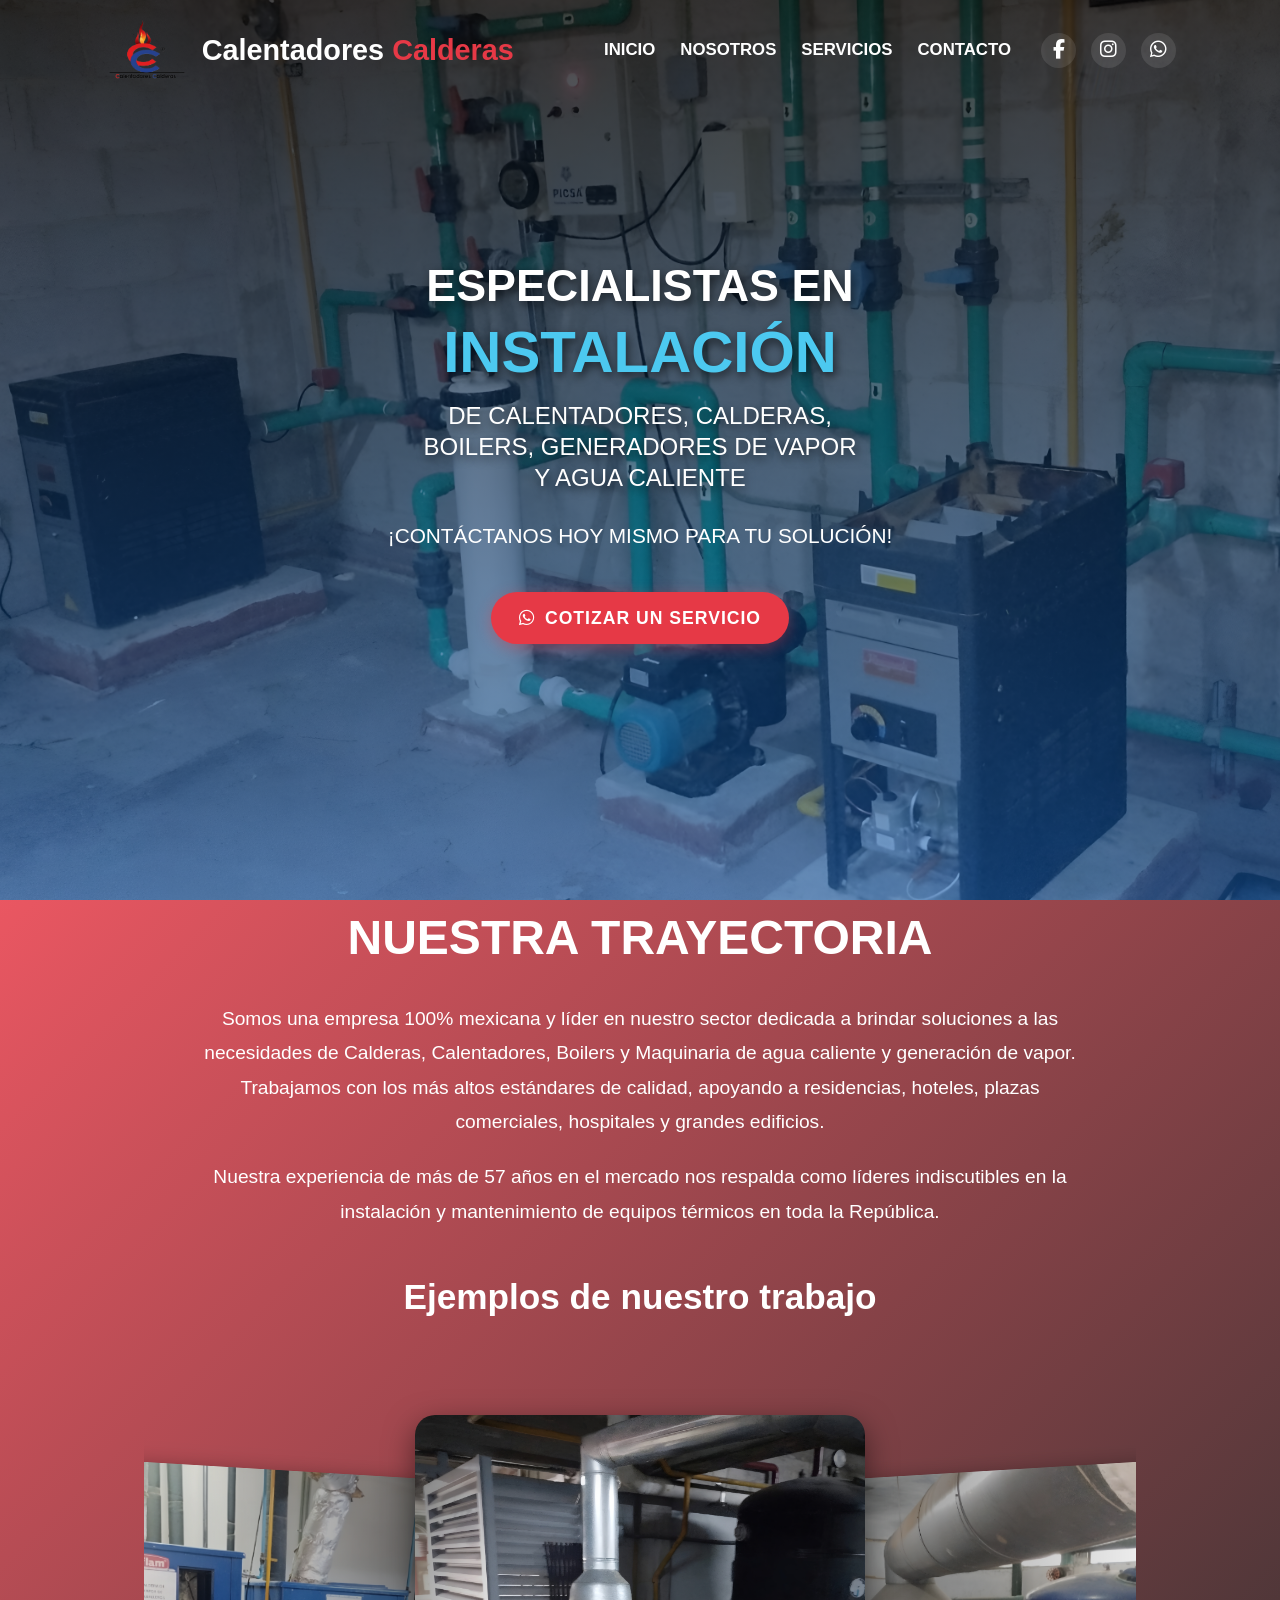
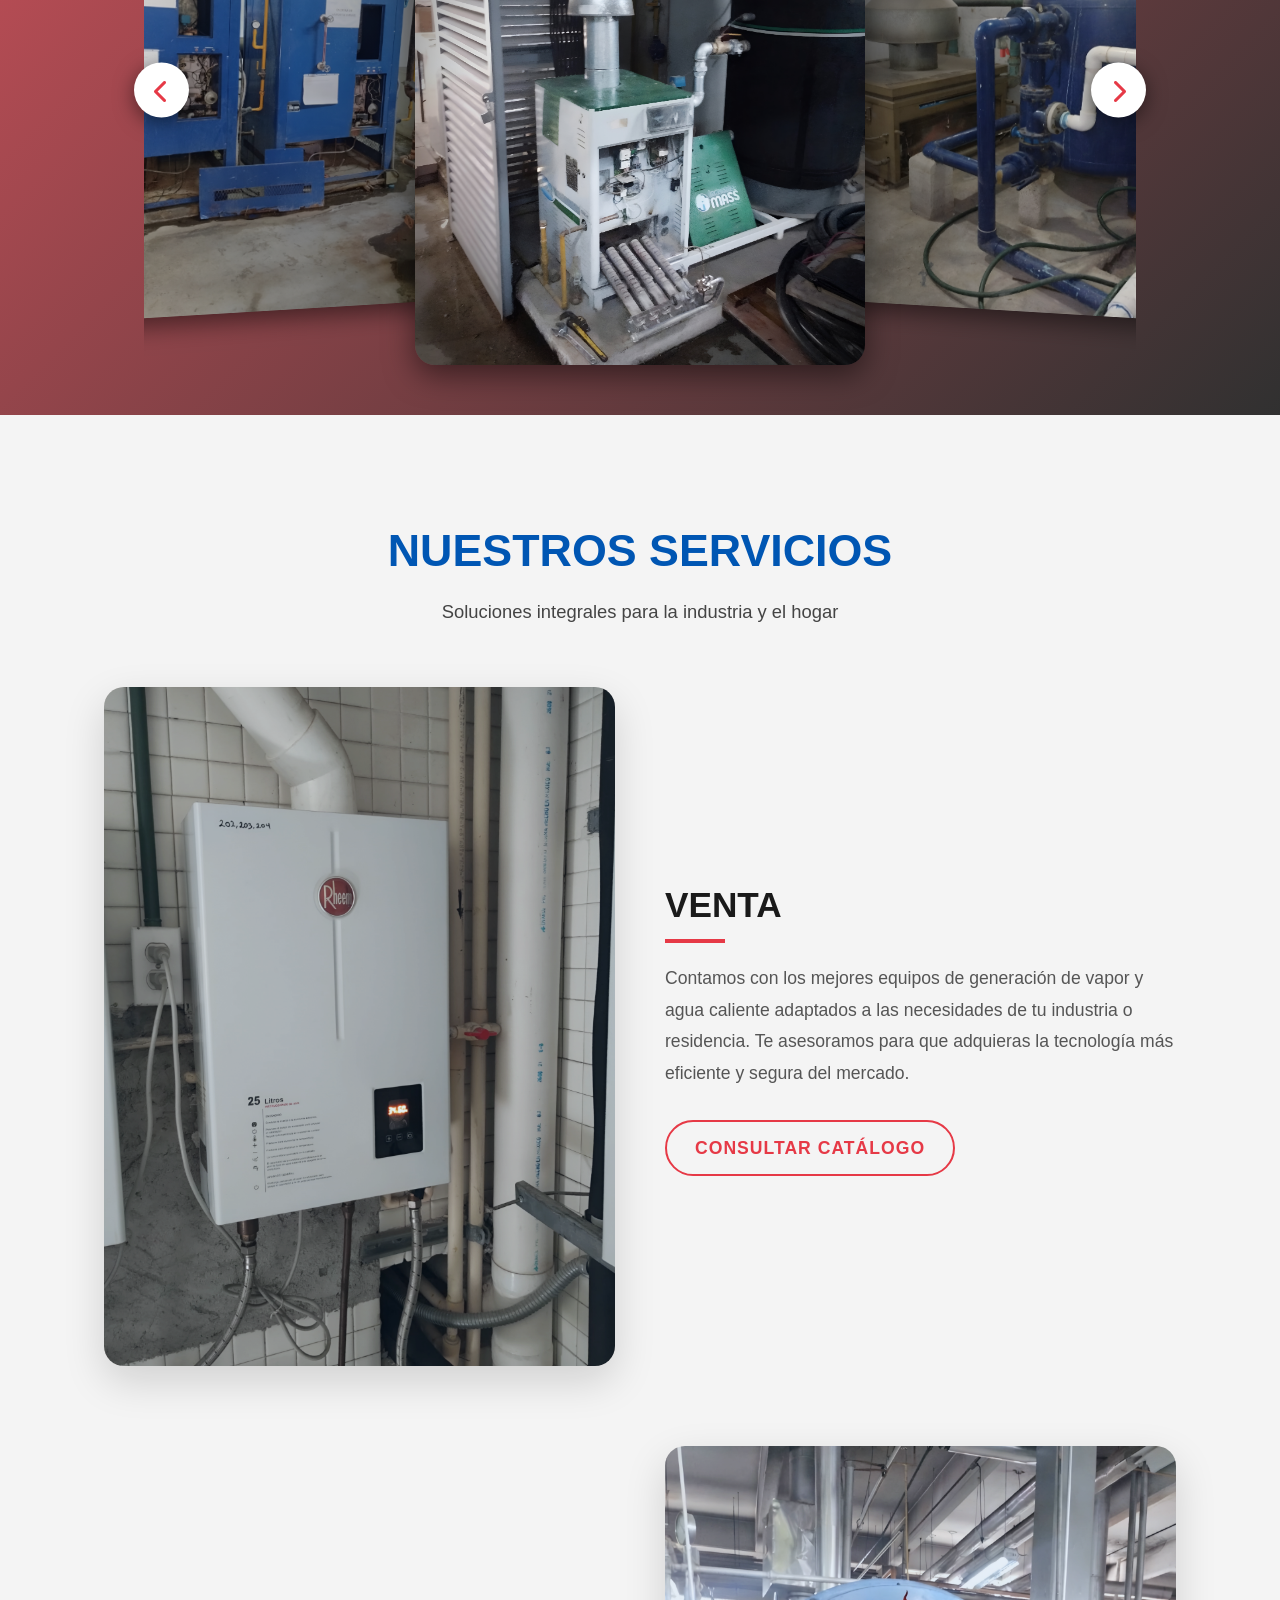
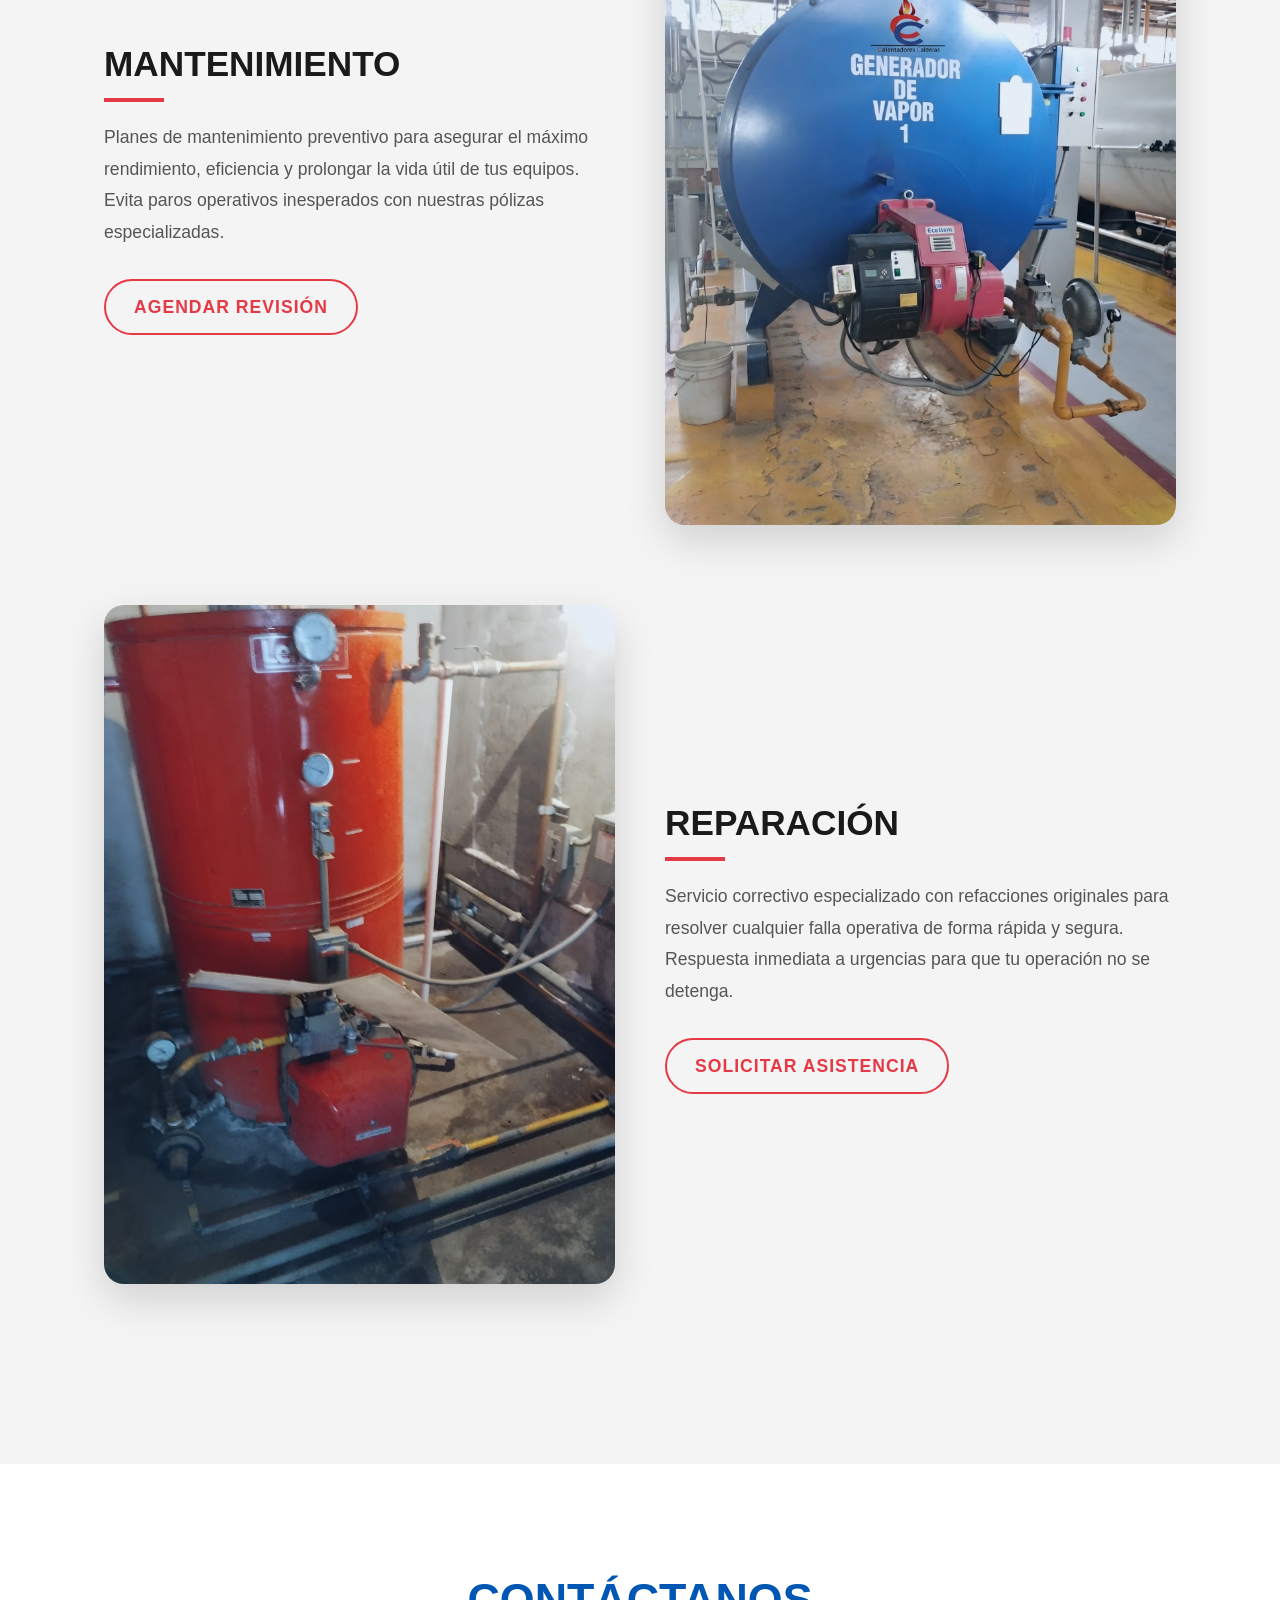
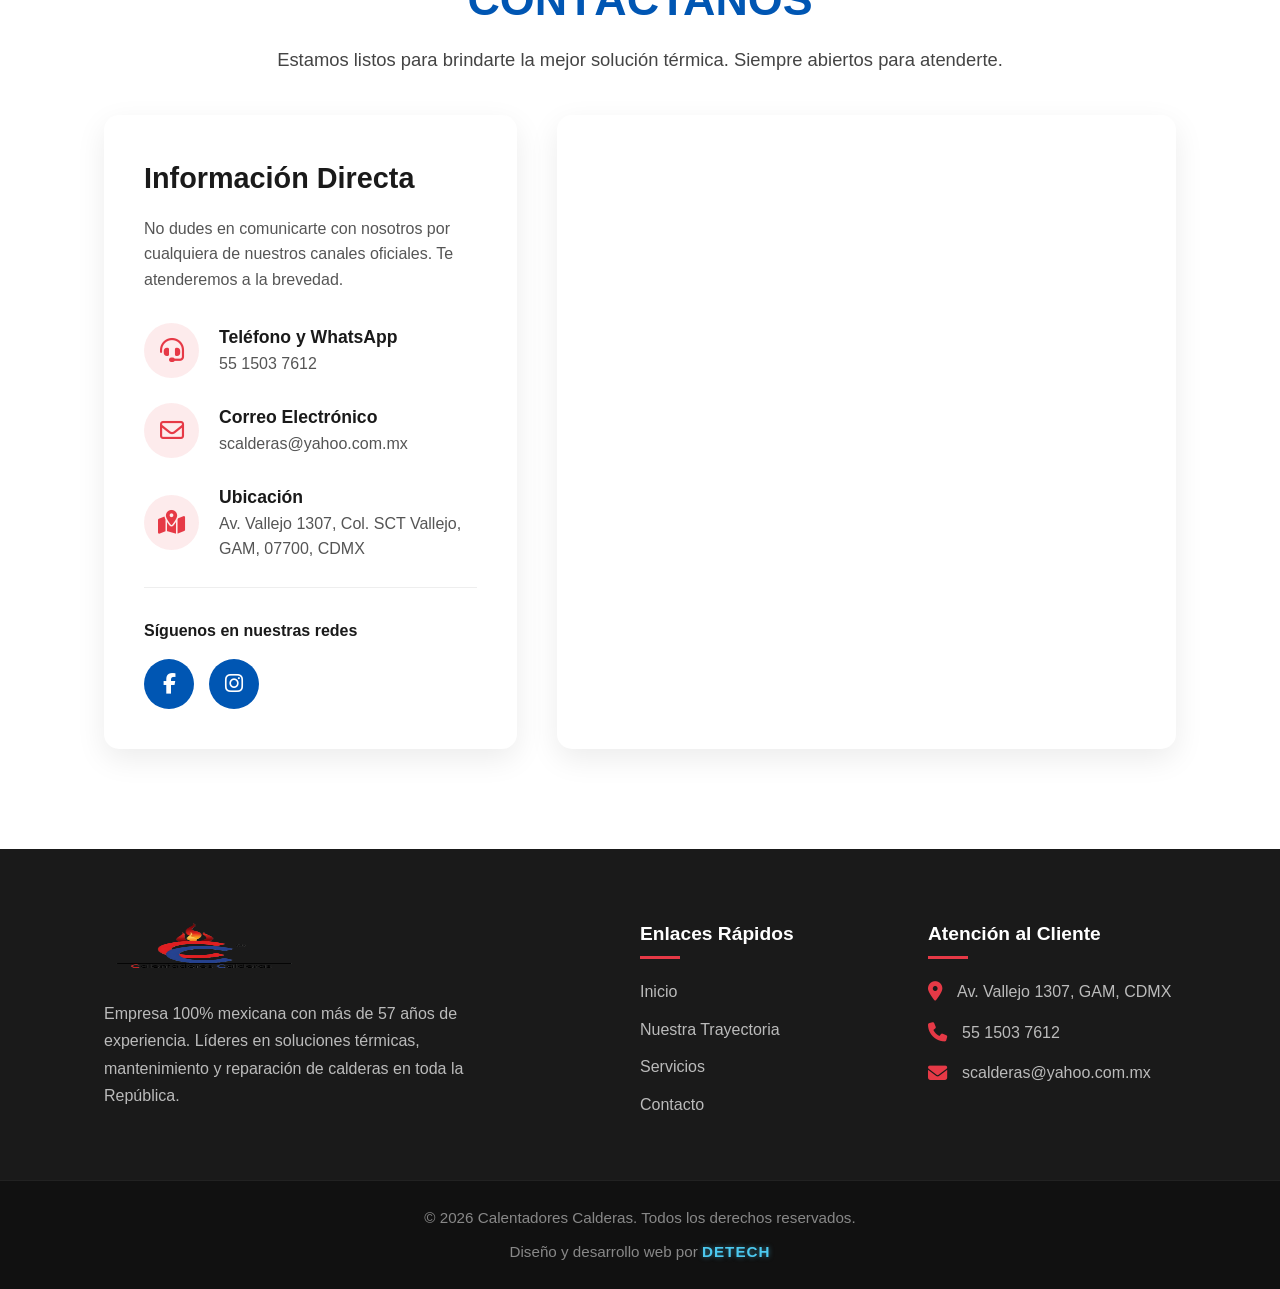
==== index.html @ c5076774 "Link DETECH" ====
<!DOCTYPE html>
<html lang="es">

<head>
    <link rel="icon" type="image/png" href="assets/favicon-32x32.png">
    <!-- Google tag (gtag.js) -->
    <script async src="https://www.googletagmanager.com/gtag/js?id=G-LHD14NDGLD"></script>
    <script>
        window.dataLayer = window.dataLayer || [];
        function gtag() { dataLayer.push(arguments); }
        gtag('js', new Date());
        gtag('config', 'G-LHD14NDGLD');
    </script>

    <!-- Metaetiquetas SEO -->
    <meta charset="UTF-8">
    <meta name="viewport" content="width=device-width, initial-scale=1.0">
    <title>Calentadores Calderas | Reparación, Mantenimiento y Venta de Calderas</title>
    <meta name="description"
        content="Servicios especializados en venta, reparación y mantenimiento preventivo de calderas y maquinaria industrial.">

    <!-- Open Graph para Redes Sociales y WhatsApp -->
    <meta property="og:title" content="Calentadores Calderas | Venta, Mantenimiento y Reparación.">
    <meta property="og:description"
        content="Servicios especializados en venta, reparación y mantenimiento preventivo de calderas y maquinaria industrial.">
    <meta property="og:type" content="website">
    <meta property="og:url" content="https://calentadorescalderas.com.mx/">
    <meta property="og:image" content="https://calentadorescalderas.com.mx/assets/ServiciosCalderas.jpeg">
    <meta property="og:image:width" content="1200">
    <meta property="og:image:height" content="630">

    <link rel="preload" as="image" href="assets/Reparacion-Calderas.png">

    <!-- CSS -->
    <link rel="stylesheet" href="https://cdn.jsdelivr.net/npm/swiper@10/swiper-bundle.min.css" />
    <link rel="stylesheet" href="style.css">

    <!-- Carga de íconos asíncrona -->
    <link rel="stylesheet" href="https://cdnjs.cloudflare.com/ajax/libs/font-awesome/6.4.0/css/all.min.css"
        media="print" onload="this.media='all'">
    <noscript>
        <link rel="stylesheet" href="https://cdnjs.cloudflare.com/ajax/libs/font-awesome/6.4.0/css/all.min.css">
    </noscript>
</head>

<body>

    <header>
        <div class="container nav-container">
            <div class="logo">
                <img src="assets/logo-calentadores-calderas.png" alt="Logo Calentadores Calderas" width="220"
                    height="60" class="logo-img">
                <div class="logo-title">Calentadores <span>Calderas</span></div>
            </div>

            <div class="menu-toggle" id="mobile-menu" aria-label="Abrir menú de navegación" role="button" tabindex="0">
                <i class="fa-solid fa-bars" aria-hidden="true"></i>
            </div>

            <div class="nav-right" id="nav-menu">
                <nav>
                    <ul>
                        <li><a href="#inicio">Inicio</a></li>
                        <li><a href="#nosotros">Nosotros</a></li>
                        <li><a href="#servicios">Servicios</a></li>
                        <li><a href="#contacto">Contacto</a></li>
                    </ul>
                </nav>
                <div class="social-icons">
                    <a href="https://www.facebook.com/calentadorescalderas1/" target="_blank"
                        aria-label="Visitar nuestra página de Facebook"><i class="fab fa-facebook-f"
                            aria-hidden="true"></i></a>
                    <a href="TU_LINK_DE_INSTAGRAM" target="_blank" aria-label="Visitar nuestro perfil de Instagram"><i
                            class="fab fa-instagram" aria-hidden="true"></i></a>
                    <a href="https://wa.me/5515037612" target="_blank" aria-label="Enviar mensaje por WhatsApp"><i
                            class="fab fa-whatsapp" aria-hidden="true"></i></a>
                </div>
            </div>
        </div>
    </header>

    <section id="inicio" class="hero">
        <div class="carousel">
            <div class="slide active" style="background-image: url('assets/Reparacion-Calderas.png');"></div>
            <div class="slide" style="background-image: url('assets/Instalacion-Calderas.png');"></div>
            <div class="slide" style="background-image: url('assets/Mantenimiento-Calderas.png');"></div>
            <div class="slide" style="background-image: url('assets/Distribucion-Calderas.png');"></div>
        </div>
        <div class="hero-overlay"></div>
        <div class="hero-content">
            <h1>ESPECIALISTAS EN <br>
                <span id="dynamic-service" class="text-highlight" style="color: #e63946;">REPARACIÓN</span><br>
                <span class="hero-subtitle">DE CALENTADORES, CALDERAS, <br>BOILERS, GENERADORES DE VAPOR <br>Y AGUA
                    CALIENTE</span>
            </h1>
            <p>¡CONTÁCTANOS HOY MISMO PARA TU SOLUCIÓN!</p>
            <a href="https://wa.me/5515037612" class="btn"><i class="fab fa-whatsapp" aria-hidden="true"></i> Cotizar un
                Servicio</a>
        </div>
    </section>

    <!-- SECCIÓN NOSOTROS -->
    <section id="nosotros" class="nosotros-section">
        <div class="nosotros-bg" style="background-image: url('assets/FondoCalderas.jpeg');"></div>
        <div class="nosotros-overlay"></div>

        <div class="container nosotros-content">
            <h2 class="text-center text-white">Nuestra Trayectoria</h2>
            <div class="nosotros-text">
                <p>Somos una empresa 100% mexicana y líder en nuestro sector dedicada a brindar soluciones a las
                    necesidades de Calderas, Calentadores, Boilers y Maquinaria de agua caliente y generación de vapor.
                    Trabajamos con los más altos estándares de calidad, apoyando a residencias, hoteles, plazas
                    comerciales, hospitales y grandes edificios.</p>
                <p>Nuestra experiencia de más de 57 años en el mercado nos respalda como líderes indiscutibles en la
                    instalación y mantenimiento de equipos térmicos en toda la República.</p>
            </div>

            <!-- Carrusel Modernizado -->
            <div class="trayectoria-carousel-wrapper">
                <h3 class="text-center text-white" style="margin-bottom: 40px; font-size: 2.2rem;">Ejemplos de nuestro
                    trabajo</h3>

                <div class="carousel-container" style="position: relative;">
                    <div class="swiper trayectoria-swiper">
                        <div class="swiper-wrapper">
                            <div class="swiper-slide"><img src="assets/proyectocalderas1.png"
                                    alt="Proyecto de caldera 1" width="600" height="450" loading="lazy"></div>
                            <div class="swiper-slide"><img src="assets/proyectocalderas2.png"
                                    alt="Proyecto de caldera 2" width="600" height="450" loading="lazy"></div>
                            <div class="swiper-slide"><img src="assets/proyectocalderas3.png"
                                    alt="Proyecto de caldera 3" width="600" height="450" loading="lazy"></div>
                            <div class="swiper-slide"><img src="assets/proyectocalderas4.png"
                                    alt="Proyecto de caldera 4" width="600" height="450" loading="lazy"></div>
                            <div class="swiper-slide"><img src="assets/proyectocalderas5.png"
                                    alt="Proyecto de caldera 5" width="600" height="450" loading="lazy"></div>
                            <div class="swiper-slide"><img src="assets/proyectocalderas6.png"
                                    alt="Proyecto de caldera 6" width="600" height="450" loading="lazy"></div>
                            <div class="swiper-slide"><img src="assets/proyectocalderas7.png"
                                    alt="Proyecto de caldera 7" width="600" height="450" loading="lazy"></div>
                            <div class="swiper-slide"><img src="assets/proyectocalderas8.png"
                                    alt="Proyecto de caldera 8" width="600" height="450" loading="lazy"></div>
                        </div>
                    </div>
                    <!-- Botones de Navegación -->
                    <button class="t-btn t-prev" aria-label="Ver imagen anterior"><i class="fa-solid fa-chevron-left"
                            aria-hidden="true"></i></button>
                    <button class="t-btn t-next" aria-label="Ver imagen siguiente"><i class="fa-solid fa-chevron-right"
                            aria-hidden="true"></i></button>
                </div>
            </div>
        </div>
    </section>

    <!-- SECCIÓN SERVICIOS (ZIG-ZAG) -->
    <section id="servicios" class="services-list-section section">
        <div class="container">
            <h2 class="text-center section-title">NUESTROS SERVICIOS</h2>
            <p class="section-subtitle text-center" style="margin-bottom: 60px;">Soluciones integrales para la industria
                y el hogar</p>

            <!-- Venta (Imagen Izquierda, Texto Derecha) -->
            <div class="service-row">
                <div class="service-img-col">
                    <img src="assets/Venta-Calderas.png" alt="Venta de equipos de calderas" width="600" height="400"
                        loading="lazy">
                </div>
                <div class="service-text-col">
                    <h3>VENTA</h3>
                    <p>Contamos con los mejores equipos de generación de vapor y agua caliente adaptados a las
                        necesidades de tu industria o residencia. Te asesoramos para que adquieras la tecnología más
                        eficiente y segura del mercado.</p>
                    <a href="https://wa.me/5515037612" class="btn btn-outline" target="_blank">Consultar Catálogo</a>
                </div>
            </div>

            <!-- Mantenimiento (Texto Izquierda, Imagen Derecha) -->
            <div class="service-row reverse">
                <div class="service-img-col">
                    <img src="assets/Caldera-Calderas.png" alt="Mantenimiento de calderas" width="600" height="400"
                        loading="lazy">
                </div>
                <div class="service-text-col">
                    <h3>MANTENIMIENTO</h3>
                    <p>Planes de mantenimiento preventivo para asegurar el máximo rendimiento, eficiencia y prolongar la
                        vida útil de tus equipos. Evita paros operativos inesperados con nuestras pólizas
                        especializadas.</p>
                    <a href="https://wa.me/5515037612" class="btn btn-outline" target="_blank">Agendar Revisión</a>
                </div>
            </div>

            <!-- Reparación (Imagen Izquierda, Texto Derecha) -->
            <div class="service-row">
                <div class="service-img-col">
                    <img src="assets/Caldera-Reparada.png" alt="Reparación de calderas" width="600" height="400"
                        loading="lazy">
                </div>
                <div class="service-text-col">
                    <h3>REPARACIÓN</h3>
                    <p>Servicio correctivo especializado con refacciones originales para resolver cualquier falla
                        operativa de forma rápida y segura. Respuesta inmediata a urgencias para que tu operación no se
                        detenga.</p>
                    <a href="https://wa.me/5515037612" class="btn btn-outline" target="_blank">Solicitar Asistencia</a>
                </div>
            </div>
        </div>
    </section>

    <!-- SECCIÓN CONTACTO PROFESIONAL (SIN FORMULARIO) -->
    <section id="contacto" class="contact-section section">
        <div class="container">
            <div class="text-center">
                <h2 class="section-title">Contáctanos</h2>
                <p class="section-subtitle">Estamos listos para brindarte la mejor solución térmica. Siempre abiertos
                    para atenderte.</p>
            </div>

            <div class="contact-modern-grid">
                <!-- Información de Contacto -->
                <div class="contact-info-card">
                    <h3>Información Directa</h3>
                    <p style="margin-bottom: 30px; color: #555;">No dudes en comunicarte con nosotros por cualquiera de
                        nuestros canales oficiales. Te atenderemos a la brevedad.</p>

                    <ul class="contact-list">
                        <li>
                            <div class="icon-box"><i class="fa-solid fa-headset" aria-hidden="true"></i></div>
                            <div class="info-text">
                                <strong>Teléfono y WhatsApp</strong>
                                <span><a href="https://wa.me/5515037612" target="_blank" style="color: inherit;">55 1503
                                        7612</a></span>
                            </div>
                        </li>
                        <li>
                            <div class="icon-box"><i class="fa-regular fa-envelope" aria-hidden="true"></i></div>
                            <div class="info-text">
                                <strong>Correo Electrónico</strong>
                                <span><a href="mailto:scalderas@yahoo.com.mx"
                                        style="color: inherit;">scalderas@yahoo.com.mx</a></span>
                            </div>
                        </li>
                        <li>
                            <div class="icon-box"><i class="fa-solid fa-map-location-dot" aria-hidden="true"></i></div>
                            <div class="info-text">
                                <strong>Ubicación</strong>
                                <span>Av. Vallejo 1307, Col. SCT Vallejo, GAM, 07700, CDMX</span>
                            </div>
                        </li>
                    </ul>

                    <div class="contact-socials">
                        <h4>Síguenos en nuestras redes</h4>
                        <div class="social-icons-contact">
                            <a href="https://www.facebook.com/calentadorescalderas1/" target="_blank"
                                aria-label="Visitar Facebook" title="Facebook"><i class="fab fa-facebook-f"
                                    aria-hidden="true"></i></a>
                            <a href="TU_LINK_DE_INSTAGRAM" target="_blank" aria-label="Visitar Instagram"
                                title="Instagram"><i class="fab fa-instagram" aria-hidden="true"></i></a>
                        </div>
                    </div>
                </div>

                <!-- Mapa Ocupando Todo el Lado Derecho -->
                <div class="contact-map-container">
                    <iframe
                        src="https://maps.google.com/maps?q=Av.%20Vallejo%201307,%20Col.%20SCT%20Vallejo,%20GAM,%2007700,%20CDMX&t=&z=15&ie=UTF8&iwloc=&output=embed"
                        width="100%" height="100%" style="border:0;" allowfullscreen="" loading="lazy"
                        title="Mapa interactivo de ubicación de la empresa en Google Maps"></iframe>
                </div>
            </div>
        </div>
    </section>

    <!-- FOOTER EXPANDIDO Y OPTIMIZADO -->
    <footer class="site-footer">
        <div class="container footer-grid">
            <div class="footer-about">
                <img src="assets/logo-calentadores-calderas.png" alt="Logo Footer" width="200" height="54"
                    loading="lazy" class="footer-logo">
                <p>Empresa 100% mexicana con más de 57 años de experiencia. Líderes en soluciones térmicas,
                    mantenimiento y reparación de calderas en toda la República.</p>
            </div>

            <div class="footer-links">
                <h4>Enlaces Rápidos</h4>
                <ul>
                    <li><a href="#inicio">Inicio</a></li>
                    <li><a href="#nosotros">Nuestra Trayectoria</a></li>
                    <li><a href="#servicios">Servicios</a></li>
                    <li><a href="#contacto">Contacto</a></li>
                </ul>
            </div>

            <div class="footer-contact-info">
                <h4>Atención al Cliente</h4>
                <p><i class="fa-solid fa-location-dot"></i> Av. Vallejo 1307, GAM, CDMX</p>
                <p><i class="fa-solid fa-phone"></i> 55 1503 7612</p>
                <p><i class="fa-solid fa-envelope"></i> scalderas@yahoo.com.mx</p>
            </div>
        </div>

        <div class="footer-bottom">
            <p>&copy; 2026 Calentadores Calderas. Todos los derechos reservados.</p>
            <!-- FIRMA DE DETECH CON EFECTO GLOW -->
            <p class="credit">Diseño y desarrollo web por <a href="https://detech-dev.vercel.app/" class="glow-link"
                    target="_blank" rel="noopener noreferrer">DETECH</a></p>
        </div>
    </footer>

    <script src="https://cdn.jsdelivr.net/npm/swiper@10/swiper-bundle.min.js" defer></script>
    <script src="script.js" defer></script>
</body>

</html>
---- style.css ----
/* VARIABLES Y RESETEO */
:root {
    --primary-color: #0056b3;
    --secondary-color: #e63946;
    --dark-color: #1a1a1a;
    --light-color: #f4f4f4;
    --white: #ffffff;
    --font-main: 'Segoe UI', Tahoma, Geneva, Verdana, sans-serif;
}

* {
    margin: 0;
    padding: 0;
    box-sizing: border-box;
}

html {
    scroll-behavior: smooth;
}

body {
    font-family: var(--font-main);
    line-height: 1.6;
    color: var(--dark-color);
    overflow-x: hidden;
}

a {
    text-decoration: none;
    color: inherit;
}

a:focus-visible,
button:focus-visible,
.menu-toggle:focus-visible {
    outline: 3px solid var(--secondary-color);
    outline-offset: 3px;
}

ul {
    list-style: none;
}

.container {
    max-width: 1200px;
    margin: 0 auto;
    padding: 0 5%;
}

.section {
    padding: clamp(60px, 8vw, 100px) 0;
}

.text-center {
    text-align: center;
}

.text-white {
    color: var(--white) !important;
}

/* BOTONES */
.btn {
    display: inline-flex;
    align-items: center;
    justify-content: center;
    gap: 10px;
    background: var(--secondary-color);
    color: var(--white);
    padding: 12px 28px;
    border: none;
    border-radius: 50px;
    cursor: pointer;
    font-weight: bold;
    font-size: 1.1rem;
    text-transform: uppercase;
    letter-spacing: 1px;
    transition: all 0.3s ease;
    box-shadow: 0 4px 15px rgba(230, 57, 70, 0.4);
}

.btn:hover {
    background: #c1121f;
    transform: translateY(-3px);
    box-shadow: 0 6px 20px rgba(230, 57, 70, 0.6);
}

.btn-outline {
    background: transparent;
    color: var(--secondary-color);
    border: 2px solid var(--secondary-color);
    box-shadow: none;
}

.btn-outline:hover {
    background: var(--secondary-color);
    color: var(--white);
    box-shadow: 0 6px 20px rgba(230, 57, 70, 0.4);
}

/* NAVEGACIÓN */
header {
    position: fixed;
    top: 0;
    left: 0;
    width: 100%;
    background: transparent;
    z-index: 1000;
    padding: 15px 0;
    transition: all 0.4s ease;
}

header.scrolled {
    background-color: rgba(26, 26, 26, 0.95);
    backdrop-filter: blur(10px);
    padding: 8px 0;
    box-shadow: 0 2px 15px rgba(0, 0, 0, 0.5);
}

.nav-container {
    display: flex;
    justify-content: space-between;
    align-items: center;
}

.logo {
    display: flex;
    align-items: center;
    gap: 12px;
    z-index: 1001;
}

.logo-img {
    height: clamp(45px, 6vw, 70px);
    width: auto;
    transition: height 0.3s ease;
}

.logo .logo-title {
    color: var(--white);
    font-size: clamp(1.2rem, 3vw, 1.8rem);
    transition: font-size 0.3s ease;
    font-weight: 800;
}

.logo .logo-title span {
    color: var(--secondary-color);
}

.nav-right {
    display: flex;
    align-items: center;
    gap: 30px;
}

nav ul {
    display: flex;
    gap: 25px;
}

nav a {
    color: var(--white);
    font-size: 1.05rem;
    font-weight: 600;
    text-transform: uppercase;
    padding: 5px 0;
    position: relative;
    transition: color 0.3s ease;
}

nav a::after {
    content: '';
    position: absolute;
    bottom: 0;
    left: 0;
    width: 0%;
    height: 2px;
    background-color: var(--secondary-color);
    transition: width 0.3s ease;
}

nav a:hover::after {
    width: 100%;
}

nav a:hover {
    color: var(--secondary-color);
}

.social-icons {
    display: flex;
    gap: 15px;
    align-items: center;
}

.social-icons a {
    color: var(--white);
    font-size: 1.2rem;
    display: flex;
    align-items: center;
    justify-content: center;
    width: 35px;
    height: 35px;
    border-radius: 50%;
    background: rgba(255, 255, 255, 0.1);
    transition: all 0.3s ease;
}

.social-icons a:hover {
    background: var(--secondary-color);
    transform: scale(1.1) translateY(-2px);
}

.menu-toggle {
    display: none;
    color: var(--white);
    font-size: 1.8rem;
    cursor: pointer;
    z-index: 1001;
}

/* HERO */
.hero {
    position: relative;
    height: 100vh;
    min-height: 500px;
    display: flex;
    align-items: center;
    justify-content: center;
    text-align: center;
    color: var(--white);
    overflow: hidden;
}

.carousel,
.slide,
.hero-overlay {
    position: absolute;
    top: 0;
    left: 0;
    width: 100%;
    height: 100%;
}

.slide {
    background-size: cover;
    background-position: center;
    opacity: 0;
    transition: opacity 1s ease-in-out, transform 4s linear;
}

.slide.active {
    opacity: 1;
    transform: scale(1.06);
}

.hero-overlay {
    background: linear-gradient(rgba(0, 0, 0, 0.7), rgba(0, 86, 179, 0.5));
    z-index: 2;
}

.hero-content {
    position: relative;
    z-index: 3;
    padding: 0 20px;
    max-width: 1100px;
}

.hero-content h1 {
    font-size: clamp(1.5rem, 3.5vw, 2.8rem);
    line-height: 1.3;
    margin-bottom: 25px;
    font-weight: 800;
    text-shadow: 2px 4px 10px rgba(0, 0, 0, 0.6);
}

.hero-subtitle {
    font-size: clamp(1rem, 2vw, 1.5rem);
    font-weight: 500;
    display: block;
    margin-top: 10px;
}

.text-highlight {
    display: inline-block;
    font-size: 1.3em;
    text-transform: uppercase;
    transition: opacity 0.5s ease, transform 0.5s ease;
}

.text-highlight.fade-out {
    opacity: 0;
    transform: translateY(-10px);
}

.text-highlight.fade-in {
    opacity: 1;
    transform: translateY(0);
}

.hero-content p {
    font-size: clamp(1.1rem, 2vw, 1.3rem);
    margin-bottom: 40px;
}

/* NOSOTROS */
.nosotros-section {
    position: relative;
    color: var(--white);
    overflow: hidden;
}

.nosotros-bg {
    position: absolute;
    top: 0;
    left: 0;
    width: 100%;
    height: 100%;
    background-size: cover;
    background-position: center;
    background-attachment: fixed;
    z-index: 1;
}

.nosotros-overlay {
    position: absolute;
    top: 0;
    left: 0;
    width: 100%;
    height: 100%;
    background: linear-gradient(135deg, rgba(230, 57, 70, 0.85), rgba(26, 26, 26, 0.9));
    z-index: 2;
}

.nosotros-content {
    position: relative;
    z-index: 3;
}

.nosotros-content h2 {
    font-size: clamp(2rem, 4vw, 3rem);
    margin-bottom: 25px;
    text-transform: uppercase;
}

.nosotros-text p {
    font-size: clamp(1rem, 1.5vw, 1.25rem);
    margin-bottom: 20px;
    line-height: 1.8;
    text-align: center;
    max-width: 900px;
    margin-left: auto;
    margin-right: auto;
}

/* CARRUSEL DE TRAYECTORIA - ACTUALIZADO PARA SER MÁS VISUAL */
.trayectoria-carousel-wrapper {
    position: relative;
    width: 100%;
    max-width: 1200px;
    margin: 40px auto 0;
    padding: 0 40px;
}

.trayectoria-swiper {
    width: 100%;
    padding: 50px 0;
    /* Espacio para el efecto Coverflow */
}

.swiper-slide {
    width: 300px;
    /* Tamaño base de la tarjeta */
    height: 400px;
    border-radius: 20px;
    overflow: hidden;
    box-shadow: 0 10px 30px rgba(0, 0, 0, 0.5);
}

@media(min-width: 768px) {
    .swiper-slide {
        width: 450px;
        height: 550px;
        /* Imágenes mucho más grandes y estéticas en PC */
    }
}

.swiper-slide img {
    width: 100%;
    height: 100%;
    object-fit: cover;
    display: block;
}

.t-btn {
    position: absolute;
    top: 50%;
    transform: translateY(-50%);
    background: var(--white);
    color: var(--secondary-color);
    border: none;
    width: 55px;
    height: 55px;
    border-radius: 50%;
    cursor: pointer;
    font-size: 1.5rem;
    display: flex;
    align-items: center;
    justify-content: center;
    box-shadow: 0 5px 20px rgba(0, 0, 0, 0.5);
    transition: all 0.3s ease;
    z-index: 100;
}

.t-btn:hover {
    background: var(--secondary-color);
    color: var(--white);
    transform: translateY(-50%) scale(1.1);
}

.t-prev {
    left: -10px;
}

.t-next {
    right: -10px;
}

/* SERVICIOS ZIG-ZAG (MODERNO) */
.services-list-section {
    background-color: var(--light-color);
}

.section-title {
    color: var(--primary-color);
    font-size: clamp(2rem, 4vw, 2.8rem);
    text-transform: uppercase;
    margin-bottom: 10px;
    font-weight: 800;
}

.section-subtitle {
    font-size: clamp(1rem, 1.5vw, 1.15rem);
    color: #444;
    margin-bottom: 40px;
}

.service-row {
    display: flex;
    align-items: center;
    justify-content: space-between;
    gap: 50px;
    margin-bottom: 80px;
}

.service-row.reverse {
    flex-direction: row-reverse;
}

.service-img-col {
    flex: 1;
    border-radius: 20px;
    overflow: hidden;
    box-shadow: 0 15px 40px rgba(0, 0, 0, 0.15);
    position: relative;
}

.service-img-col::after {
    content: '';
    position: absolute;
    top: 0;
    left: 0;
    width: 100%;
    height: 100%;
    background: rgba(0, 86, 179, 0.1);
    /* Ligero tinte azul de tu marca */
    pointer-events: none;
}

.service-img-col img {
    width: 100%;
    height: auto;
    display: block;
    transition: transform 0.6s ease;
}

.service-row:hover .service-img-col img {
    transform: scale(1.05);
}

.service-text-col {
    flex: 1;
}

.service-text-col h3 {
    font-size: 2.2rem;
    color: var(--dark-color);
    margin-bottom: 20px;
    text-transform: uppercase;
    position: relative;
    padding-bottom: 10px;
}

.service-text-col h3::after {
    content: '';
    position: absolute;
    left: 0;
    bottom: 0;
    width: 60px;
    height: 4px;
    background-color: var(--secondary-color);
}

.service-text-col p {
    font-size: 1.1rem;
    color: #555;
    line-height: 1.8;
    margin-bottom: 30px;
}

/* CONTACTO (SIN FORMULARIO) */
.contact-modern-grid {
    display: grid;
    grid-template-columns: 1fr 1.5fr;
    /* El mapa ocupa un poco más de espacio visual */
    gap: 40px;
    align-items: stretch;
}

.contact-info-card {
    background: var(--white);
    padding: 40px;
    border-radius: 15px;
    box-shadow: 0 10px 30px rgba(0, 0, 0, 0.08);
    display: flex;
    flex-direction: column;
    justify-content: center;
}

.contact-info-card h3 {
    margin-bottom: 15px;
    color: var(--dark-color);
    font-size: 1.8rem;
}

.contact-list li {
    display: flex;
    align-items: center;
    gap: 20px;
    margin-bottom: 25px;
}

.icon-box {
    width: 55px;
    height: 55px;
    background: rgba(230, 57, 70, 0.1);
    color: var(--secondary-color);
    border-radius: 50%;
    display: flex;
    align-items: center;
    justify-content: center;
    font-size: 1.5rem;
    flex-shrink: 0;
    transition: all 0.3s ease;
}

.contact-list li:hover .icon-box {
    background: var(--secondary-color);
    color: var(--white);
    transform: scale(1.1) rotate(5deg);
}

.info-text strong {
    display: block;
    color: var(--dark-color);
    font-size: 1.1rem;
}

.info-text span {
    color: #555;
    font-size: 1rem;
}

.contact-socials {
    margin-top: auto;
    /* Empuja las redes al fondo de la tarjeta */
    padding-top: 30px;
    border-top: 1px solid #eee;
}

.social-icons-contact {
    display: flex;
    gap: 15px;
    margin-top: 15px;
}

.social-icons-contact a {
    width: 50px;
    height: 50px;
    background: var(--primary-color);
    color: var(--white);
    border-radius: 50%;
    display: flex;
    align-items: center;
    justify-content: center;
    font-size: 1.3rem;
    transition: all 0.3s ease;
}

.social-icons-contact a:hover {
    background: var(--secondary-color);
    transform: translateY(-5px);
    box-shadow: 0 8px 20px rgba(230, 57, 70, 0.4);
}

.contact-map-container {
    width: 100%;
    min-height: 450px;
    /* Altura generosa para el mapa */
    border-radius: 15px;
    overflow: hidden;
    box-shadow: 0 10px 30px rgba(0, 0, 0, 0.08);
}

/* FOOTER EXPANDIDO Y DETECH GLOW */
.site-footer {
    background: var(--dark-color);
    color: var(--light-color);
    padding-top: 70px;
}

.footer-grid {
    display: grid;
    grid-template-columns: 2fr 1fr 1fr;
    gap: 40px;
    margin-bottom: 50px;
}

.footer-logo {
    margin-bottom: 20px;
}

.footer-about p {
    color: #bbb;
    line-height: 1.7;
    max-width: 400px;
}

.footer-links h4,
.footer-contact-info h4 {
    color: var(--white);
    font-size: 1.2rem;
    margin-bottom: 20px;
    position: relative;
    padding-bottom: 10px;
}

.footer-links h4::after,
.footer-contact-info h4::after {
    content: '';
    position: absolute;
    left: 0;
    bottom: 0;
    width: 40px;
    height: 3px;
    background: var(--secondary-color);
}

.footer-links ul li {
    margin-bottom: 12px;
}

.footer-links ul li a {
    color: #bbb;
    transition: color 0.3s ease;
}

.footer-links ul li a:hover {
    color: var(--secondary-color);
    padding-left: 5px;
    /* Pequeño salto a la derecha al hacer hover */
}

.footer-contact-info p {
    margin-bottom: 15px;
    color: #bbb;
    display: flex;
    align-items: center;
    gap: 15px;
}

.footer-contact-info i {
    color: var(--secondary-color);
    font-size: 1.2rem;
}

.footer-bottom {
    background: #111;
    /* Un tono aún más oscuro para la barra inferior */
    text-align: center;
    padding: 25px 5%;
    display: flex;
    flex-direction: column;
    align-items: center;
    gap: 10px;
    border-top: 1px solid #222;
}

.footer-bottom p {
    font-size: 0.95rem;
    color: #888;
}

/* EFECTO NEÓN PARA LA FIRMA DE DETECH */
.glow-link {
    color: #4cc9f0;
    /* Color cyan moderno */
    font-weight: 800;
    letter-spacing: 1px;
    text-transform: uppercase;
    text-shadow: 0 0 5px rgba(76, 201, 240, 0.5);
    transition: all 0.3s ease;
    position: relative;
}

.glow-link:hover {
    color: #fff;
    text-shadow: 0 0 10px #4cc9f0, 0 0 20px #4cc9f0, 0 0 30px #4cc9f0;
}


/* MEDIA QUERIES RESPONSIVOS */
@media(max-width: 992px) {
    .contact-modern-grid {
        grid-template-columns: 1fr;
        /* Apila el contacto y el mapa en tablets */
    }

    .footer-grid {
        grid-template-columns: 1fr 1fr;
    }
}

@media(max-width: 900px) {
    .menu-toggle {
        display: block;
    }

    .nav-right {
        position: fixed;
        top: 0;
        right: -100%;
        width: 80%;
        max-width: 400px;
        height: 100vh;
        background: rgba(26, 26, 26, 0.98);
        backdrop-filter: blur(15px);
        flex-direction: column;
        justify-content: center;
        padding: 50px 20px;
        transition: right 0.4s cubic-bezier(0.77, 0.2, 0.05, 1.0);
        box-shadow: -5px 0 20px rgba(0, 0, 0, 0.5);
    }

    .nav-right.active {
        right: 0;
    }

    nav ul {
        flex-direction: column;
        align-items: center;
        gap: 30px;
        margin-bottom: 40px;
    }

    nav a {
        font-size: 1.5rem;
    }

    .social-icons {
        justify-content: center;
        gap: 25px;
    }

    .social-icons a {
        width: 45px;
        height: 45px;
        font-size: 1.5rem;
    }
}

@media(max-width: 768px) {

    .service-row,
    .service-row.reverse {
        flex-direction: column;
        /* Apila imagen y texto verticalmente en móviles */
        text-align: center;
        gap: 30px;
    }

    .service-text-col h3::after {
        left: 50%;
        transform: translateX(-50%);
        /* Centra la línea del título */
    }

    .footer-grid {
        grid-template-columns: 1fr;
        text-align: center;
    }

    .footer-links h4::after,
    .footer-contact-info h4::after {
        left: 50%;
        transform: translateX(-50%);
    }

    .footer-contact-info p {
        justify-content: center;
    }

    .footer-about p {
        margin: 0 auto;
    }
}

@media(max-width: 600px) {
    .btn {
        width: 100%;
    }

    .trayectoria-carousel-wrapper {
        padding: 0 10px;
    }

    .t-btn {
        width: 40px;
        height: 40px;
        font-size: 1.2rem;
    }

    .contact-info-card {
        padding: 30px 20px;
    }

    .contact-map-container {
        min-height: 300px;
    }
}
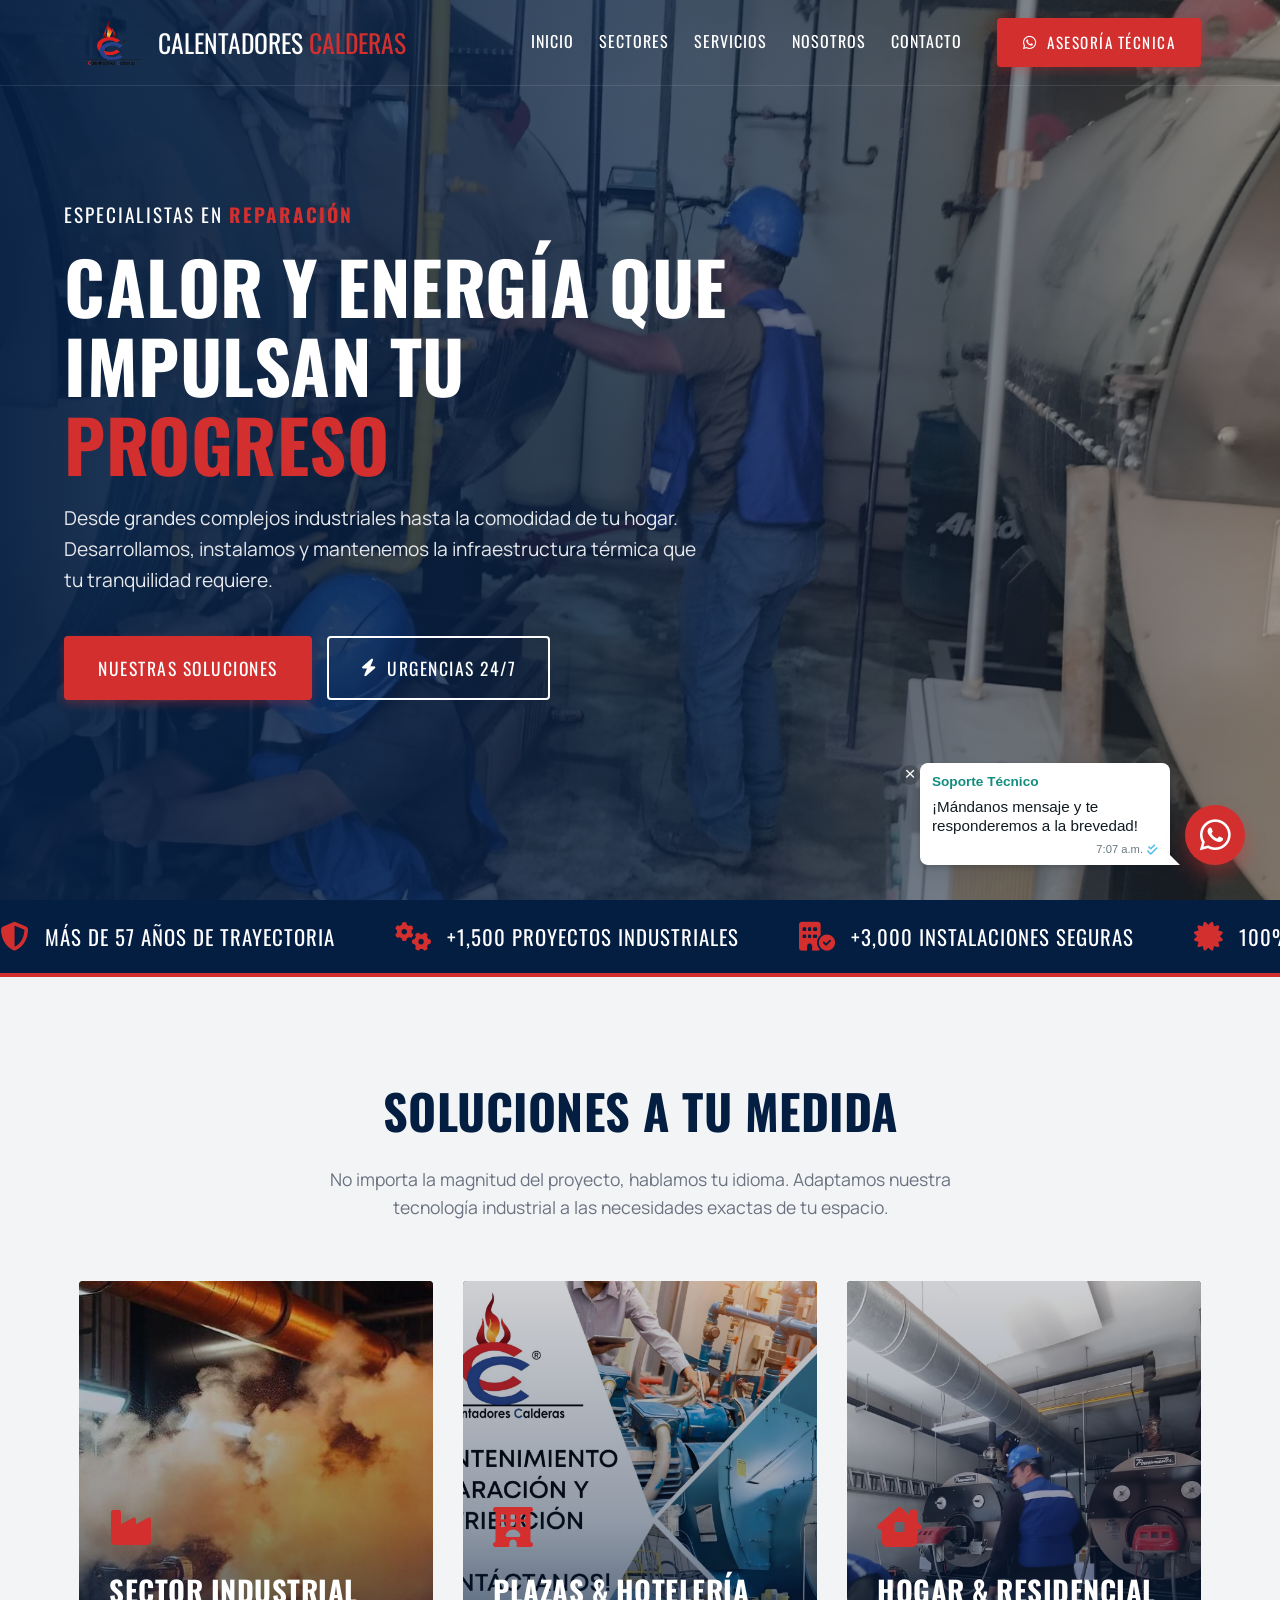
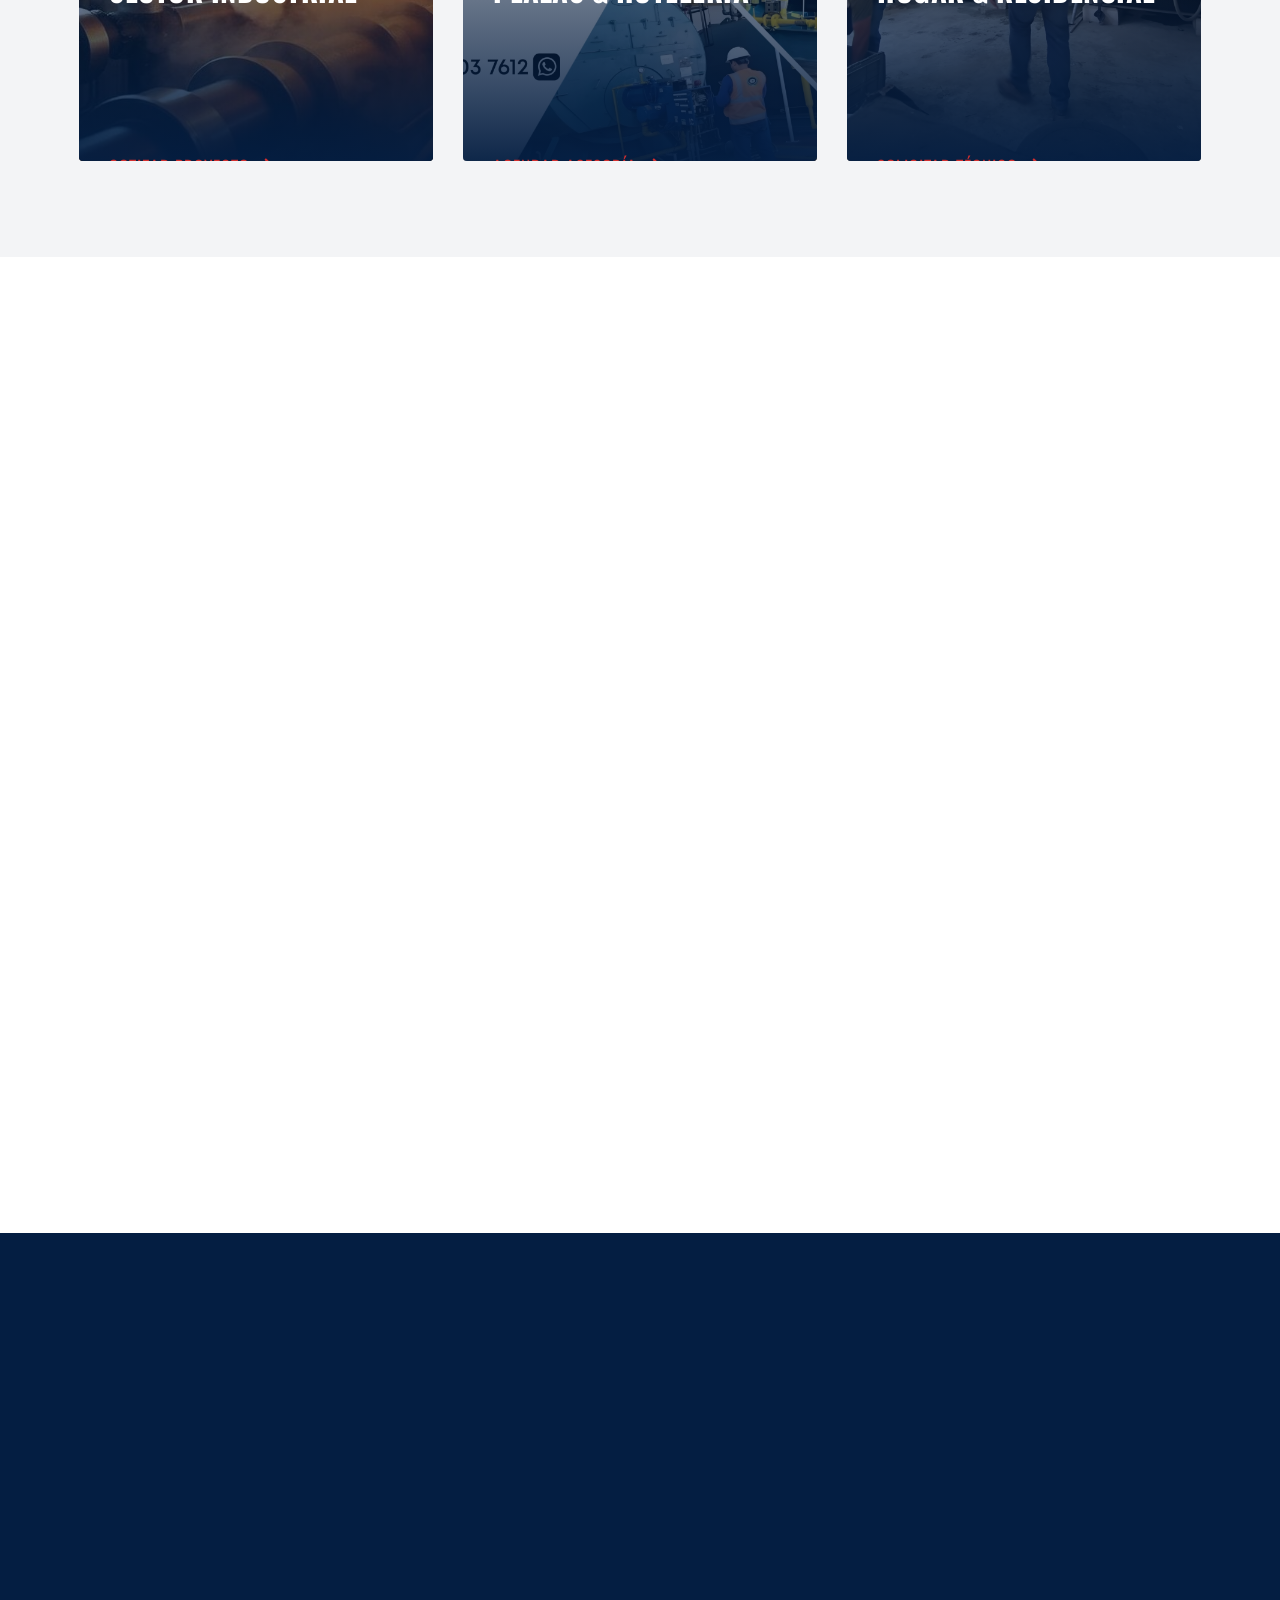
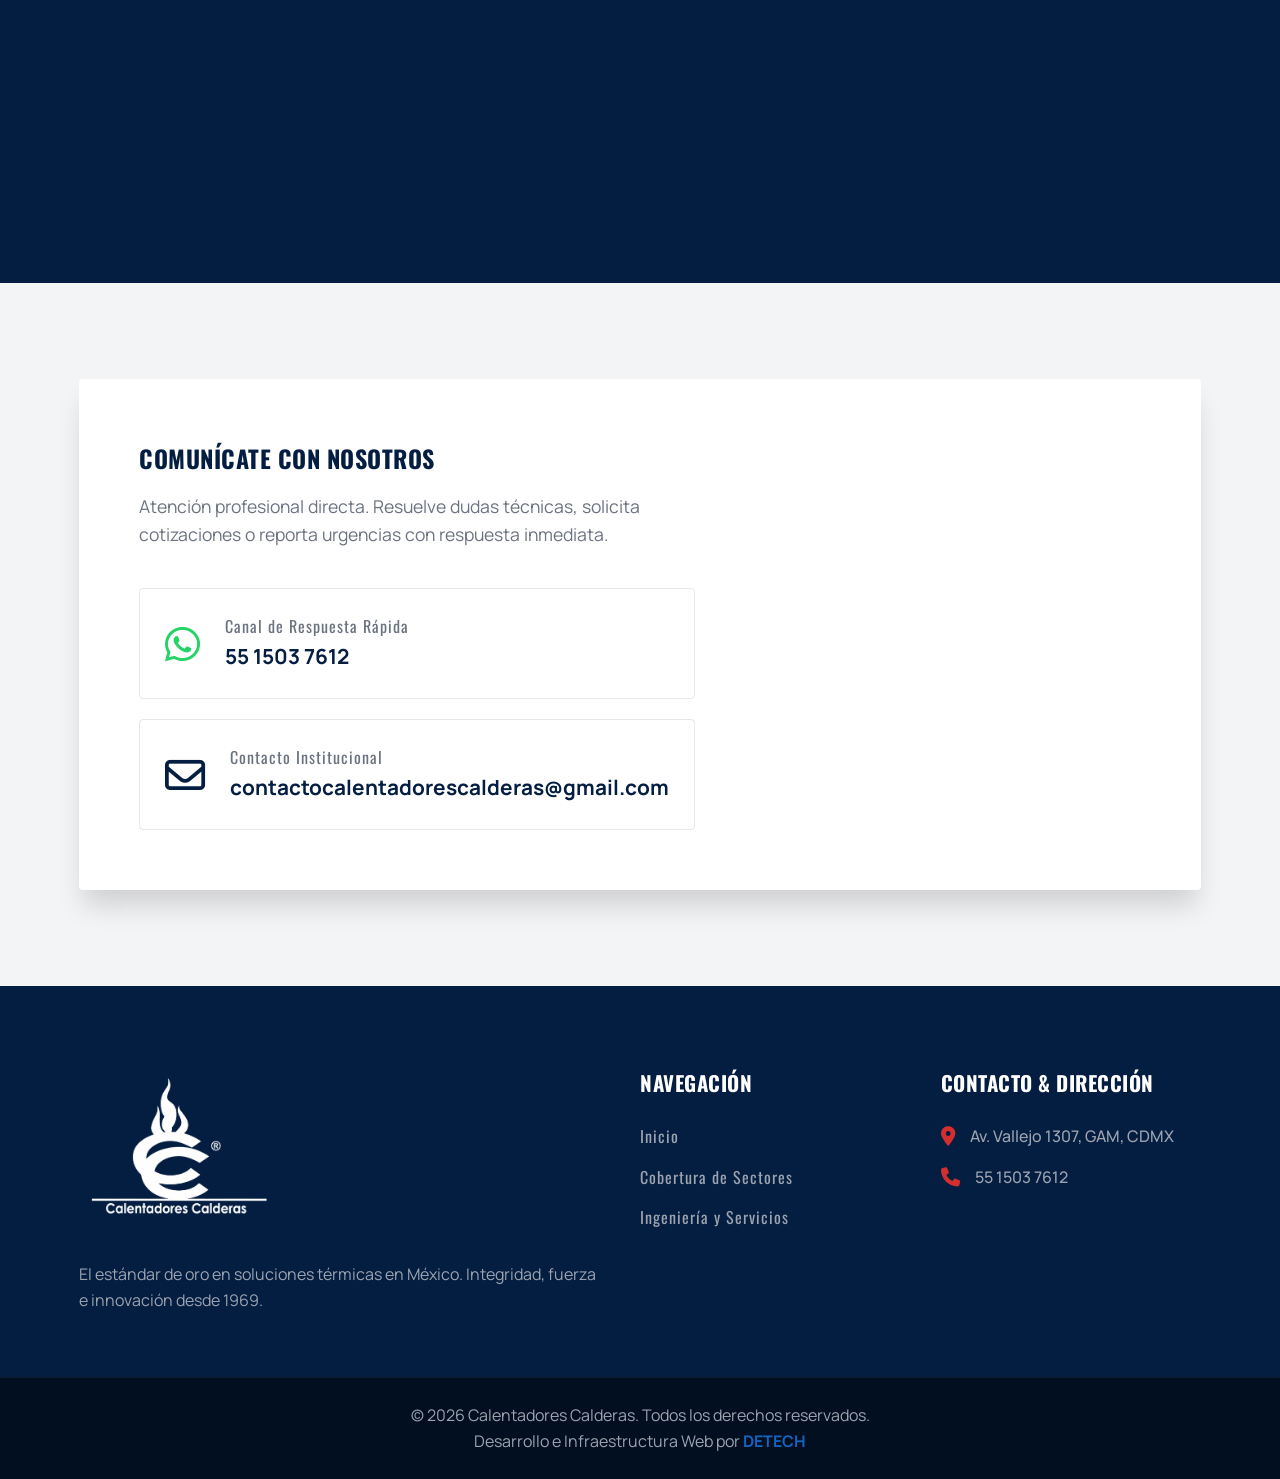
==== commit 9863a6fd: "MEJORA Y RESTRUCTURACION VISUAL" ====
--- a/index.html
+++ b/index.html
@@ -2,7 +2,14 @@
 <html lang="es">
 
 <head>
+    <meta charset="UTF-8">
+    <meta name="viewport" content="width=device-width, initial-scale=1.0">
+    <title>Calentadores Calderas | Ingeniería Térmica Corporativa</title>
+    <meta name="description"
+        content="Más de 57 años brindando calor y energía segura. Venta, reparación y mantenimiento de calderas para fábricas, negocios y residencias.">
+
     <link rel="icon" type="image/png" href="assets/favicon-32x32.png">
+
     <!-- Google tag (gtag.js) -->
     <script async src="https://www.googletagmanager.com/gtag/js?id=G-LHD14NDGLD"></script>
     <script>
@@ -12,299 +19,330 @@
         gtag('config', 'G-LHD14NDGLD');
     </script>
 
-    <!-- Metaetiquetas SEO -->
-    <meta charset="UTF-8">
-    <meta name="viewport" content="width=device-width, initial-scale=1.0">
-    <title>Calentadores Calderas | Reparación, Mantenimiento y Venta de Calderas</title>
-    <meta name="description"
-        content="Servicios especializados en venta, reparación y mantenimiento preventivo de calderas y maquinaria industrial.">
-
-    <!-- Open Graph para Redes Sociales y WhatsApp -->
-    <meta property="og:title" content="Calentadores Calderas | Venta, Mantenimiento y Reparación.">
-    <meta property="og:description"
-        content="Servicios especializados en venta, reparación y mantenimiento preventivo de calderas y maquinaria industrial.">
-    <meta property="og:type" content="website">
-    <meta property="og:url" content="https://calentadorescalderas.com.mx/">
-    <meta property="og:image" content="https://calentadorescalderas.com.mx/assets/ServiciosCalderas.jpeg">
-    <meta property="og:image:width" content="1200">
-    <meta property="og:image:height" content="630">
-
-    <link rel="preload" as="image" href="assets/Reparacion-Calderas.png">
-
-    <!-- CSS -->
+    <!-- TIPOGRAFÍA DE PODER CORPORATIVO: Oswald & Manrope -->
+    <link rel="preconnect" href="https://fonts.googleapis.com">
+    <link rel="preconnect" href="https://fonts.gstatic.com" crossorigin>
+    <link
+        href="https://fonts.googleapis.com/css2?family=Manrope:wght@400;500;600;700&family=Oswald:wght@400;500;600;700&display=swap"
+        rel="stylesheet">
+
+    <!-- Swiper CSS & Font Awesome -->
     <link rel="stylesheet" href="https://cdn.jsdelivr.net/npm/swiper@10/swiper-bundle.min.css" />
+    <link rel="stylesheet" href="https://cdnjs.cloudflare.com/ajax/libs/font-awesome/6.4.0/css/all.min.css">
     <link rel="stylesheet" href="style.css">
-
-    <!-- Carga de íconos asíncrona -->
-    <link rel="stylesheet" href="https://cdnjs.cloudflare.com/ajax/libs/font-awesome/6.4.0/css/all.min.css"
-        media="print" onload="this.media='all'">
-    <noscript>
-        <link rel="stylesheet" href="https://cdnjs.cloudflare.com/ajax/libs/font-awesome/6.4.0/css/all.min.css">
-    </noscript>
 </head>
 
 <body>
-
-    <header>
+    <!-- HEADER -->
+    <header id="main-header">
         <div class="container nav-container">
             <div class="logo">
                 <img src="assets/logo-calentadores-calderas.png" alt="Logo Calentadores Calderas" width="220"
                     height="60" class="logo-img">
-                <div class="logo-title">Calentadores <span>Calderas</span></div>
-            </div>
-
-            <div class="menu-toggle" id="mobile-menu" aria-label="Abrir menú de navegación" role="button" tabindex="0">
-                <i class="fa-solid fa-bars" aria-hidden="true"></i>
+                <div class="logo-title">CALENTADORES <span>CALDERAS</span></div>
+            </div>
+
+            <div class="menu-toggle" id="mobile-menu" aria-label="Abrir menú" role="button" tabindex="0">
+                <i class="fa-solid fa-bars"></i>
             </div>
 
             <div class="nav-right" id="nav-menu">
                 <nav>
                     <ul>
-                        <li><a href="#inicio">Inicio</a></li>
-                        <li><a href="#nosotros">Nosotros</a></li>
-                        <li><a href="#servicios">Servicios</a></li>
-                        <li><a href="#contacto">Contacto</a></li>
+                        <li><a href="#inicio">INICIO</a></li>
+                        <li><a href="#sectores">SECTORES</a></li>
+                        <li><a href="#servicios">SERVICIOS</a></li>
+                        <li><a href="#nosotros">NOSOTROS</a></li>
+                        <li><a href="#contacto">CONTACTO</a></li>
                     </ul>
                 </nav>
-                <div class="social-icons">
-                    <a href="https://www.facebook.com/calentadorescalderas1/" target="_blank"
-                        aria-label="Visitar nuestra página de Facebook"><i class="fab fa-facebook-f"
-                            aria-hidden="true"></i></a>
-                    <a href="TU_LINK_DE_INSTAGRAM" target="_blank" aria-label="Visitar nuestro perfil de Instagram"><i
-                            class="fab fa-instagram" aria-hidden="true"></i></a>
-                    <a href="https://wa.me/5515037612" target="_blank" aria-label="Enviar mensaje por WhatsApp"><i
-                            class="fab fa-whatsapp" aria-hidden="true"></i></a>
+                <div class="header-cta">
+                    <a href="https://wa.me/5515037612" target="_blank" class="btn btn-sm btn-primary">
+                        <i class="fab fa-whatsapp"></i> ASESORÍA TÉCNICA
+                    </a>
                 </div>
             </div>
         </div>
     </header>
 
+    <!-- HERO SECTION -->
     <section id="inicio" class="hero">
         <div class="carousel">
             <div class="slide active" style="background-image: url('assets/Reparacion-Calderas.png');"></div>
             <div class="slide" style="background-image: url('assets/Instalacion-Calderas.png');"></div>
             <div class="slide" style="background-image: url('assets/Mantenimiento-Calderas.png');"></div>
-            <div class="slide" style="background-image: url('assets/Distribucion-Calderas.png');"></div>
         </div>
         <div class="hero-overlay"></div>
-        <div class="hero-content">
-            <h1>ESPECIALISTAS EN <br>
-                <span id="dynamic-service" class="text-highlight" style="color: #e63946;">REPARACIÓN</span><br>
-                <span class="hero-subtitle">DE CALENTADORES, CALDERAS, <br>BOILERS, GENERADORES DE VAPOR <br>Y AGUA
-                    CALIENTE</span>
-            </h1>
-            <p>¡CONTÁCTANOS HOY MISMO PARA TU SOLUCIÓN!</p>
-            <a href="https://wa.me/5515037612" class="btn"><i class="fab fa-whatsapp" aria-hidden="true"></i> Cotizar un
-                Servicio</a>
-        </div>
-    </section>
-
-    <!-- SECCIÓN NOSOTROS -->
-    <section id="nosotros" class="nosotros-section">
-        <div class="nosotros-bg" style="background-image: url('assets/FondoCalderas.jpeg');"></div>
-        <div class="nosotros-overlay"></div>
-
-        <div class="container nosotros-content">
-            <h2 class="text-center text-white">Nuestra Trayectoria</h2>
-            <div class="nosotros-text">
-                <p>Somos una empresa 100% mexicana y líder en nuestro sector dedicada a brindar soluciones a las
-                    necesidades de Calderas, Calentadores, Boilers y Maquinaria de agua caliente y generación de vapor.
-                    Trabajamos con los más altos estándares de calidad, apoyando a residencias, hoteles, plazas
-                    comerciales, hospitales y grandes edificios.</p>
-                <p>Nuestra experiencia de más de 57 años en el mercado nos respalda como líderes indiscutibles en la
-                    instalación y mantenimiento de equipos térmicos en toda la República.</p>
-            </div>
-
-            <!-- Carrusel Modernizado -->
-            <div class="trayectoria-carousel-wrapper">
-                <h3 class="text-center text-white" style="margin-bottom: 40px; font-size: 2.2rem;">Ejemplos de nuestro
-                    trabajo</h3>
-
-                <div class="carousel-container" style="position: relative;">
+        <div class="hero-content reveal fade-bottom">
+            <div class="dynamic-hero-subtitle">
+                ESPECIALISTAS EN <span id="dynamic-text">REPARACIÓN</span>
+            </div>
+
+            <h1>CALOR Y ENERGÍA QUE <br> IMPULSAN TU <span style="color: var(--secondary-color);">PROGRESO</span></h1>
+            <p>Desde grandes complejos industriales hasta la comodidad de tu hogar. Desarrollamos, instalamos y
+                mantenemos la infraestructura térmica que tu tranquilidad requiere.</p>
+            <div class="hero-actions">
+                <a href="#servicios" class="btn btn-primary">NUESTRAS SOLUCIONES</a>
+                <a href="https://wa.me/5515037612" class="btn btn-outline-white"><i class="fa-solid fa-bolt"></i>
+                    URGENCIAS 24/7</a>
+            </div>
+        </div>
+    </section>
+
+    <!-- TRUST BAR (CARRUSEL CORPORATIVO INFINITO) -->
+    <div class="trust-marquee-section">
+        <div class="marquee-wrapper">
+            <div class="marquee-track">
+                <div class="marquee-item">
+                    <i class="fa-solid fa-shield-halved"></i> <span>MÁS DE 57 AÑOS DE TRAYECTORIA</span>
+                </div>
+                <div class="marquee-item">
+                    <i class="fa-solid fa-gears"></i> <span>+1,500 PROYECTOS INDUSTRIALES</span>
+                </div>
+                <div class="marquee-item">
+                    <i class="fa-solid fa-building-circle-check"></i> <span>+3,000 INSTALACIONES SEGURAS</span>
+                </div>
+                <div class="marquee-item">
+                    <i class="fa-solid fa-certificate"></i> <span>100% GARANTÍA DE SATISFACCIÓN</span>
+                </div>
+                <div class="marquee-item">
+                    <i class="fa-solid fa-shield-halved"></i> <span>MÁS DE 57 AÑOS DE TRAYECTORIA</span>
+                </div>
+                <div class="marquee-item">
+                    <i class="fa-solid fa-gears"></i> <span>+1,500 PROYECTOS INDUSTRIALES</span>
+                </div>
+                <div class="marquee-item">
+                    <i class="fa-solid fa-building-circle-check"></i> <span>+3,000 INSTALACIONES SEGURAS</span>
+                </div>
+                <div class="marquee-item">
+                    <i class="fa-solid fa-certificate"></i> <span>100% GARANTÍA DE SATISFACCIÓN</span>
+                </div>
+            </div>
+        </div>
+    </div>
+
+    <!-- SECCIÓN SECTORES -->
+    <section id="sectores" class="sectores-section section bg-light">
+        <div class="container">
+            <div class="text-center reveal fade-bottom">
+                <h2 class="section-title">SOLUCIONES A TU MEDIDA</h2>
+                <p class="section-subtitle">No importa la magnitud del proyecto, hablamos tu idioma. Adaptamos nuestra
+                    tecnología industrial a las necesidades exactas de tu espacio.</p>
+            </div>
+
+            <div class="sector-cards-grid">
+                <div class="sector-card reveal fade-bottom delay-1">
+                    <div class="sector-bg" style="background-image: url('assets/FondoCalderas.jpeg');"></div>
+                    <div class="sector-content">
+                        <div class="sector-icon"><i class="fa-solid fa-industry"></i></div>
+                        <h3>SECTOR INDUSTRIAL</h3>
+                        <p class="sector-text">Potencia operativa sin interrupciones. Optimizamos el consumo energético
+                            de tu planta para que la línea de producción opere al máximo rendimiento.</p>
+                        <a href="https://wa.me/5515037612" class="sector-link">COTIZAR PROYECTO <i
+                                class="fa-solid fa-arrow-right"></i></a>
+                    </div>
+                </div>
+
+                <div class="sector-card reveal fade-bottom delay-2">
+                    <div class="sector-bg" style="background-image: url('assets/ServiciosCalderas.jpeg');"></div>
+                    <div class="sector-content">
+                        <div class="sector-icon"><i class="fa-solid fa-hotel"></i></div>
+                        <h3>PLAZAS & HOTELERÍA</h3>
+                        <p class="sector-text">Confort absoluto para tus huéspedes. Sistemas de calentamiento
+                            silenciosos, eficientes y con planes de mantenimiento fuera de horarios pico.</p>
+                        <a href="https://wa.me/5515037612" class="sector-link">AGENDAR ASESORÍA <i
+                                class="fa-solid fa-arrow-right"></i></a>
+                    </div>
+                </div>
+
+                <div class="sector-card reveal fade-bottom delay-3">
+                    <div class="sector-bg" style="background-image: url('assets/Mantenimiento-Calderas.png');"></div>
+                    <div class="sector-content">
+                        <div class="sector-icon"><i class="fa-solid fa-house-chimney-window"></i></div>
+                        <h3>HOGAR & RESIDENCIAL</h3>
+                        <p class="sector-text">Agua caliente siempre lista para tu familia. Instalaciones estéticas,
+                            rápidas y respaldadas por rigurosos protocolos de seguridad.</p>
+                        <a href="https://wa.me/5515037612" class="sector-link">SOLICITAR TÉCNICO <i
+                                class="fa-solid fa-arrow-right"></i></a>
+                    </div>
+                </div>
+            </div>
+        </div>
+    </section>
+
+    <!-- SECCIÓN SERVICIOS -->
+    <section id="servicios" class="services-section section">
+        <div class="container">
+            <div class="text-center reveal fade-bottom">
+                <h2 class="section-title">¿CÓMO PODEMOS AYUDARTE HOY?</h2>
+                <p class="section-subtitle">Intervenciones precisas ejecutadas por ingenieros y técnicos altamente
+                    capacitados.</p>
+            </div>
+
+            <div class="services-grid">
+                <div class="service-card reveal fade-bottom delay-1">
+                    <div class="service-img">
+                        <img src="assets/Venta-Calderas.png" alt="Venta de equipos" loading="lazy">
+                        <div class="service-badge">Ingeniería Comercial</div>
+                    </div>
+                    <div class="service-info">
+                        <h3>VENTA Y DISTRIBUCIÓN</h3>
+                        <p>Evaluamos tu infraestructura térmica para proveerte el equipo más eficiente del mercado,
+                            garantizando retorno de inversión por ahorro de gas.</p>
+                        <a href="https://wa.me/5515037612" class="link-arrow">Ver equipos <i
+                                class="fa-solid fa-arrow-right"></i></a>
+                    </div>
+                </div>
+
+                <div class="service-card reveal fade-bottom delay-2">
+                    <div class="service-img">
+                        <img src="assets/Caldera-Calderas.png" alt="Mantenimiento preventivo" loading="lazy">
+                        <div class="service-badge badge-blue">Pólizas Preventivas</div>
+                    </div>
+                    <div class="service-info">
+                        <h3>MANTENIMIENTO ESTRATÉGICO</h3>
+                        <p>Protege tu inversión con nuestro programa de mantenimiento calendarizado. Prevenimos averías
+                            críticas y aseguramos el cumplimiento normativo.</p>
+                        <a href="https://wa.me/5515037612" class="link-arrow">Ver pólizas <i
+                                class="fa-solid fa-arrow-right"></i></a>
+                    </div>
+                </div>
+
+                <div class="service-card reveal fade-bottom delay-3">
+                    <div class="service-img">
+                        <img src="assets/Caldera-Reparada.png" alt="Reparación urgente" loading="lazy">
+                        <div class="service-badge badge-red">Soporte Crítico</div>
+                    </div>
+                    <div class="service-info">
+                        <h3>REPARACIÓN CORRECTIVA</h3>
+                        <p>Respuesta inmediata a paros operativos. Diagnóstico certero y sustitución con refacciones
+                            originales para reactivar tu servicio sin demoras.</p>
+                        <a href="https://wa.me/5515037612" class="link-arrow">Reportar avería <i
+                                class="fa-solid fa-arrow-right"></i></a>
+                    </div>
+                </div>
+            </div>
+        </div>
+    </section>
+
+    <!-- NOSOTROS CORPORATIVO -->
+    <section id="nosotros" class="nosotros-corp section bg-dark text-white">
+        <div class="container">
+            <div class="nosotros-corp-grid">
+                <div class="nosotros-text reveal fade-right">
+                    <div class="dynamic-hero-subtitle" style="font-size: 1rem; color: #a9b5c2;">NUESTRO RESPALDO</div>
+                    <h2>CASI 6 DÉCADAS FORJANDO CONFIANZA INDUSTRIAL.</h2>
+                    <p>En Calentadores Calderas, la precisión técnica es nuestra norma. Somos una firma mexicana con un
+                        historial comprobado en la solución de desafíos térmicos complejos en toda la República.</p>
+                    <p>Nuestro enfoque es claro: diagnósticos transparentes, ejecución impecable y un compromiso
+                        absoluto con la seguridad de tu personal y de tu familia.</p>
+                </div>
+                <div class="nosotros-carousel reveal fade-left delay-1">
                     <div class="swiper trayectoria-swiper">
                         <div class="swiper-wrapper">
-                            <div class="swiper-slide"><img src="assets/proyectocalderas1.png"
-                                    alt="Proyecto de caldera 1" width="600" height="450" loading="lazy"></div>
-                            <div class="swiper-slide"><img src="assets/proyectocalderas2.png"
-                                    alt="Proyecto de caldera 2" width="600" height="450" loading="lazy"></div>
-                            <div class="swiper-slide"><img src="assets/proyectocalderas3.png"
-                                    alt="Proyecto de caldera 3" width="600" height="450" loading="lazy"></div>
-                            <div class="swiper-slide"><img src="assets/proyectocalderas4.png"
-                                    alt="Proyecto de caldera 4" width="600" height="450" loading="lazy"></div>
-                            <div class="swiper-slide"><img src="assets/proyectocalderas5.png"
-                                    alt="Proyecto de caldera 5" width="600" height="450" loading="lazy"></div>
-                            <div class="swiper-slide"><img src="assets/proyectocalderas6.png"
-                                    alt="Proyecto de caldera 6" width="600" height="450" loading="lazy"></div>
-                            <div class="swiper-slide"><img src="assets/proyectocalderas7.png"
-                                    alt="Proyecto de caldera 7" width="600" height="450" loading="lazy"></div>
-                            <div class="swiper-slide"><img src="assets/proyectocalderas8.png"
-                                    alt="Proyecto de caldera 8" width="600" height="450" loading="lazy"></div>
+                            <div class="swiper-slide"><img src="assets/proyectocalderas1.png" alt="Proyecto"></div>
+                            <div class="swiper-slide"><img src="assets/proyectocalderas2.png" alt="Proyecto"></div>
+                            <div class="swiper-slide"><img src="assets/proyectocalderas3.png" alt="Proyecto"></div>
                         </div>
-                    </div>
-                    <!-- Botones de Navegación -->
-                    <button class="t-btn t-prev" aria-label="Ver imagen anterior"><i class="fa-solid fa-chevron-left"
-                            aria-hidden="true"></i></button>
-                    <button class="t-btn t-next" aria-label="Ver imagen siguiente"><i class="fa-solid fa-chevron-right"
-                            aria-hidden="true"></i></button>
-                </div>
-            </div>
-        </div>
-    </section>
-
-    <!-- SECCIÓN SERVICIOS (ZIG-ZAG) -->
-    <section id="servicios" class="services-list-section section">
-        <div class="container">
-            <h2 class="text-center section-title">NUESTROS SERVICIOS</h2>
-            <p class="section-subtitle text-center" style="margin-bottom: 60px;">Soluciones integrales para la industria
-                y el hogar</p>
-
-            <!-- Venta (Imagen Izquierda, Texto Derecha) -->
-            <div class="service-row">
-                <div class="service-img-col">
-                    <img src="assets/Venta-Calderas.png" alt="Venta de equipos de calderas" width="600" height="400"
-                        loading="lazy">
-                </div>
-                <div class="service-text-col">
-                    <h3>VENTA</h3>
-                    <p>Contamos con los mejores equipos de generación de vapor y agua caliente adaptados a las
-                        necesidades de tu industria o residencia. Te asesoramos para que adquieras la tecnología más
-                        eficiente y segura del mercado.</p>
-                    <a href="https://wa.me/5515037612" class="btn btn-outline" target="_blank">Consultar Catálogo</a>
-                </div>
-            </div>
-
-            <!-- Mantenimiento (Texto Izquierda, Imagen Derecha) -->
-            <div class="service-row reverse">
-                <div class="service-img-col">
-                    <img src="assets/Caldera-Calderas.png" alt="Mantenimiento de calderas" width="600" height="400"
-                        loading="lazy">
-                </div>
-                <div class="service-text-col">
-                    <h3>MANTENIMIENTO</h3>
-                    <p>Planes de mantenimiento preventivo para asegurar el máximo rendimiento, eficiencia y prolongar la
-                        vida útil de tus equipos. Evita paros operativos inesperados con nuestras pólizas
-                        especializadas.</p>
-                    <a href="https://wa.me/5515037612" class="btn btn-outline" target="_blank">Agendar Revisión</a>
-                </div>
-            </div>
-
-            <!-- Reparación (Imagen Izquierda, Texto Derecha) -->
-            <div class="service-row">
-                <div class="service-img-col">
-                    <img src="assets/Caldera-Reparada.png" alt="Reparación de calderas" width="600" height="400"
-                        loading="lazy">
-                </div>
-                <div class="service-text-col">
-                    <h3>REPARACIÓN</h3>
-                    <p>Servicio correctivo especializado con refacciones originales para resolver cualquier falla
-                        operativa de forma rápida y segura. Respuesta inmediata a urgencias para que tu operación no se
-                        detenga.</p>
-                    <a href="https://wa.me/5515037612" class="btn btn-outline" target="_blank">Solicitar Asistencia</a>
-                </div>
-            </div>
-        </div>
-    </section>
-
-    <!-- SECCIÓN CONTACTO PROFESIONAL (SIN FORMULARIO) -->
+                        <div class="swiper-pagination"></div>
+                    </div>
+                </div>
+            </div>
+        </div>
+    </section>
+
+    <!-- CONTACTO -->
     <section id="contacto" class="contact-section section">
         <div class="container">
-            <div class="text-center">
-                <h2 class="section-title">Contáctanos</h2>
-                <p class="section-subtitle">Estamos listos para brindarte la mejor solución térmica. Siempre abiertos
-                    para atenderte.</p>
-            </div>
-
-            <div class="contact-modern-grid">
-                <!-- Información de Contacto -->
-                <div class="contact-info-card">
-                    <h3>Información Directa</h3>
-                    <p style="margin-bottom: 30px; color: #555;">No dudes en comunicarte con nosotros por cualquiera de
-                        nuestros canales oficiales. Te atenderemos a la brevedad.</p>
-
-                    <ul class="contact-list">
-                        <li>
-                            <div class="icon-box"><i class="fa-solid fa-headset" aria-hidden="true"></i></div>
-                            <div class="info-text">
-                                <strong>Teléfono y WhatsApp</strong>
-                                <span><a href="https://wa.me/5515037612" target="_blank" style="color: inherit;">55 1503
-                                        7612</a></span>
+            <div class="contact-card shadow-corp reveal fade-bottom">
+                <div class="contact-content">
+                    <h2>COMUNÍCATE CON NOSOTROS</h2>
+                    <p>Atención profesional directa. Resuelve dudas técnicas, solicita cotizaciones o reporta urgencias
+                        con respuesta inmediata.</p>
+
+                    <div class="contact-methods">
+                        <a href="https://wa.me/5515037612" class="contact-btn whatsapp">
+                            <i class="fab fa-whatsapp"></i>
+                            <div class="text">
+                                <span>Canal de Respuesta Rápida</span>
+                                <strong>55 1503 7612</strong>
                             </div>
-                        </li>
-                        <li>
-                            <div class="icon-box"><i class="fa-regular fa-envelope" aria-hidden="true"></i></div>
-                            <div class="info-text">
-                                <strong>Correo Electrónico</strong>
-                                <span><a href="mailto:scalderas@yahoo.com.mx"
-                                        style="color: inherit;">scalderas@yahoo.com.mx</a></span>
+                        </a>
+                        <a href="mailto:scalderas@yahoo.com.mx" class="contact-btn email">
+                            <i class="fa-regular fa-envelope"></i>
+                            <div class="text">
+                                <span>Contacto Institucional</span>
+                                <strong>contactocalentadorescalderas@gmail.com</strong>
                             </div>
-                        </li>
-                        <li>
-                            <div class="icon-box"><i class="fa-solid fa-map-location-dot" aria-hidden="true"></i></div>
-                            <div class="info-text">
-                                <strong>Ubicación</strong>
-                                <span>Av. Vallejo 1307, Col. SCT Vallejo, GAM, 07700, CDMX</span>
-                            </div>
-                        </li>
-                    </ul>
-
-                    <div class="contact-socials">
-                        <h4>Síguenos en nuestras redes</h4>
-                        <div class="social-icons-contact">
-                            <a href="https://www.facebook.com/calentadorescalderas1/" target="_blank"
-                                aria-label="Visitar Facebook" title="Facebook"><i class="fab fa-facebook-f"
-                                    aria-hidden="true"></i></a>
-                            <a href="TU_LINK_DE_INSTAGRAM" target="_blank" aria-label="Visitar Instagram"
-                                title="Instagram"><i class="fab fa-instagram" aria-hidden="true"></i></a>
-                        </div>
-                    </div>
-                </div>
-
-                <!-- Mapa Ocupando Todo el Lado Derecho -->
-                <div class="contact-map-container">
+                        </a>
+                    </div>
+                </div>
+                <div class="contact-map">
                     <iframe
                         src="https://maps.google.com/maps?q=Av.%20Vallejo%201307,%20Col.%20SCT%20Vallejo,%20GAM,%2007700,%20CDMX&t=&z=15&ie=UTF8&iwloc=&output=embed"
-                        width="100%" height="100%" style="border:0;" allowfullscreen="" loading="lazy"
-                        title="Mapa interactivo de ubicación de la empresa en Google Maps"></iframe>
-                </div>
-            </div>
-        </div>
-    </section>
-
-    <!-- FOOTER EXPANDIDO Y OPTIMIZADO -->
+                        width="100%" height="100%" style="border:0;" allowfullscreen="" loading="lazy"></iframe>
+                </div>
+            </div>
+        </div>
+    </section>
+
+    <!-- FOOTER -->
     <footer class="site-footer">
         <div class="container footer-grid">
             <div class="footer-about">
-                <img src="assets/logo-calentadores-calderas.png" alt="Logo Footer" width="200" height="54"
-                    loading="lazy" class="footer-logo">
-                <p>Empresa 100% mexicana con más de 57 años de experiencia. Líderes en soluciones térmicas,
-                    mantenimiento y reparación de calderas en toda la República.</p>
-            </div>
-
+                <img src="assets/logo-calentadores-calderas.png" alt="Logo Footer" width="200" class="footer-logo">
+                <p>El estándar de oro en soluciones térmicas en México. Integridad, fuerza e innovación desde 1969.</p>
+            </div>
             <div class="footer-links">
-                <h4>Enlaces Rápidos</h4>
+                <h4>NAVEGACIÓN</h4>
                 <ul>
                     <li><a href="#inicio">Inicio</a></li>
-                    <li><a href="#nosotros">Nuestra Trayectoria</a></li>
-                    <li><a href="#servicios">Servicios</a></li>
-                    <li><a href="#contacto">Contacto</a></li>
+                    <li><a href="#sectores">Cobertura de Sectores</a></li>
+                    <li><a href="#servicios">Ingeniería y Servicios</a></li>
                 </ul>
             </div>
-
-            <div class="footer-contact-info">
-                <h4>Atención al Cliente</h4>
+            <div class="footer-contact">
+                <h4>CONTACTO & DIRECCIÓN</h4>
                 <p><i class="fa-solid fa-location-dot"></i> Av. Vallejo 1307, GAM, CDMX</p>
                 <p><i class="fa-solid fa-phone"></i> 55 1503 7612</p>
-                <p><i class="fa-solid fa-envelope"></i> scalderas@yahoo.com.mx</p>
-            </div>
-        </div>
-
+            </div>
+        </div>
         <div class="footer-bottom">
             <p>&copy; 2026 Calentadores Calderas. Todos los derechos reservados.</p>
-            <!-- FIRMA DE DETECH CON EFECTO GLOW -->
-            <p class="credit">Diseño y desarrollo web por <a href="https://detech-dev.vercel.app/" class="glow-link"
-                    target="_blank" rel="noopener noreferrer">DETECH</a></p>
+            <p class="credit">Desarrollo e Infraestructura Web por <a href="https://detech-dev.com" class="glow-link"
+                    target="_blank">DETECH</a></p>
         </div>
     </footer>
+
+    <!-- WIDGET DE WHATSAPP FLOTANTE (ESTILO REALISTA) -->
+    <div class="whatsapp-wrapper">
+        <div class="whatsapp-float">
+            <!-- Burbuja estilo WhatsApp Real -->
+            <div class="wa-message-bubble" id="wa-tooltip">
+                <span class="close-wa" id="close-wa" aria-label="Cerrar">&times;</span>
+
+                <div class="wa-message-header">Soporte Técnico</div>
+
+                <div class="wa-message-body">
+                    ¡Mándanos mensaje y te responderemos a la brevedad!
+                </div>
+
+                <div class="wa-message-footer">
+                    <span id="wa-time">12:00 PM</span>
+                    <i class="fa-solid fa-check-double wa-check"></i>
+                </div>
+
+                <!-- El piquito de la burbuja -->
+                <div class="wa-tail"></div>
+            </div>
+
+            <!-- Ícono y enlace (Rojo corporativo) -->
+            <a href="https://wa.me/5515037612" target="_blank" rel="noopener noreferrer" class="wa-icon"
+                aria-label="Abrir chat de WhatsApp">
+                <i class="fab fa-whatsapp"></i>
+            </a>
+        </div>
+    </div>
 
     <script src="https://cdn.jsdelivr.net/npm/swiper@10/swiper-bundle.min.js" defer></script>
     <script src="script.js" defer></script>
--- a/style.css
+++ b/style.css
@@ -1,11 +1,25 @@
-/* VARIABLES Y RESETEO */
+/* VARIABLES CORPORATIVAS DE ALTO NIVEL */
 :root {
-    --primary-color: #0056b3;
-    --secondary-color: #e63946;
-    --dark-color: #1a1a1a;
-    --light-color: #f4f4f4;
+    --primary-color: #041E42;
+    --secondary-color: #D32F2F;
+    --accent-color: #1565C0;
+    --bg-light: #F3F4F6;
+    --dark-color: #111827;
+    --text-main: #374151;
+    --text-muted: #6B7280;
     --white: #ffffff;
-    --font-main: 'Segoe UI', Tahoma, Geneva, Verdana, sans-serif;
+
+    /* TIPOGRAFÍAS DE PODER */
+    --font-heading: 'Oswald', sans-serif;
+    --font-body: 'Manrope', sans-serif;
+
+    --shadow-soft: 0 4px 6px -1px rgba(0, 0, 0, 0.05);
+    --shadow-corp: 0 20px 25px -5px rgba(0, 0, 0, 0.15);
+    --shadow-hover: 0 25px 50px -12px rgba(0, 0, 0, 0.3);
+
+    --radius-md: 4px;
+    --radius-lg: 8px;
+    --transition: 0.4s cubic-bezier(0.4, 0, 0.2, 1);
 }
 
 * {
@@ -19,22 +33,27 @@
 }
 
 body {
-    font-family: var(--font-main);
+    font-family: var(--font-body);
+    color: var(--text-main);
+    background-color: var(--white);
     line-height: 1.6;
-    color: var(--dark-color);
     overflow-x: hidden;
+}
+
+h1,
+h2,
+h3,
+h4 {
+    font-family: var(--font-heading);
+    color: var(--primary-color);
+    text-transform: uppercase;
+    letter-spacing: 0.5px;
 }
 
 a {
     text-decoration: none;
     color: inherit;
-}
-
-a:focus-visible,
-button:focus-visible,
-.menu-toggle:focus-visible {
-    outline: 3px solid var(--secondary-color);
-    outline-offset: 3px;
+    transition: var(--transition);
 }
 
 ul {
@@ -42,13 +61,13 @@
 }
 
 .container {
-    max-width: 1200px;
+    max-width: 1250px;
     margin: 0 auto;
     padding: 0 5%;
 }
 
 .section {
-    padding: clamp(60px, 8vw, 100px) 0;
+    padding: 6rem 0;
 }
 
 .text-center {
@@ -59,62 +78,147 @@
     color: var(--white) !important;
 }
 
-/* BOTONES */
+.bg-light {
+    background-color: var(--bg-light);
+}
+
+.bg-dark {
+    background-color: var(--primary-color);
+}
+
+.shadow-corp {
+    box-shadow: var(--shadow-corp);
+}
+
+/* UTILIDADES */
+.link-arrow {
+    display: inline-flex;
+    align-items: center;
+    gap: 8px;
+    color: var(--accent-color);
+    font-weight: 700;
+    margin-top: 15px;
+    font-size: 1rem;
+    text-transform: uppercase;
+    font-family: var(--font-heading);
+    letter-spacing: 1px;
+}
+
+.link-arrow:hover {
+    color: var(--primary-color);
+    gap: 12px;
+}
+
+/* ANIMACIONES REVEAL */
+.reveal {
+    opacity: 0;
+    visibility: hidden;
+    transition: all 0.8s cubic-bezier(0.5, 0, 0, 1);
+}
+
+.reveal.active {
+    opacity: 1;
+    visibility: visible;
+    transform: translateY(0) translateX(0);
+}
+
+.fade-bottom {
+    transform: translateY(40px);
+}
+
+.fade-left {
+    transform: translateX(-40px);
+}
+
+.fade-right {
+    transform: translateX(40px);
+}
+
+.delay-1 {
+    transition-delay: 0.1s;
+}
+
+.delay-2 {
+    transition-delay: 0.2s;
+}
+
+.delay-3 {
+    transition-delay: 0.3s;
+}
+
+/* BOTONES CORPORATIVOS */
 .btn {
     display: inline-flex;
     align-items: center;
     justify-content: center;
     gap: 10px;
+    padding: 16px 32px;
+    border-radius: var(--radius-md);
+    font-family: var(--font-heading);
+    font-size: 1.1rem;
+    letter-spacing: 1.5px;
+    cursor: pointer;
+    transition: var(--transition);
+    border: 2px solid transparent;
+}
+
+.btn-sm {
+    padding: 10px 24px;
+    font-size: 0.95rem;
+}
+
+.btn-primary {
     background: var(--secondary-color);
     color: var(--white);
-    padding: 12px 28px;
-    border: none;
-    border-radius: 50px;
-    cursor: pointer;
-    font-weight: bold;
-    font-size: 1.1rem;
-    text-transform: uppercase;
-    letter-spacing: 1px;
-    transition: all 0.3s ease;
-    box-shadow: 0 4px 15px rgba(230, 57, 70, 0.4);
-}
-
-.btn:hover {
-    background: #c1121f;
-    transform: translateY(-3px);
-    box-shadow: 0 6px 20px rgba(230, 57, 70, 0.6);
-}
-
-.btn-outline {
+    box-shadow: 0 4px 10px rgba(211, 47, 47, 0.3);
+}
+
+.btn-primary:hover {
+    background: #B71C1C;
+    transform: translateY(-2px);
+    box-shadow: 0 6px 15px rgba(211, 47, 47, 0.4);
+}
+
+.btn-outline-white {
     background: transparent;
-    color: var(--secondary-color);
-    border: 2px solid var(--secondary-color);
-    box-shadow: none;
-}
-
-.btn-outline:hover {
-    background: var(--secondary-color);
-    color: var(--white);
-    box-shadow: 0 6px 20px rgba(230, 57, 70, 0.4);
-}
-
-/* NAVEGACIÓN */
+    color: var(--white);
+    border-color: var(--white);
+}
+
+.btn-outline-white:hover {
+    background: var(--white);
+    color: var(--primary-color);
+}
+
+/* HEADER */
 header {
     position: fixed;
     top: 0;
     left: 0;
     width: 100%;
-    background: transparent;
     z-index: 1000;
     padding: 15px 0;
-    transition: all 0.4s ease;
+    transition: var(--transition);
+    background: transparent;
+    border-bottom: 1px solid rgba(255, 255, 255, 0.1);
 }
 
 header.scrolled {
-    background-color: rgba(26, 26, 26, 0.95);
-    backdrop-filter: blur(10px);
-    padding: 8px 0;
-    box-shadow: 0 2px 15px rgba(0, 0, 0, 0.5);
+    background: var(--white);
+    box-shadow: var(--shadow-soft);
+    padding: 12px 0;
+}
+
+header.scrolled .logo-title {
+    color: var(--primary-color);
+}
+
+header.scrolled nav a {
+    color: var(--primary-color);
+}
+
+header.scrolled .menu-toggle {
+    color: var(--primary-color);
 }
 
 .nav-container {
@@ -131,26 +235,25 @@
 }
 
 .logo-img {
-    height: clamp(45px, 6vw, 70px);
+    height: clamp(40px, 5vw, 55px);
     width: auto;
-    transition: height 0.3s ease;
-}
-
-.logo .logo-title {
-    color: var(--white);
-    font-size: clamp(1.2rem, 3vw, 1.8rem);
-    transition: font-size 0.3s ease;
-    font-weight: 800;
-}
-
-.logo .logo-title span {
+}
+
+.logo-title {
+    color: var(--white);
+    font-family: var(--font-heading);
+    font-size: 1.6rem;
+    transition: var(--transition);
+}
+
+.logo-title span {
     color: var(--secondary-color);
 }
 
 .nav-right {
     display: flex;
     align-items: center;
-    gap: 30px;
+    gap: 35px;
 }
 
 nav ul {
@@ -160,74 +263,43 @@
 
 nav a {
     color: var(--white);
-    font-size: 1.05rem;
-    font-weight: 600;
-    text-transform: uppercase;
-    padding: 5px 0;
+    font-family: var(--font-heading);
+    font-size: 1rem;
+    letter-spacing: 1px;
     position: relative;
-    transition: color 0.3s ease;
 }
 
 nav a::after {
     content: '';
     position: absolute;
-    bottom: 0;
+    bottom: -5px;
     left: 0;
     width: 0%;
     height: 2px;
-    background-color: var(--secondary-color);
-    transition: width 0.3s ease;
+    background: var(--secondary-color);
+    transition: width var(--transition);
 }
 
 nav a:hover::after {
     width: 100%;
 }
 
-nav a:hover {
-    color: var(--secondary-color);
-}
-
-.social-icons {
-    display: flex;
-    gap: 15px;
-    align-items: center;
-}
-
-.social-icons a {
-    color: var(--white);
-    font-size: 1.2rem;
-    display: flex;
-    align-items: center;
-    justify-content: center;
-    width: 35px;
-    height: 35px;
-    border-radius: 50%;
-    background: rgba(255, 255, 255, 0.1);
-    transition: all 0.3s ease;
-}
-
-.social-icons a:hover {
-    background: var(--secondary-color);
-    transform: scale(1.1) translateY(-2px);
-}
-
 .menu-toggle {
     display: none;
-    color: var(--white);
     font-size: 1.8rem;
+    color: var(--white);
     cursor: pointer;
     z-index: 1001;
 }
 
-/* HERO */
+/* HERO SECTION */
 .hero {
     position: relative;
     height: 100vh;
-    min-height: 500px;
-    display: flex;
-    align-items: center;
-    justify-content: center;
-    text-align: center;
+    min-height: 650px;
+    display: flex;
+    align-items: center;
+    text-align: left;
     color: var(--white);
     overflow: hidden;
 }
@@ -236,8 +308,7 @@
 .slide,
 .hero-overlay {
     position: absolute;
-    top: 0;
-    left: 0;
+    inset: 0;
     width: 100%;
     height: 100%;
 }
@@ -246,494 +317,527 @@
     background-size: cover;
     background-position: center;
     opacity: 0;
-    transition: opacity 1s ease-in-out, transform 4s linear;
+    transition: opacity 1.5s, transform 6s;
 }
 
 .slide.active {
     opacity: 1;
-    transform: scale(1.06);
+    transform: scale(1.08);
 }
 
 .hero-overlay {
-    background: linear-gradient(rgba(0, 0, 0, 0.7), rgba(0, 86, 179, 0.5));
+    background: linear-gradient(90deg, rgba(4, 30, 66, 0.95) 0%, rgba(4, 30, 66, 0.7) 50%, rgba(0, 0, 0, 0.4) 100%);
     z-index: 2;
 }
 
 .hero-content {
     position: relative;
     z-index: 3;
-    padding: 0 20px;
-    max-width: 1100px;
+    max-width: 800px;
+    padding-left: 5%;
 }
 
 .hero-content h1 {
-    font-size: clamp(1.5rem, 3.5vw, 2.8rem);
-    line-height: 1.3;
-    margin-bottom: 25px;
-    font-weight: 800;
-    text-shadow: 2px 4px 10px rgba(0, 0, 0, 0.6);
-}
-
-.hero-subtitle {
-    font-size: clamp(1rem, 2vw, 1.5rem);
-    font-weight: 500;
-    display: block;
-    margin-top: 10px;
-}
-
-.text-highlight {
+    color: var(--white);
+    font-size: clamp(3rem, 6vw, 4.5rem);
+    margin-bottom: 20px;
+    line-height: 1.1;
+}
+
+.hero-content p {
+    font-size: 1.2rem;
+    color: #E5E7EB;
+    margin-bottom: 40px;
+    font-weight: 400;
+    max-width: 650px;
+}
+
+.hero-actions {
+    display: flex;
+    gap: 15px;
+    flex-wrap: wrap;
+}
+
+/* NUEVO SUBTÍTULO DINÁMICO */
+.dynamic-hero-subtitle {
+    font-family: var(--font-heading);
+    font-size: 1.2rem;
+    letter-spacing: 2px;
+    color: var(--white);
+    margin-bottom: 15px;
+    text-transform: uppercase;
+}
+
+#dynamic-text {
+    font-weight: 700;
+    color: var(--secondary-color);
+    /* Color por defecto, JS lo cambiará */
     display: inline-block;
-    font-size: 1.3em;
-    text-transform: uppercase;
-    transition: opacity 0.5s ease, transform 0.5s ease;
-}
-
-.text-highlight.fade-out {
+    transition: opacity 0.4s ease, transform 0.4s ease;
+}
+
+#dynamic-text.fade-out {
     opacity: 0;
     transform: translateY(-10px);
 }
 
-.text-highlight.fade-in {
+#dynamic-text.fade-in {
     opacity: 1;
     transform: translateY(0);
 }
 
-.hero-content p {
-    font-size: clamp(1.1rem, 2vw, 1.3rem);
-    margin-bottom: 40px;
-}
-
-/* NOSOTROS */
-.nosotros-section {
+/* BANDA INFINITA (MARQUEE CORPORATIVO) */
+.trust-marquee-section {
+    background: var(--primary-color);
+    color: var(--white);
+    padding: 20px 0;
+    overflow: hidden;
     position: relative;
-    color: var(--white);
+    border-bottom: 4px solid var(--secondary-color);
+    z-index: 10;
+}
+
+.marquee-wrapper {
+    width: 100%;
     overflow: hidden;
-}
-
-.nosotros-bg {
+    display: flex;
+}
+
+.marquee-track {
+    display: flex;
+    gap: 60px;
+    animation: marquee 25s linear infinite;
+    white-space: nowrap;
+    align-items: center;
+}
+
+.marquee-item {
+    display: flex;
+    align-items: center;
+    gap: 15px;
+    font-family: var(--font-heading);
+    font-size: 1.3rem;
+    letter-spacing: 1px;
+}
+
+.marquee-item i {
+    color: var(--secondary-color);
+    font-size: 1.8rem;
+}
+
+@keyframes marquee {
+    0% {
+        transform: translateX(0);
+    }
+
+    100% {
+        transform: translateX(-50%);
+    }
+}
+
+/* SECTORES (TARJETAS DE REVELACIÓN MODERNAS) */
+.section-title {
+    font-size: clamp(2.2rem, 4vw, 3rem);
+    margin-bottom: 15px;
+}
+
+.section-subtitle {
+    font-size: 1.1rem;
+    color: var(--text-muted);
+    max-width: 700px;
+    margin: 0 auto 60px;
+}
+
+.sector-cards-grid {
+    display: grid;
+    grid-template-columns: repeat(3, 1fr);
+    gap: 30px;
+}
+
+.sector-card {
+    position: relative;
+    height: 480px;
+    overflow: hidden;
+    border-radius: var(--radius-md);
+    cursor: pointer;
+    background: var(--dark-color);
+}
+
+.sector-bg {
     position: absolute;
-    top: 0;
+    inset: 0;
+    background-size: cover;
+    background-position: center;
+    transition: transform 0.8s ease;
+    opacity: 0.8;
+}
+
+.sector-card::before {
+    content: '';
+    position: absolute;
+    inset: 0;
+    z-index: 1;
+    background: linear-gradient(to top, rgba(4, 30, 66, 0.95) 0%, rgba(4, 30, 66, 0.3) 50%, transparent 100%);
+    transition: var(--transition);
+}
+
+.sector-content {
+    position: absolute;
+    bottom: 0;
     left: 0;
     width: 100%;
-    height: 100%;
-    background-size: cover;
-    background-position: center;
-    background-attachment: fixed;
-    z-index: 1;
-}
-
-.nosotros-overlay {
-    position: absolute;
-    top: 0;
-    left: 0;
-    width: 100%;
-    height: 100%;
-    background: linear-gradient(135deg, rgba(230, 57, 70, 0.85), rgba(26, 26, 26, 0.9));
+    padding: 40px 30px;
     z-index: 2;
-}
-
-.nosotros-content {
+    color: var(--white);
+    transform: translateY(60px);
+    transition: transform 0.5s cubic-bezier(0.4, 0, 0.2, 1);
+}
+
+.sector-icon i {
+    font-size: 2.5rem;
+    color: var(--secondary-color);
+    margin-bottom: 20px;
+    transition: var(--transition);
+}
+
+.sector-content h3 {
+    color: var(--white);
+    font-size: 1.8rem;
+    margin-bottom: 15px;
+}
+
+.sector-text {
+    opacity: 0;
+    transition: opacity 0.5s ease;
+    margin-bottom: 20px;
+    font-size: 0.95rem;
+    line-height: 1.7;
+    color: #D1D5DB;
+}
+
+.sector-link {
+    font-family: var(--font-heading);
+    font-size: 1.1rem;
+    color: var(--secondary-color);
+    text-transform: uppercase;
+    letter-spacing: 1px;
+    display: inline-flex;
+    align-items: center;
+    gap: 8px;
+}
+
+.sector-card:hover .sector-bg {
+    transform: scale(1.1);
+    opacity: 0.4;
+}
+
+.sector-card:hover::before {
+    background: linear-gradient(to top, rgba(4, 30, 66, 0.98) 0%, rgba(4, 30, 66, 0.8) 100%);
+}
+
+.sector-card:hover .sector-content {
+    transform: translateY(0);
+}
+
+.sector-card:hover .sector-text {
+    opacity: 1;
+}
+
+.sector-card:hover .sector-icon i {
+    transform: scale(1.1);
+    color: var(--white);
+}
+
+/* SERVICIOS CORPORATIVOS */
+.services-grid {
+    display: grid;
+    grid-template-columns: repeat(auto-fit, minmax(320px, 1fr));
+    gap: 30px;
+}
+
+.service-card {
+    background: var(--white);
+    border-radius: var(--radius-md);
+    overflow: hidden;
+    box-shadow: var(--shadow-soft);
+    transition: var(--transition);
+    border: 1px solid #E5E7EB;
+}
+
+.service-card:hover {
+    transform: translateY(-10px);
+    box-shadow: var(--shadow-hover);
+}
+
+.service-img {
     position: relative;
-    z-index: 3;
-}
-
-.nosotros-content h2 {
-    font-size: clamp(2rem, 4vw, 3rem);
-    margin-bottom: 25px;
-    text-transform: uppercase;
-}
-
-.nosotros-text p {
-    font-size: clamp(1rem, 1.5vw, 1.25rem);
-    margin-bottom: 20px;
-    line-height: 1.8;
-    text-align: center;
-    max-width: 900px;
-    margin-left: auto;
-    margin-right: auto;
-}
-
-/* CARRUSEL DE TRAYECTORIA - ACTUALIZADO PARA SER MÁS VISUAL */
-.trayectoria-carousel-wrapper {
-    position: relative;
-    width: 100%;
-    max-width: 1200px;
-    margin: 40px auto 0;
-    padding: 0 40px;
-}
-
-.trayectoria-swiper {
-    width: 100%;
-    padding: 50px 0;
-    /* Espacio para el efecto Coverflow */
-}
-
-.swiper-slide {
-    width: 300px;
-    /* Tamaño base de la tarjeta */
-    height: 400px;
-    border-radius: 20px;
+    height: 240px;
     overflow: hidden;
-    box-shadow: 0 10px 30px rgba(0, 0, 0, 0.5);
-}
-
-@media(min-width: 768px) {
-    .swiper-slide {
-        width: 450px;
-        height: 550px;
-        /* Imágenes mucho más grandes y estéticas en PC */
-    }
-}
-
-.swiper-slide img {
+}
+
+.service-img img {
     width: 100%;
     height: 100%;
     object-fit: cover;
+    transition: transform 0.8s;
+}
+
+.service-card:hover .service-img img {
+    transform: scale(1.08);
+}
+
+.service-badge {
+    position: absolute;
+    top: 15px;
+    right: 15px;
+    background: rgba(255, 255, 255, 0.95);
+    color: var(--primary-color);
+    padding: 6px 18px;
+    border-radius: 2px;
+    font-family: var(--font-heading);
+    letter-spacing: 1px;
+}
+
+.badge-blue {
+    background: var(--accent-color);
+    color: var(--white);
+}
+
+.badge-red {
+    background: var(--secondary-color);
+    color: var(--white);
+}
+
+.service-info {
+    padding: 40px 30px;
+}
+
+.service-info h3 {
+    margin-bottom: 15px;
+    font-size: 1.5rem;
+}
+
+.service-info p {
+    color: var(--text-muted);
+    margin-bottom: 20px;
+    font-size: 1rem;
+}
+
+/* NOSOTROS CORPORATIVO */
+.nosotros-corp-grid {
+    display: grid;
+    grid-template-columns: 1fr 1fr;
+    gap: 60px;
+    align-items: center;
+}
+
+.nosotros-text h2 {
+    color: var(--white);
+    margin-bottom: 25px;
+    font-size: 2.8rem;
+}
+
+.nosotros-text p {
+    color: #D1D5DB;
+    margin-bottom: 20px;
+    font-size: 1.1rem;
+    font-weight: 300;
+}
+
+.nosotros-carousel {
+    border-radius: var(--radius-md);
+    overflow: hidden;
+    box-shadow: var(--shadow-corp);
+    border: 4px solid rgba(255, 255, 255, 0.1);
+}
+
+.nosotros-carousel img {
+    width: 100%;
+    height: 450px;
+    object-fit: cover;
     display: block;
 }
 
-.t-btn {
-    position: absolute;
-    top: 50%;
-    transform: translateY(-50%);
+.swiper-pagination-bullet-active {
+    background: var(--secondary-color) !important;
+}
+
+/* CONTACTO CERCANO */
+.contact-section {
+    background-color: var(--bg-light);
+}
+
+.contact-card {
     background: var(--white);
-    color: var(--secondary-color);
-    border: none;
-    width: 55px;
-    height: 55px;
-    border-radius: 50%;
-    cursor: pointer;
-    font-size: 1.5rem;
-    display: flex;
-    align-items: center;
+    border-radius: var(--radius-md);
+    overflow: hidden;
+    display: grid;
+    grid-template-columns: 1fr 1fr;
+}
+
+.contact-content {
+    padding: 60px;
+    display: flex;
+    flex-direction: column;
     justify-content: center;
-    box-shadow: 0 5px 20px rgba(0, 0, 0, 0.5);
-    transition: all 0.3s ease;
-    z-index: 100;
-}
-
-.t-btn:hover {
-    background: var(--secondary-color);
-    color: var(--white);
-    transform: translateY(-50%) scale(1.1);
-}
-
-.t-prev {
-    left: -10px;
-}
-
-.t-next {
-    right: -10px;
-}
-
-/* SERVICIOS ZIG-ZAG (MODERNO) */
-.services-list-section {
-    background-color: var(--light-color);
-}
-
-.section-title {
+}
+
+.contact-content h2 {
+    margin-bottom: 15px;
+}
+
+.contact-content p {
+    color: var(--text-muted);
+    margin-bottom: 40px;
+    font-size: 1.1rem;
+}
+
+.contact-methods {
+    display: flex;
+    flex-direction: column;
+    gap: 20px;
+}
+
+.contact-btn {
+    display: flex;
+    align-items: center;
+    gap: 25px;
+    padding: 25px;
+    border-radius: var(--radius-md);
+    border: 1px solid #E5E7EB;
+    transition: var(--transition);
+}
+
+.contact-btn:hover {
+    background: var(--bg-light);
+    border-color: var(--primary-color);
+    transform: translateX(10px);
+}
+
+.contact-btn i {
+    font-size: 2.5rem;
     color: var(--primary-color);
-    font-size: clamp(2rem, 4vw, 2.8rem);
-    text-transform: uppercase;
-    margin-bottom: 10px;
-    font-weight: 800;
-}
-
-.section-subtitle {
-    font-size: clamp(1rem, 1.5vw, 1.15rem);
-    color: #444;
-    margin-bottom: 40px;
-}
-
-.service-row {
-    display: flex;
-    align-items: center;
-    justify-content: space-between;
-    gap: 50px;
-    margin-bottom: 80px;
-}
-
-.service-row.reverse {
-    flex-direction: row-reverse;
-}
-
-.service-img-col {
-    flex: 1;
-    border-radius: 20px;
-    overflow: hidden;
-    box-shadow: 0 15px 40px rgba(0, 0, 0, 0.15);
-    position: relative;
-}
-
-.service-img-col::after {
-    content: '';
-    position: absolute;
-    top: 0;
-    left: 0;
+}
+
+.contact-btn.whatsapp i {
+    color: #25D366;
+}
+
+.contact-btn .text span {
+    display: block;
+    font-family: var(--font-heading);
+    font-size: 1rem;
+    color: var(--text-muted);
+    letter-spacing: 1px;
+}
+
+.contact-btn .text strong {
+    display: block;
+    font-size: 1.3rem;
+    color: var(--primary-color);
+    font-weight: 700;
+}
+
+.contact-map iframe {
     width: 100%;
     height: 100%;
-    background: rgba(0, 86, 179, 0.1);
-    /* Ligero tinte azul de tu marca */
-    pointer-events: none;
-}
-
-.service-img-col img {
-    width: 100%;
-    height: auto;
+    min-height: 400px;
     display: block;
-    transition: transform 0.6s ease;
-}
-
-.service-row:hover .service-img-col img {
-    transform: scale(1.05);
-}
-
-.service-text-col {
-    flex: 1;
-}
-
-.service-text-col h3 {
-    font-size: 2.2rem;
-    color: var(--dark-color);
-    margin-bottom: 20px;
-    text-transform: uppercase;
-    position: relative;
-    padding-bottom: 10px;
-}
-
-.service-text-col h3::after {
-    content: '';
-    position: absolute;
-    left: 0;
-    bottom: 0;
-    width: 60px;
-    height: 4px;
-    background-color: var(--secondary-color);
-}
-
-.service-text-col p {
-    font-size: 1.1rem;
-    color: #555;
-    line-height: 1.8;
-    margin-bottom: 30px;
-}
-
-/* CONTACTO (SIN FORMULARIO) */
-.contact-modern-grid {
-    display: grid;
-    grid-template-columns: 1fr 1.5fr;
-    /* El mapa ocupa un poco más de espacio visual */
-    gap: 40px;
-    align-items: stretch;
-}
-
-.contact-info-card {
-    background: var(--white);
-    padding: 40px;
-    border-radius: 15px;
-    box-shadow: 0 10px 30px rgba(0, 0, 0, 0.08);
-    display: flex;
-    flex-direction: column;
-    justify-content: center;
-}
-
-.contact-info-card h3 {
-    margin-bottom: 15px;
-    color: var(--dark-color);
-    font-size: 1.8rem;
-}
-
-.contact-list li {
-    display: flex;
-    align-items: center;
-    gap: 20px;
-    margin-bottom: 25px;
-}
-
-.icon-box {
-    width: 55px;
-    height: 55px;
-    background: rgba(230, 57, 70, 0.1);
-    color: var(--secondary-color);
-    border-radius: 50%;
-    display: flex;
-    align-items: center;
-    justify-content: center;
-    font-size: 1.5rem;
-    flex-shrink: 0;
-    transition: all 0.3s ease;
-}
-
-.contact-list li:hover .icon-box {
-    background: var(--secondary-color);
-    color: var(--white);
-    transform: scale(1.1) rotate(5deg);
-}
-
-.info-text strong {
-    display: block;
-    color: var(--dark-color);
-    font-size: 1.1rem;
-}
-
-.info-text span {
-    color: #555;
-    font-size: 1rem;
-}
-
-.contact-socials {
-    margin-top: auto;
-    /* Empuja las redes al fondo de la tarjeta */
-    padding-top: 30px;
-    border-top: 1px solid #eee;
-}
-
-.social-icons-contact {
-    display: flex;
-    gap: 15px;
-    margin-top: 15px;
-}
-
-.social-icons-contact a {
-    width: 50px;
-    height: 50px;
+}
+
+/* FOOTER */
+.site-footer {
     background: var(--primary-color);
-    color: var(--white);
-    border-radius: 50%;
-    display: flex;
-    align-items: center;
-    justify-content: center;
-    font-size: 1.3rem;
-    transition: all 0.3s ease;
-}
-
-.social-icons-contact a:hover {
-    background: var(--secondary-color);
-    transform: translateY(-5px);
-    box-shadow: 0 8px 20px rgba(230, 57, 70, 0.4);
-}
-
-.contact-map-container {
-    width: 100%;
-    min-height: 450px;
-    /* Altura generosa para el mapa */
-    border-radius: 15px;
-    overflow: hidden;
-    box-shadow: 0 10px 30px rgba(0, 0, 0, 0.08);
-}
-
-/* FOOTER EXPANDIDO Y DETECH GLOW */
-.site-footer {
-    background: var(--dark-color);
-    color: var(--light-color);
-    padding-top: 70px;
+    color: #9CA3AF;
+    padding-top: 5rem;
 }
 
 .footer-grid {
     display: grid;
     grid-template-columns: 2fr 1fr 1fr;
     gap: 40px;
-    margin-bottom: 50px;
+    margin-bottom: 4rem;
 }
 
 .footer-logo {
-    margin-bottom: 20px;
-}
-
-.footer-about p {
-    color: #bbb;
-    line-height: 1.7;
-    max-width: 400px;
+    filter: brightness(0) invert(1);
+    margin-bottom: 25px;
 }
 
 .footer-links h4,
-.footer-contact-info h4 {
-    color: var(--white);
-    font-size: 1.2rem;
-    margin-bottom: 20px;
-    position: relative;
-    padding-bottom: 10px;
-}
-
-.footer-links h4::after,
-.footer-contact-info h4::after {
-    content: '';
-    position: absolute;
-    left: 0;
-    bottom: 0;
-    width: 40px;
-    height: 3px;
-    background: var(--secondary-color);
+.footer-contact h4 {
+    color: var(--white);
+    margin-bottom: 25px;
+    font-size: 1.3rem;
 }
 
 .footer-links ul li {
-    margin-bottom: 12px;
-}
-
-.footer-links ul li a {
-    color: #bbb;
-    transition: color 0.3s ease;
-}
-
-.footer-links ul li a:hover {
+    margin-bottom: 15px;
+    font-family: var(--font-heading);
+    letter-spacing: 1px;
+}
+
+.footer-links a:hover {
     color: var(--secondary-color);
     padding-left: 5px;
-    /* Pequeño salto a la derecha al hacer hover */
-}
-
-.footer-contact-info p {
+}
+
+.footer-contact p {
     margin-bottom: 15px;
-    color: #bbb;
     display: flex;
     align-items: center;
     gap: 15px;
-}
-
-.footer-contact-info i {
+    font-weight: 500;
+}
+
+.footer-contact i {
     color: var(--secondary-color);
     font-size: 1.2rem;
 }
 
 .footer-bottom {
-    background: #111;
-    /* Un tono aún más oscuro para la barra inferior */
+    background: #020f21;
+    padding: 25px 5%;
     text-align: center;
-    padding: 25px 5%;
-    display: flex;
-    flex-direction: column;
-    align-items: center;
-    gap: 10px;
-    border-top: 1px solid #222;
-}
-
-.footer-bottom p {
-    font-size: 0.95rem;
-    color: #888;
-}
-
-/* EFECTO NEÓN PARA LA FIRMA DE DETECH */
+    border-top: 1px solid rgba(255, 255, 255, 0.05);
+}
+
 .glow-link {
-    color: #4cc9f0;
-    /* Color cyan moderno */
-    font-weight: 800;
-    letter-spacing: 1px;
+    color: var(--accent-color);
+    font-weight: 700;
     text-transform: uppercase;
-    text-shadow: 0 0 5px rgba(76, 201, 240, 0.5);
-    transition: all 0.3s ease;
-    position: relative;
 }
 
 .glow-link:hover {
-    color: #fff;
-    text-shadow: 0 0 10px #4cc9f0, 0 0 20px #4cc9f0, 0 0 30px #4cc9f0;
-}
-
-
-/* MEDIA QUERIES RESPONSIVOS */
+    color: var(--white);
+    text-shadow: 0 0 10px var(--accent-color);
+}
+
+/* RESPONSIVE MULTIDISPOSITIVO */
 @media(max-width: 992px) {
-    .contact-modern-grid {
+    .sector-cards-grid {
         grid-template-columns: 1fr;
-        /* Apila el contacto y el mapa en tablets */
+    }
+
+    .sector-card {
+        height: 350px;
+    }
+
+    .sector-content {
+        transform: translateY(0);
+    }
+
+    .sector-text {
+        opacity: 1;
+    }
+
+    .nosotros-corp-grid {
+        grid-template-columns: 1fr;
+        gap: 40px;
+    }
+
+    .contact-card {
+        grid-template-columns: 1fr;
     }
 
     .footer-grid {
@@ -741,68 +845,63 @@
     }
 }
 
-@media(max-width: 900px) {
+@media(max-width: 768px) {
     .menu-toggle {
         display: block;
+    }
+
+    .header-cta {
+        display: none;
     }
 
     .nav-right {
         position: fixed;
         top: 0;
         right: -100%;
-        width: 80%;
-        max-width: 400px;
+        width: 85%;
         height: 100vh;
-        background: rgba(26, 26, 26, 0.98);
-        backdrop-filter: blur(15px);
+        background: var(--primary-color);
         flex-direction: column;
         justify-content: center;
         padding: 50px 20px;
-        transition: right 0.4s cubic-bezier(0.77, 0.2, 0.05, 1.0);
-        box-shadow: -5px 0 20px rgba(0, 0, 0, 0.5);
+        transition: 0.4s;
+        z-index: 999;
     }
 
     .nav-right.active {
         right: 0;
+        box-shadow: -10px 0 20px rgba(0, 0, 0, 0.5);
     }
 
     nav ul {
         flex-direction: column;
-        align-items: center;
-        gap: 30px;
-        margin-bottom: 40px;
+        text-align: center;
+        gap: 35px;
     }
 
     nav a {
         font-size: 1.5rem;
     }
 
-    .social-icons {
+    .hero {
+        text-align: center;
+    }
+
+    .hero-content {
+        padding-left: 0;
+        margin: 0 auto;
+    }
+
+    .hero-actions {
         justify-content: center;
-        gap: 25px;
-    }
-
-    .social-icons a {
-        width: 45px;
-        height: 45px;
-        font-size: 1.5rem;
-    }
-}
-
-@media(max-width: 768px) {
-
-    .service-row,
-    .service-row.reverse {
-        flex-direction: column;
-        /* Apila imagen y texto verticalmente en móviles */
-        text-align: center;
-        gap: 30px;
-    }
-
-    .service-text-col h3::after {
-        left: 50%;
-        transform: translateX(-50%);
-        /* Centra la línea del título */
+    }
+
+    .hero-overlay {
+        background: linear-gradient(180deg, rgba(4, 30, 66, 0.8) 0%, rgba(4, 30, 66, 0.95) 100%);
+    }
+
+    .contact-content {
+        padding: 40px 20px;
     }
 
     .footer-grid {
@@ -810,41 +909,206 @@
         text-align: center;
     }
 
-    .footer-links h4::after,
-    .footer-contact-info h4::after {
-        left: 50%;
-        transform: translateX(-50%);
-    }
-
-    .footer-contact-info p {
+    .footer-contact p {
         justify-content: center;
     }
 
-    .footer-about p {
-        margin: 0 auto;
-    }
-}
-
-@media(max-width: 600px) {
-    .btn {
-        width: 100%;
-    }
-
-    .trayectoria-carousel-wrapper {
-        padding: 0 10px;
-    }
-
-    .t-btn {
-        width: 40px;
-        height: 40px;
-        font-size: 1.2rem;
-    }
-
-    .contact-info-card {
-        padding: 30px 20px;
-    }
-
-    .contact-map-container {
-        min-height: 300px;
+    /* Marquee ajuste móvil */
+    .marquee-item {
+        font-size: 1rem;
+    }
+
+    .marquee-track {
+        gap: 30px;
+        animation-duration: 15s;
+    }
+}
+
+/* =========================================
+   WIDGET WHATSAPP FLOTANTE (MENSAJE REAL)
+   ========================================= */
+
+.whatsapp-wrapper {
+    position: fixed;
+    bottom: 35px;
+    right: 35px;
+    z-index: 9999;
+    /* Entrada fluida de derecha a izquierda */
+    animation: slideInRight 1.2s cubic-bezier(0.68, -0.55, 0.265, 1.55) 0.5s both;
+}
+
+.whatsapp-float {
+    display: flex;
+    align-items: flex-end;
+    /* Alinea por debajo */
+    gap: 15px;
+    /* Flote suave */
+    animation: floatUpDown 3s ease-in-out infinite 1.5s;
+}
+
+/* CAJA DEL MENSAJE (ESTILO WHATSAPP UI) */
+.wa-message-bubble {
+    background: #ffffff;
+    border-radius: 8px 8px 0 8px;
+    /* Borde típico de mensaje enviado */
+    box-shadow: 0 2px 5px rgba(11, 20, 26, 0.2), 0 10px 20px rgba(11, 20, 26, 0.1);
+    padding: 8px 12px 6px 12px;
+    font-family: -apple-system, BlinkMacSystemFont, "Segoe UI", Roboto, Helvetica, Arial, sans-serif;
+    /* Tipografía nativa de sistemas/WhatsApp */
+    width: 250px;
+    position: relative;
+    transition: all 0.4s cubic-bezier(0.4, 0, 0.2, 1);
+    transform-origin: bottom right;
+}
+
+/* Tache para cerrar súper discreto */
+.close-wa {
+    position: absolute;
+    top: 2px;
+    left: -20px;
+    font-size: 1.2rem;
+    cursor: pointer;
+    color: #fff;
+    background: rgba(0, 0, 0, 0.2);
+    width: 20px;
+    height: 20px;
+    display: flex;
+    align-items: center;
+    justify-content: center;
+    border-radius: 50%;
+    transition: var(--transition);
+}
+
+.close-wa:hover {
+    background: var(--secondary-color);
+}
+
+/* Remitente */
+.wa-message-header {
+    font-size: 0.85rem;
+    font-weight: 600;
+    color: #128C7E;
+    /* Verde clásico de WhatsApp para nombres */
+    margin-bottom: 4px;
+    letter-spacing: 0;
+    text-transform: none;
+}
+
+/* Cuerpo del mensaje */
+.wa-message-body {
+    font-size: 0.95rem;
+    color: #111b21;
+    line-height: 1.3;
+    margin-bottom: 5px;
+    text-transform: none;
+    letter-spacing: 0;
+}
+
+/* Pie de la burbuja (Hora y Palomitas) */
+.wa-message-footer {
+    display: flex;
+    justify-content: flex-end;
+    align-items: center;
+    gap: 4px;
+    font-size: 0.7rem;
+    color: #667781;
+}
+
+.wa-check {
+    color: #53bdeb;
+    /* Palomitas azules de leído */
+    font-size: 0.75rem;
+}
+
+/* La colita del globo (Pico apuntando a la derecha) */
+.wa-tail {
+    position: absolute;
+    bottom: 0;
+    right: -10px;
+    width: 0;
+    height: 0;
+    border-top: 15px solid transparent;
+    border-left: 15px solid #ffffff;
+    border-bottom: 0px solid transparent;
+    filter: drop-shadow(2px 1px 1px rgba(11, 20, 26, 0.1));
+}
+
+/* BOTÓN ROJO CORPORATIVO */
+.wa-icon {
+    width: 60px;
+    height: 60px;
+    background-color: var(--secondary-color);
+    /* Rojo Fuerte */
+    color: var(--white);
+    border-radius: 50%;
+    display: flex;
+    align-items: center;
+    justify-content: center;
+    font-size: 2.2rem;
+    box-shadow: 0 10px 20px rgba(211, 47, 47, 0.4);
+    transition: transform 0.3s cubic-bezier(0.175, 0.885, 0.32, 1.275), background-color 0.3s;
+    text-decoration: none;
+    z-index: 2;
+}
+
+.wa-icon:hover {
+    transform: scale(1.1) rotate(-10deg);
+    background-color: #B71C1C;
+}
+
+/* KEYFRAMES */
+@keyframes slideInRight {
+    0% {
+        transform: translateX(150%);
+        opacity: 0;
+    }
+
+    100% {
+        transform: translateX(0);
+        opacity: 1;
+    }
+}
+
+@keyframes floatUpDown {
+
+    0%,
+    100% {
+        transform: translateY(0);
+    }
+
+    50% {
+        transform: translateY(-8px);
+    }
+}
+
+/* MODO RESPONSIVO CELULAR */
+@media(max-width: 768px) {
+    .whatsapp-wrapper {
+        bottom: 20px;
+        right: 20px;
+    }
+
+    .whatsapp-float {
+        gap: 12px;
+    }
+
+    .wa-message-bubble {
+        width: 220px;
+        padding: 8px 10px;
+    }
+
+    .wa-message-body {
+        font-size: 0.9rem;
+    }
+
+    .wa-icon {
+        width: 55px;
+        height: 55px;
+        font-size: 2rem;
+    }
+
+    .close-wa {
+        left: 5px;
+        top: -15px;
     }
 }
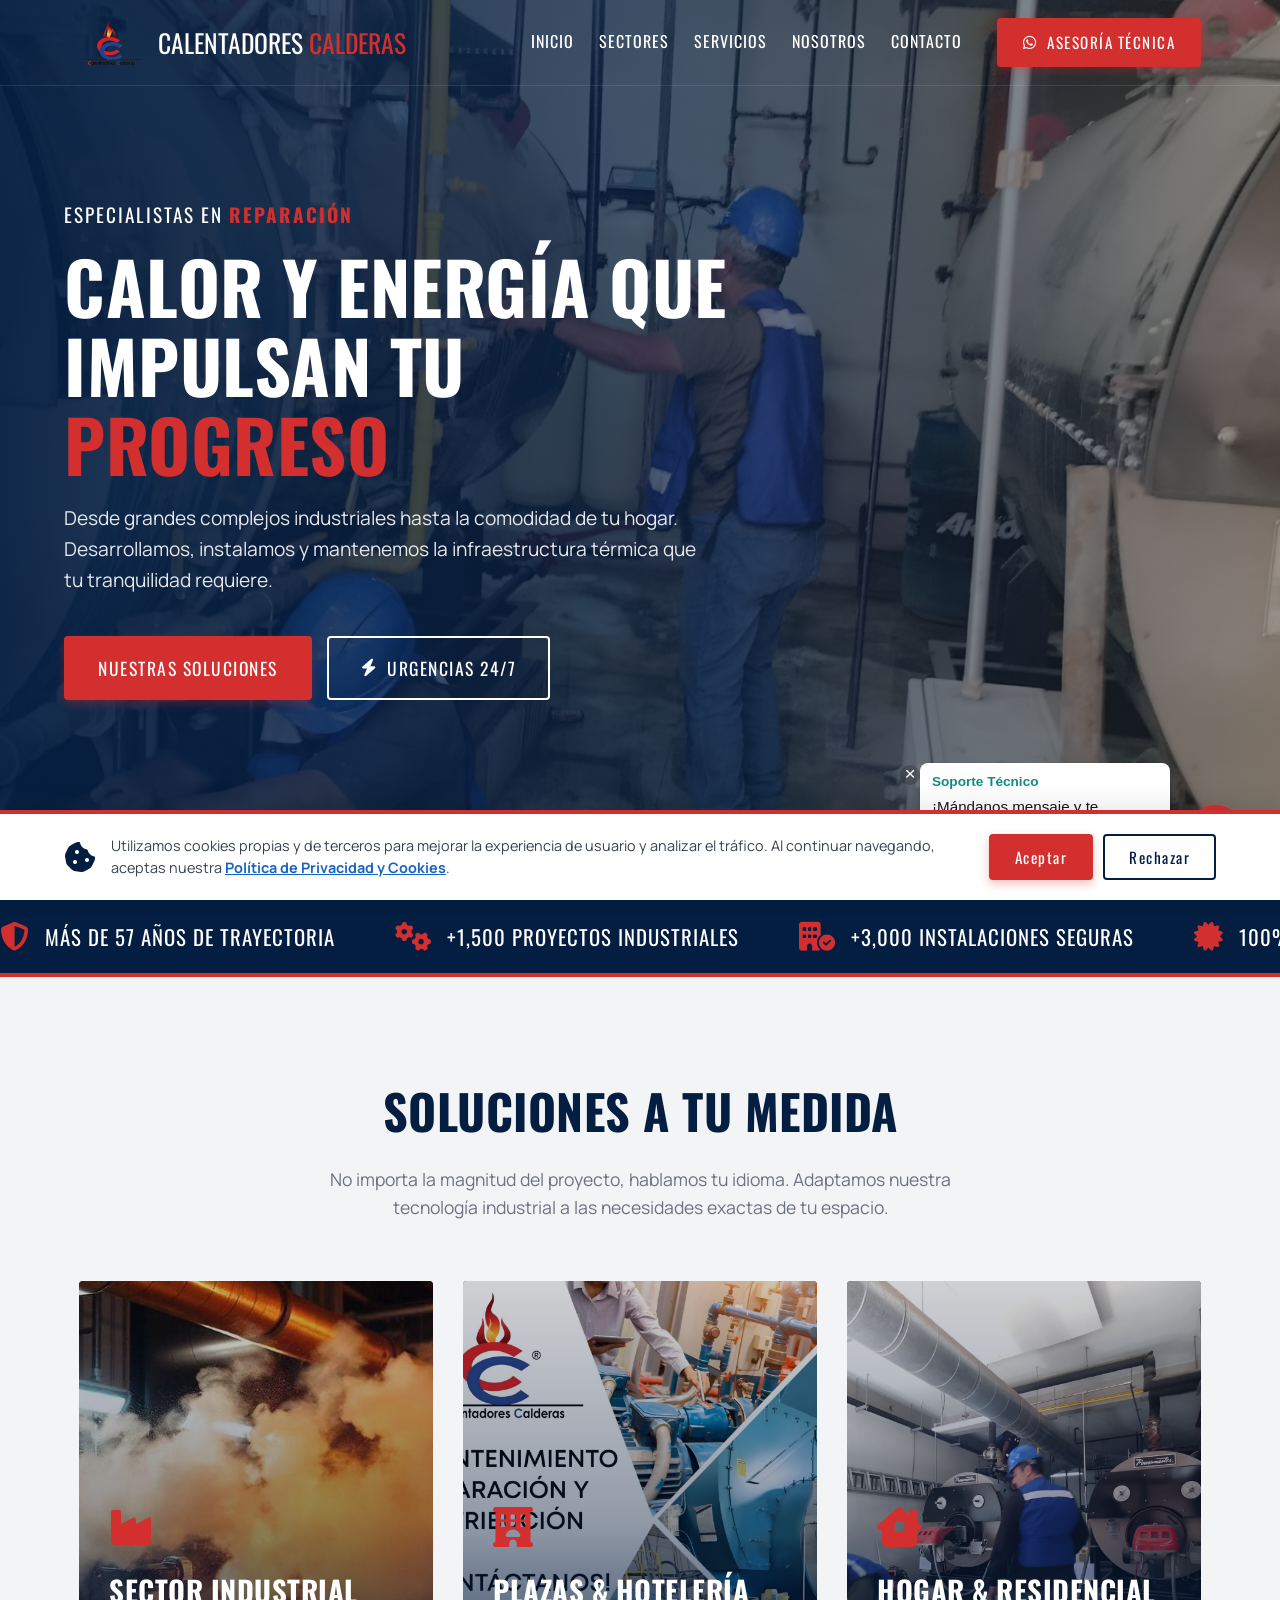
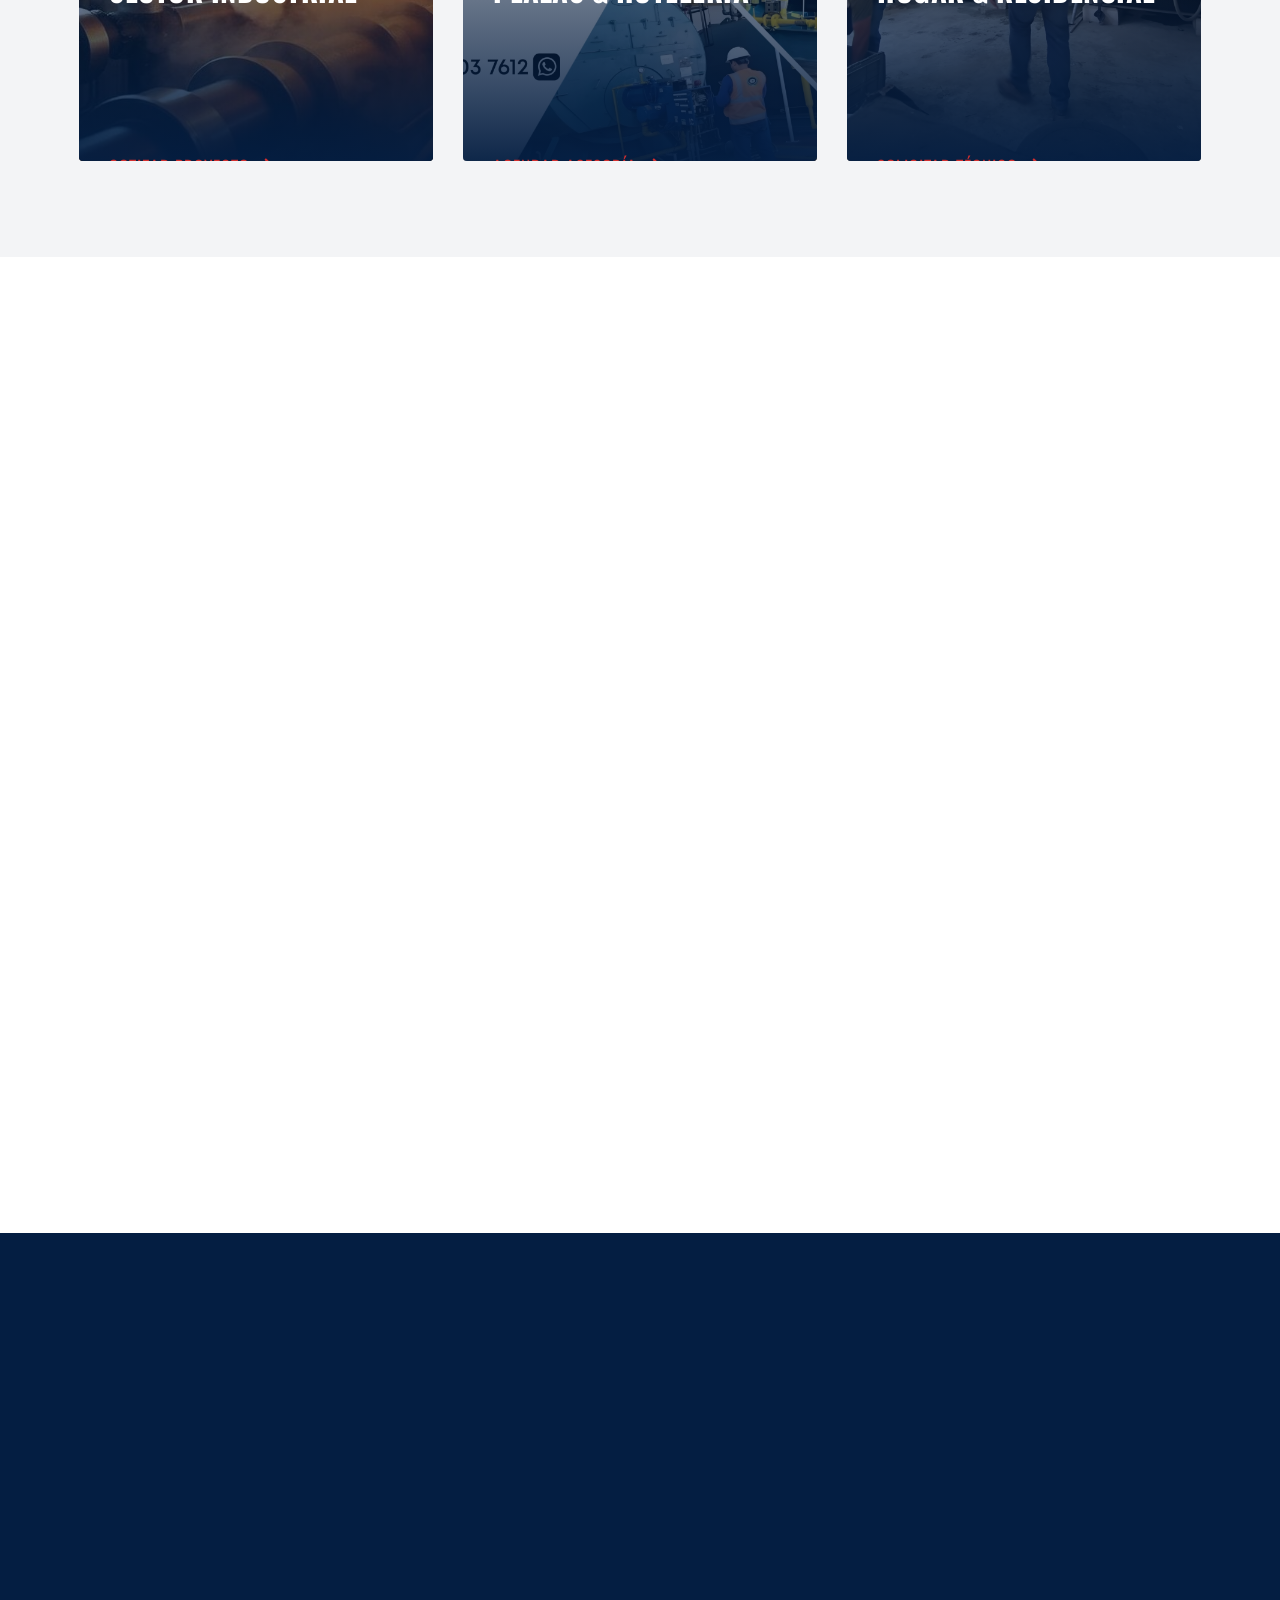
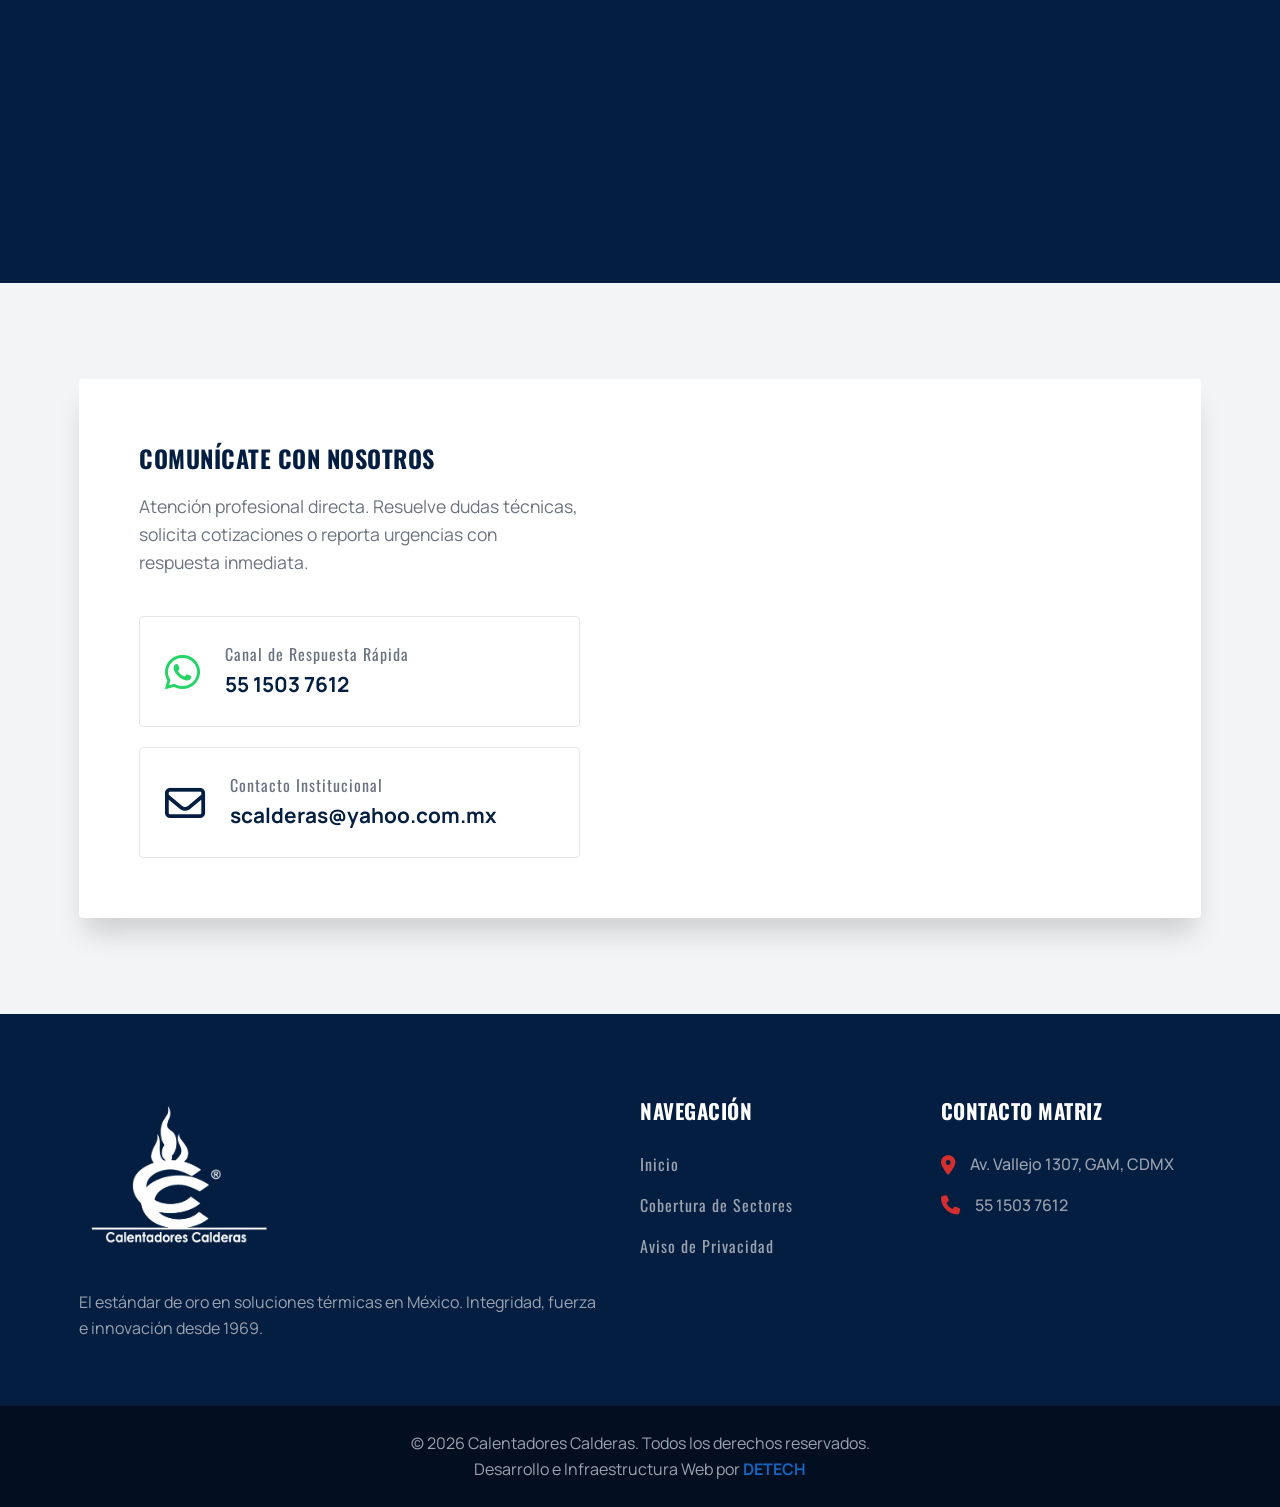
==== commit c4e04bb0: "Cookies y Privacidad" ====
--- a/index.html
+++ b/index.html
@@ -29,11 +29,13 @@
     <!-- Swiper CSS & Font Awesome -->
     <link rel="stylesheet" href="https://cdn.jsdelivr.net/npm/swiper@10/swiper-bundle.min.css" />
     <link rel="stylesheet" href="https://cdnjs.cloudflare.com/ajax/libs/font-awesome/6.4.0/css/all.min.css">
+
+    <!-- Hoja de Estilos -->
     <link rel="stylesheet" href="style.css">
 </head>
 
 <body>
-    <!-- HEADER -->
+    <!-- HEADER STICKY -->
     <header id="main-header">
         <div class="container nav-container">
             <div class="logo">
@@ -65,7 +67,7 @@
         </div>
     </header>
 
-    <!-- HERO SECTION -->
+    <!-- HERO SECTION (Con texto dinámico y control de zoom) -->
     <section id="inicio" class="hero">
         <div class="carousel">
             <div class="slide active" style="background-image: url('assets/Reparacion-Calderas.png');"></div>
@@ -89,39 +91,33 @@
         </div>
     </section>
 
-    <!-- TRUST BAR (CARRUSEL CORPORATIVO INFINITO) -->
+    <!-- BANDA INFINITA (MARQUEE CORPORATIVO) -->
     <div class="trust-marquee-section">
         <div class="marquee-wrapper">
             <div class="marquee-track">
-                <div class="marquee-item">
-                    <i class="fa-solid fa-shield-halved"></i> <span>MÁS DE 57 AÑOS DE TRAYECTORIA</span>
-                </div>
-                <div class="marquee-item">
-                    <i class="fa-solid fa-gears"></i> <span>+1,500 PROYECTOS INDUSTRIALES</span>
-                </div>
-                <div class="marquee-item">
-                    <i class="fa-solid fa-building-circle-check"></i> <span>+3,000 INSTALACIONES SEGURAS</span>
-                </div>
-                <div class="marquee-item">
-                    <i class="fa-solid fa-certificate"></i> <span>100% GARANTÍA DE SATISFACCIÓN</span>
-                </div>
-                <div class="marquee-item">
-                    <i class="fa-solid fa-shield-halved"></i> <span>MÁS DE 57 AÑOS DE TRAYECTORIA</span>
-                </div>
-                <div class="marquee-item">
-                    <i class="fa-solid fa-gears"></i> <span>+1,500 PROYECTOS INDUSTRIALES</span>
-                </div>
-                <div class="marquee-item">
-                    <i class="fa-solid fa-building-circle-check"></i> <span>+3,000 INSTALACIONES SEGURAS</span>
-                </div>
-                <div class="marquee-item">
-                    <i class="fa-solid fa-certificate"></i> <span>100% GARANTÍA DE SATISFACCIÓN</span>
-                </div>
+                <!-- Set 1 -->
+                <div class="marquee-item"><i class="fa-solid fa-shield-halved"></i> <span>MÁS DE 57 AÑOS DE
+                        TRAYECTORIA</span></div>
+                <div class="marquee-item"><i class="fa-solid fa-gears"></i> <span>+1,500 PROYECTOS INDUSTRIALES</span>
+                </div>
+                <div class="marquee-item"><i class="fa-solid fa-building-circle-check"></i> <span>+3,000 INSTALACIONES
+                        SEGURAS</span></div>
+                <div class="marquee-item"><i class="fa-solid fa-certificate"></i> <span>100% GARANTÍA DE
+                        SATISFACCIÓN</span></div>
+                <!-- Set 2 (Duplicado para efecto infinito) -->
+                <div class="marquee-item"><i class="fa-solid fa-shield-halved"></i> <span>MÁS DE 57 AÑOS DE
+                        TRAYECTORIA</span></div>
+                <div class="marquee-item"><i class="fa-solid fa-gears"></i> <span>+1,500 PROYECTOS INDUSTRIALES</span>
+                </div>
+                <div class="marquee-item"><i class="fa-solid fa-building-circle-check"></i> <span>+3,000 INSTALACIONES
+                        SEGURAS</span></div>
+                <div class="marquee-item"><i class="fa-solid fa-certificate"></i> <span>100% GARANTÍA DE
+                        SATISFACCIÓN</span></div>
             </div>
         </div>
     </div>
 
-    <!-- SECCIÓN SECTORES -->
+    <!-- SECCIÓN SECTORES (TARJETAS DE REVELACIÓN) -->
     <section id="sectores" class="sectores-section section bg-light">
         <div class="container">
             <div class="text-center reveal fade-bottom">
@@ -131,6 +127,7 @@
             </div>
 
             <div class="sector-cards-grid">
+                <!-- Industria -->
                 <div class="sector-card reveal fade-bottom delay-1">
                     <div class="sector-bg" style="background-image: url('assets/FondoCalderas.jpeg');"></div>
                     <div class="sector-content">
@@ -143,6 +140,7 @@
                     </div>
                 </div>
 
+                <!-- Comercial -->
                 <div class="sector-card reveal fade-bottom delay-2">
                     <div class="sector-bg" style="background-image: url('assets/ServiciosCalderas.jpeg');"></div>
                     <div class="sector-content">
@@ -155,6 +153,7 @@
                     </div>
                 </div>
 
+                <!-- Residencial -->
                 <div class="sector-card reveal fade-bottom delay-3">
                     <div class="sector-bg" style="background-image: url('assets/Mantenimiento-Calderas.png');"></div>
                     <div class="sector-content">
@@ -240,9 +239,9 @@
                 <div class="nosotros-carousel reveal fade-left delay-1">
                     <div class="swiper trayectoria-swiper">
                         <div class="swiper-wrapper">
-                            <div class="swiper-slide"><img src="assets/proyectocalderas1.png" alt="Proyecto"></div>
-                            <div class="swiper-slide"><img src="assets/proyectocalderas2.png" alt="Proyecto"></div>
-                            <div class="swiper-slide"><img src="assets/proyectocalderas3.png" alt="Proyecto"></div>
+                            <div class="swiper-slide"><img src="assets/proyectocalderas1.png" alt="Proyecto 1"></div>
+                            <div class="swiper-slide"><img src="assets/proyectocalderas2.png" alt="Proyecto 2"></div>
+                            <div class="swiper-slide"><img src="assets/proyectocalderas3.png" alt="Proyecto 3"></div>
                         </div>
                         <div class="swiper-pagination"></div>
                     </div>
@@ -251,7 +250,7 @@
         </div>
     </section>
 
-    <!-- CONTACTO -->
+    <!-- CONTACTO CERCANO -->
     <section id="contacto" class="contact-section section">
         <div class="container">
             <div class="contact-card shadow-corp reveal fade-bottom">
@@ -272,7 +271,7 @@
                             <i class="fa-regular fa-envelope"></i>
                             <div class="text">
                                 <span>Contacto Institucional</span>
-                                <strong>contactocalentadorescalderas@gmail.com</strong>
+                                <strong>scalderas@yahoo.com.mx</strong>
                             </div>
                         </a>
                     </div>
@@ -286,7 +285,7 @@
         </div>
     </section>
 
-    <!-- FOOTER -->
+    <!-- FOOTER CORPORATIVO -->
     <footer class="site-footer">
         <div class="container footer-grid">
             <div class="footer-about">
@@ -298,45 +297,37 @@
                 <ul>
                     <li><a href="#inicio">Inicio</a></li>
                     <li><a href="#sectores">Cobertura de Sectores</a></li>
-                    <li><a href="#servicios">Ingeniería y Servicios</a></li>
+                    <li><a href="privacidad.html">Aviso de Privacidad</a></li>
                 </ul>
             </div>
             <div class="footer-contact">
-                <h4>CONTACTO & DIRECCIÓN</h4>
+                <h4>CONTACTO MATRIZ</h4>
                 <p><i class="fa-solid fa-location-dot"></i> Av. Vallejo 1307, GAM, CDMX</p>
                 <p><i class="fa-solid fa-phone"></i> 55 1503 7612</p>
             </div>
         </div>
         <div class="footer-bottom">
             <p>&copy; 2026 Calentadores Calderas. Todos los derechos reservados.</p>
-            <p class="credit">Desarrollo e Infraestructura Web por <a href="https://detech-dev.com" class="glow-link"
-                    target="_blank">DETECH</a></p>
+            <p class="credit">Desarrollo e Infraestructura Web por <a href="https://detech-dev.vercel.app/"
+                    class="glow-link" target="_blank">DETECH</a></p>
         </div>
     </footer>
 
-    <!-- WIDGET DE WHATSAPP FLOTANTE (ESTILO REALISTA) -->
+    <!-- WIDGET DE WHATSAPP REALISTA -->
     <div class="whatsapp-wrapper">
         <div class="whatsapp-float">
-            <!-- Burbuja estilo WhatsApp Real -->
             <div class="wa-message-bubble" id="wa-tooltip">
                 <span class="close-wa" id="close-wa" aria-label="Cerrar">&times;</span>
-
                 <div class="wa-message-header">Soporte Técnico</div>
-
                 <div class="wa-message-body">
                     ¡Mándanos mensaje y te responderemos a la brevedad!
                 </div>
-
                 <div class="wa-message-footer">
-                    <span id="wa-time">12:00 PM</span>
+                    <span id="wa-time"></span>
                     <i class="fa-solid fa-check-double wa-check"></i>
                 </div>
-
-                <!-- El piquito de la burbuja -->
                 <div class="wa-tail"></div>
             </div>
-
-            <!-- Ícono y enlace (Rojo corporativo) -->
             <a href="https://wa.me/5515037612" target="_blank" rel="noopener noreferrer" class="wa-icon"
                 aria-label="Abrir chat de WhatsApp">
                 <i class="fab fa-whatsapp"></i>
@@ -344,6 +335,26 @@
         </div>
     </div>
 
+    <!-- BANNER DE COOKIES -->
+    <div class="cookie-banner" id="cookie-banner">
+        <div class="cookie-content">
+            <div class="cookie-text">
+                <i class="fa-solid fa-cookie-bite"></i>
+                <p>
+                    Utilizamos cookies propias y de terceros para mejorar la experiencia de usuario y analizar el
+                    tráfico. Al continuar navegando, aceptas nuestra
+                    <a href="privacidad.html">Política de Privacidad y Cookies</a>.
+                </p>
+            </div>
+            <div class="cookie-actions">
+                <button class="btn btn-sm btn-primary" id="accept-cookies">Aceptar</button>
+                <button class="btn btn-sm btn-outline-white" style="border-color: #041E42; color: #041E42;"
+                    id="reject-cookies">Rechazar</button>
+            </div>
+        </div>
+    </div>
+
+    <!-- Scripts -->
     <script src="https://cdn.jsdelivr.net/npm/swiper@10/swiper-bundle.min.js" defer></script>
     <script src="script.js" defer></script>
 </body>
--- a/style.css
+++ b/style.css
@@ -1,8 +1,13 @@
-/* VARIABLES CORPORATIVAS DE ALTO NIVEL */
+/* =========================================
+   VARIABLES Y RESETEO CORPORATIVO
+   ========================================= */
 :root {
     --primary-color: #041E42;
+    /* Azul Corporativo Oscuro */
     --secondary-color: #D32F2F;
+    /* Rojo Industrial Fuerte */
     --accent-color: #1565C0;
+    /* Azul Técnico de acento */
     --bg-light: #F3F4F6;
     --dark-color: #111827;
     --text-main: #374151;
@@ -13,6 +18,7 @@
     --font-heading: 'Oswald', sans-serif;
     --font-body: 'Manrope', sans-serif;
 
+    /* SOMBRAS */
     --shadow-soft: 0 4px 6px -1px rgba(0, 0, 0, 0.05);
     --shadow-corp: 0 20px 25px -5px rgba(0, 0, 0, 0.15);
     --shadow-hover: 0 25px 50px -12px rgba(0, 0, 0, 0.3);
@@ -90,7 +96,7 @@
     box-shadow: var(--shadow-corp);
 }
 
-/* UTILIDADES */
+/* UTILIDADES Y LINKS */
 .link-arrow {
     display: inline-flex;
     align-items: center;
@@ -109,7 +115,7 @@
     gap: 12px;
 }
 
-/* ANIMACIONES REVEAL */
+/* ANIMACIONES REVEAL (INTERSECTION OBSERVER) */
 .reveal {
     opacity: 0;
     visibility: hidden;
@@ -190,7 +196,9 @@
     color: var(--primary-color);
 }
 
-/* HEADER */
+/* =========================================
+   HEADER STICKY
+   ========================================= */
 header {
     position: fixed;
     top: 0;
@@ -292,7 +300,9 @@
     z-index: 1001;
 }
 
-/* HERO SECTION */
+/* =========================================
+   HERO SECTION & TEXTO DINÁMICO
+   ========================================= */
 .hero {
     position: relative;
     height: 100vh;
@@ -302,6 +312,7 @@
     text-align: left;
     color: var(--white);
     overflow: hidden;
+    /* FIX: Evita desbordamiento del zoom */
 }
 
 .carousel,
@@ -358,7 +369,6 @@
     flex-wrap: wrap;
 }
 
-/* NUEVO SUBTÍTULO DINÁMICO */
 .dynamic-hero-subtitle {
     font-family: var(--font-heading);
     font-size: 1.2rem;
@@ -371,7 +381,6 @@
 #dynamic-text {
     font-weight: 700;
     color: var(--secondary-color);
-    /* Color por defecto, JS lo cambiará */
     display: inline-block;
     transition: opacity 0.4s ease, transform 0.4s ease;
 }
@@ -386,7 +395,9 @@
     transform: translateY(0);
 }
 
-/* BANDA INFINITA (MARQUEE CORPORATIVO) */
+/* =========================================
+   BANDA INFINITA (MARQUEE)
+   ========================================= */
 .trust-marquee-section {
     background: var(--primary-color);
     color: var(--white);
@@ -435,7 +446,9 @@
     }
 }
 
-/* SECTORES (TARJETAS DE REVELACIÓN MODERNAS) */
+/* =========================================
+   SECTORES (TARJETAS DE REVELACIÓN)
+   ========================================= */
 .section-title {
     font-size: clamp(2.2rem, 4vw, 3rem);
     margin-bottom: 15px;
@@ -548,7 +561,9 @@
     color: var(--white);
 }
 
-/* SERVICIOS CORPORATIVOS */
+/* =========================================
+   SERVICIOS CORPORATIVOS
+   ========================================= */
 .services-grid {
     display: grid;
     grid-template-columns: repeat(auto-fit, minmax(320px, 1fr));
@@ -623,7 +638,9 @@
     font-size: 1rem;
 }
 
-/* NOSOTROS CORPORATIVO */
+/* =========================================
+   NOSOTROS CORPORATIVO
+   ========================================= */
 .nosotros-corp-grid {
     display: grid;
     grid-template-columns: 1fr 1fr;
@@ -662,7 +679,9 @@
     background: var(--secondary-color) !important;
 }
 
-/* CONTACTO CERCANO */
+/* =========================================
+   CONTACTO CERCANO
+   ========================================= */
 .contact-section {
     background-color: var(--bg-light);
 }
@@ -745,7 +764,9 @@
     display: block;
 }
 
-/* FOOTER */
+/* =========================================
+   FOOTER
+   ========================================= */
 .site-footer {
     background: var(--primary-color);
     color: #9CA3AF;
@@ -813,7 +834,299 @@
     text-shadow: 0 0 10px var(--accent-color);
 }
 
-/* RESPONSIVE MULTIDISPOSITIVO */
+/* =========================================
+   WIDGET WHATSAPP REALISTA
+   ========================================= */
+.whatsapp-wrapper {
+    position: fixed;
+    bottom: 35px;
+    right: 35px;
+    z-index: 9999;
+    animation: slideInRight 1.2s cubic-bezier(0.68, -0.55, 0.265, 1.55) 0.5s both;
+}
+
+.whatsapp-float {
+    display: flex;
+    align-items: flex-end;
+    gap: 15px;
+    animation: floatUpDown 3s ease-in-out infinite 1.5s;
+}
+
+.wa-message-bubble {
+    background: #ffffff;
+    border-radius: 8px 8px 0 8px;
+    box-shadow: 0 2px 5px rgba(11, 20, 26, 0.2), 0 10px 20px rgba(11, 20, 26, 0.1);
+    padding: 8px 12px 6px 12px;
+    font-family: -apple-system, BlinkMacSystemFont, "Segoe UI", Roboto, Helvetica, Arial, sans-serif;
+    width: 250px;
+    position: relative;
+    transition: all 0.4s cubic-bezier(0.4, 0, 0.2, 1);
+    transform-origin: bottom right;
+}
+
+.close-wa {
+    position: absolute;
+    top: 2px;
+    left: -20px;
+    font-size: 1.2rem;
+    cursor: pointer;
+    color: #fff;
+    background: rgba(0, 0, 0, 0.2);
+    width: 20px;
+    height: 20px;
+    display: flex;
+    align-items: center;
+    justify-content: center;
+    border-radius: 50%;
+    transition: var(--transition);
+}
+
+.close-wa:hover {
+    background: var(--secondary-color);
+}
+
+.wa-message-header {
+    font-size: 0.85rem;
+    font-weight: 600;
+    color: #128C7E;
+    margin-bottom: 4px;
+}
+
+.wa-message-body {
+    font-size: 0.95rem;
+    color: #111b21;
+    line-height: 1.3;
+    margin-bottom: 5px;
+}
+
+.wa-message-footer {
+    display: flex;
+    justify-content: flex-end;
+    align-items: center;
+    gap: 4px;
+    font-size: 0.7rem;
+    color: #667781;
+}
+
+.wa-check {
+    color: #53bdeb;
+    font-size: 0.75rem;
+}
+
+.wa-tail {
+    position: absolute;
+    bottom: 0;
+    right: -10px;
+    width: 0;
+    height: 0;
+    border-top: 15px solid transparent;
+    border-left: 15px solid #ffffff;
+    border-bottom: 0px solid transparent;
+    filter: drop-shadow(2px 1px 1px rgba(11, 20, 26, 0.1));
+}
+
+.wa-icon {
+    width: 60px;
+    height: 60px;
+    background-color: var(--secondary-color);
+    color: var(--white);
+    border-radius: 50%;
+    display: flex;
+    align-items: center;
+    justify-content: center;
+    font-size: 2.2rem;
+    box-shadow: 0 10px 20px rgba(211, 47, 47, 0.4);
+    transition: transform 0.3s cubic-bezier(0.175, 0.885, 0.32, 1.275), background-color 0.3s;
+    z-index: 2;
+}
+
+.wa-icon:hover {
+    transform: scale(1.1) rotate(-10deg);
+    background-color: #B71C1C;
+}
+
+@keyframes slideInRight {
+    0% {
+        transform: translateX(150%);
+        opacity: 0;
+    }
+
+    100% {
+        transform: translateX(0);
+        opacity: 1;
+    }
+}
+
+@keyframes floatUpDown {
+
+    0%,
+    100% {
+        transform: translateY(0);
+    }
+
+    50% {
+        transform: translateY(-8px);
+    }
+}
+
+/* =========================================
+   BANNER DE COOKIES CORPORATIVO
+   ========================================= */
+.cookie-banner {
+    position: fixed;
+    bottom: -100%;
+    left: 0;
+    width: 100%;
+    background: #ffffff;
+    box-shadow: 0 -5px 25px rgba(0, 0, 0, 0.1);
+    z-index: 10000;
+    padding: 20px 5%;
+    border-top: 4px solid var(--secondary-color);
+    transition: bottom 0.6s cubic-bezier(0.16, 1, 0.3, 1);
+}
+
+.cookie-banner.show {
+    bottom: 0;
+}
+
+.cookie-content {
+    max-width: 1250px;
+    margin: 0 auto;
+    display: flex;
+    align-items: center;
+    justify-content: space-between;
+    gap: 30px;
+}
+
+.cookie-text {
+    display: flex;
+    align-items: center;
+    gap: 15px;
+}
+
+.cookie-text i {
+    font-size: 2rem;
+    color: var(--primary-color);
+}
+
+.cookie-text p {
+    margin: 0;
+    font-size: 0.9rem;
+    color: var(--text-main);
+    line-height: 1.5;
+}
+
+.cookie-text a {
+    color: var(--accent-color);
+    font-weight: 700;
+    text-decoration: underline;
+}
+
+.cookie-actions {
+    display: flex;
+    gap: 10px;
+    flex-shrink: 0;
+}
+
+/* =========================================
+   ESTILOS DE LA PÁGINA DE PRIVACIDAD
+   ========================================= */
+.legal-page header {
+    background: var(--primary-color);
+    position: relative;
+    padding: 15px 0;
+}
+
+.legal-page header .logo-title,
+.legal-page header nav a {
+    color: var(--white);
+}
+
+.legal-hero {
+    background: var(--primary-color);
+    padding: 80px 0 60px 0;
+    color: var(--white);
+    border-top: 1px solid rgba(255, 255, 255, 0.1);
+}
+
+.legal-hero h1 {
+    color: var(--white);
+    font-size: clamp(2rem, 4vw, 3rem);
+    margin-bottom: 10px;
+    letter-spacing: 1px;
+}
+
+.legal-hero p {
+    color: var(--accent-color);
+    font-family: var(--font-heading);
+    letter-spacing: 2px;
+    text-transform: uppercase;
+}
+
+.legal-content-section {
+    padding: 3rem 0 6rem 0;
+}
+
+.legal-card {
+    background: var(--white);
+    padding: 60px;
+    border-radius: var(--radius-lg);
+    max-width: 900px;
+    margin: -40px auto 0 auto;
+    position: relative;
+    z-index: 10;
+    border-top: 5px solid var(--secondary-color);
+}
+
+.legal-block {
+    margin-bottom: 40px;
+}
+
+.legal-block:last-child {
+    margin-bottom: 0;
+}
+
+.legal-block h2 {
+    font-size: 1.5rem;
+    color: var(--primary-color);
+    margin-bottom: 15px;
+    padding-bottom: 10px;
+    border-bottom: 1px solid #E5E7EB;
+}
+
+.legal-block p {
+    color: var(--text-main);
+    line-height: 1.8;
+    margin-bottom: 15px;
+    font-size: 1.05rem;
+}
+
+.legal-block ul {
+    list-style: disc;
+    padding-left: 25px;
+    margin-bottom: 15px;
+    color: var(--text-main);
+}
+
+.legal-block li {
+    margin-bottom: 8px;
+    line-height: 1.6;
+}
+
+.legal-block a {
+    color: var(--accent-color);
+    font-weight: 600;
+}
+
+.legal-block a:hover {
+    text-decoration: underline;
+    color: var(--primary-color);
+}
+
+
+/* =========================================
+   RESPONSIVE (MEDIA QUERIES)
+   ========================================= */
 @media(max-width: 992px) {
     .sector-cards-grid {
         grid-template-columns: 1fr;
@@ -913,7 +1226,7 @@
         justify-content: center;
     }
 
-    /* Marquee ajuste móvil */
+    /* Marquee ajuste celular */
     .marquee-item {
         font-size: 1rem;
     }
@@ -922,167 +1235,8 @@
         gap: 30px;
         animation-duration: 15s;
     }
-}
-
-/* =========================================
-   WIDGET WHATSAPP FLOTANTE (MENSAJE REAL)
-   ========================================= */
-
-.whatsapp-wrapper {
-    position: fixed;
-    bottom: 35px;
-    right: 35px;
-    z-index: 9999;
-    /* Entrada fluida de derecha a izquierda */
-    animation: slideInRight 1.2s cubic-bezier(0.68, -0.55, 0.265, 1.55) 0.5s both;
-}
-
-.whatsapp-float {
-    display: flex;
-    align-items: flex-end;
-    /* Alinea por debajo */
-    gap: 15px;
-    /* Flote suave */
-    animation: floatUpDown 3s ease-in-out infinite 1.5s;
-}
-
-/* CAJA DEL MENSAJE (ESTILO WHATSAPP UI) */
-.wa-message-bubble {
-    background: #ffffff;
-    border-radius: 8px 8px 0 8px;
-    /* Borde típico de mensaje enviado */
-    box-shadow: 0 2px 5px rgba(11, 20, 26, 0.2), 0 10px 20px rgba(11, 20, 26, 0.1);
-    padding: 8px 12px 6px 12px;
-    font-family: -apple-system, BlinkMacSystemFont, "Segoe UI", Roboto, Helvetica, Arial, sans-serif;
-    /* Tipografía nativa de sistemas/WhatsApp */
-    width: 250px;
-    position: relative;
-    transition: all 0.4s cubic-bezier(0.4, 0, 0.2, 1);
-    transform-origin: bottom right;
-}
-
-/* Tache para cerrar súper discreto */
-.close-wa {
-    position: absolute;
-    top: 2px;
-    left: -20px;
-    font-size: 1.2rem;
-    cursor: pointer;
-    color: #fff;
-    background: rgba(0, 0, 0, 0.2);
-    width: 20px;
-    height: 20px;
-    display: flex;
-    align-items: center;
-    justify-content: center;
-    border-radius: 50%;
-    transition: var(--transition);
-}
-
-.close-wa:hover {
-    background: var(--secondary-color);
-}
-
-/* Remitente */
-.wa-message-header {
-    font-size: 0.85rem;
-    font-weight: 600;
-    color: #128C7E;
-    /* Verde clásico de WhatsApp para nombres */
-    margin-bottom: 4px;
-    letter-spacing: 0;
-    text-transform: none;
-}
-
-/* Cuerpo del mensaje */
-.wa-message-body {
-    font-size: 0.95rem;
-    color: #111b21;
-    line-height: 1.3;
-    margin-bottom: 5px;
-    text-transform: none;
-    letter-spacing: 0;
-}
-
-/* Pie de la burbuja (Hora y Palomitas) */
-.wa-message-footer {
-    display: flex;
-    justify-content: flex-end;
-    align-items: center;
-    gap: 4px;
-    font-size: 0.7rem;
-    color: #667781;
-}
-
-.wa-check {
-    color: #53bdeb;
-    /* Palomitas azules de leído */
-    font-size: 0.75rem;
-}
-
-/* La colita del globo (Pico apuntando a la derecha) */
-.wa-tail {
-    position: absolute;
-    bottom: 0;
-    right: -10px;
-    width: 0;
-    height: 0;
-    border-top: 15px solid transparent;
-    border-left: 15px solid #ffffff;
-    border-bottom: 0px solid transparent;
-    filter: drop-shadow(2px 1px 1px rgba(11, 20, 26, 0.1));
-}
-
-/* BOTÓN ROJO CORPORATIVO */
-.wa-icon {
-    width: 60px;
-    height: 60px;
-    background-color: var(--secondary-color);
-    /* Rojo Fuerte */
-    color: var(--white);
-    border-radius: 50%;
-    display: flex;
-    align-items: center;
-    justify-content: center;
-    font-size: 2.2rem;
-    box-shadow: 0 10px 20px rgba(211, 47, 47, 0.4);
-    transition: transform 0.3s cubic-bezier(0.175, 0.885, 0.32, 1.275), background-color 0.3s;
-    text-decoration: none;
-    z-index: 2;
-}
-
-.wa-icon:hover {
-    transform: scale(1.1) rotate(-10deg);
-    background-color: #B71C1C;
-}
-
-/* KEYFRAMES */
-@keyframes slideInRight {
-    0% {
-        transform: translateX(150%);
-        opacity: 0;
-    }
-
-    100% {
-        transform: translateX(0);
-        opacity: 1;
-    }
-}
-
-@keyframes floatUpDown {
-
-    0%,
-    100% {
-        transform: translateY(0);
-    }
-
-    50% {
-        transform: translateY(-8px);
-    }
-}
-
-/* MODO RESPONSIVO CELULAR */
-@media(max-width: 768px) {
+
+    /* WhatsApp celular */
     .whatsapp-wrapper {
         bottom: 20px;
         right: 20px;
@@ -1111,4 +1265,30 @@
         left: 5px;
         top: -15px;
     }
+
+    /* Banner cookies celular */
+    .cookie-content {
+        flex-direction: column;
+        align-items: flex-start;
+        gap: 15px;
+    }
+
+    .cookie-actions {
+        width: 100%;
+        justify-content: flex-end;
+    }
+
+    /* Privacidad celular */
+    .legal-card {
+        padding: 30px 20px;
+        margin-top: -20px;
+    }
+
+    .legal-block h2 {
+        font-size: 1.3rem;
+    }
+
+    .legal-block p {
+        font-size: 1rem;
+    }
 }
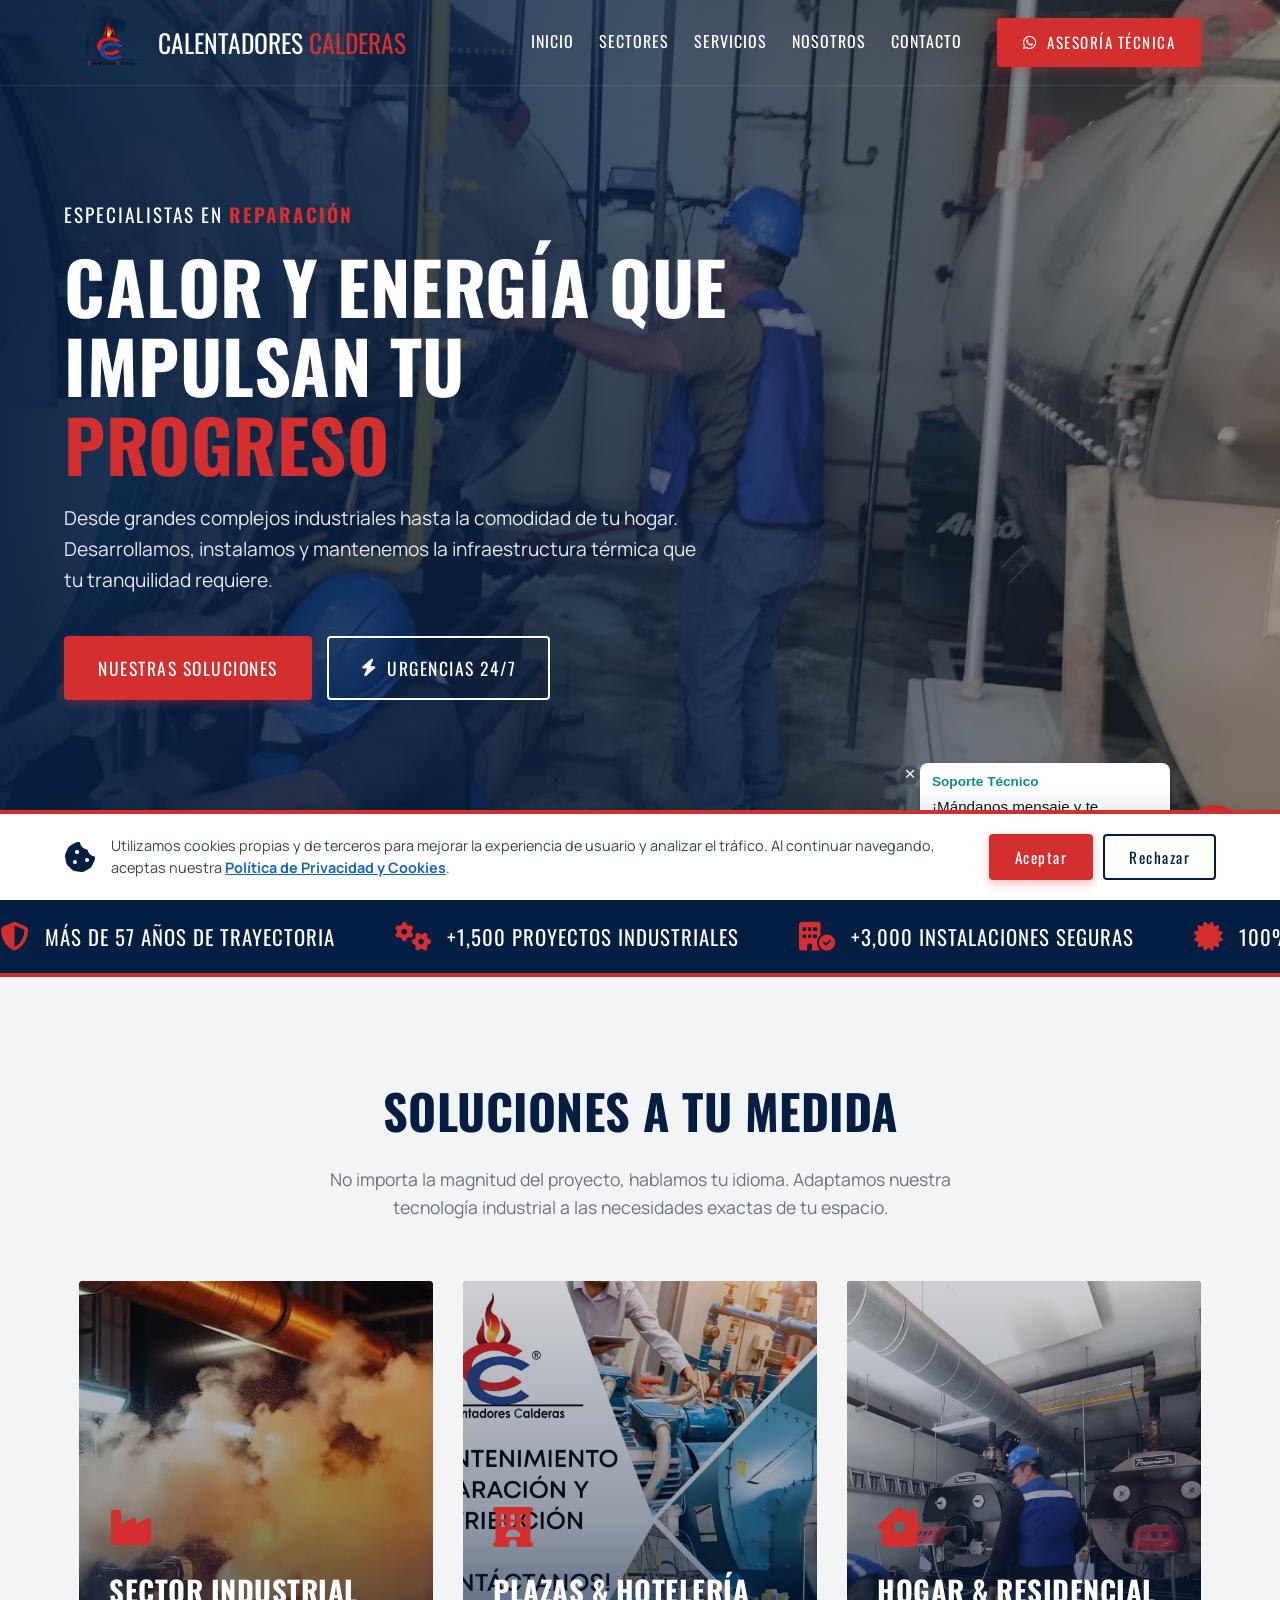
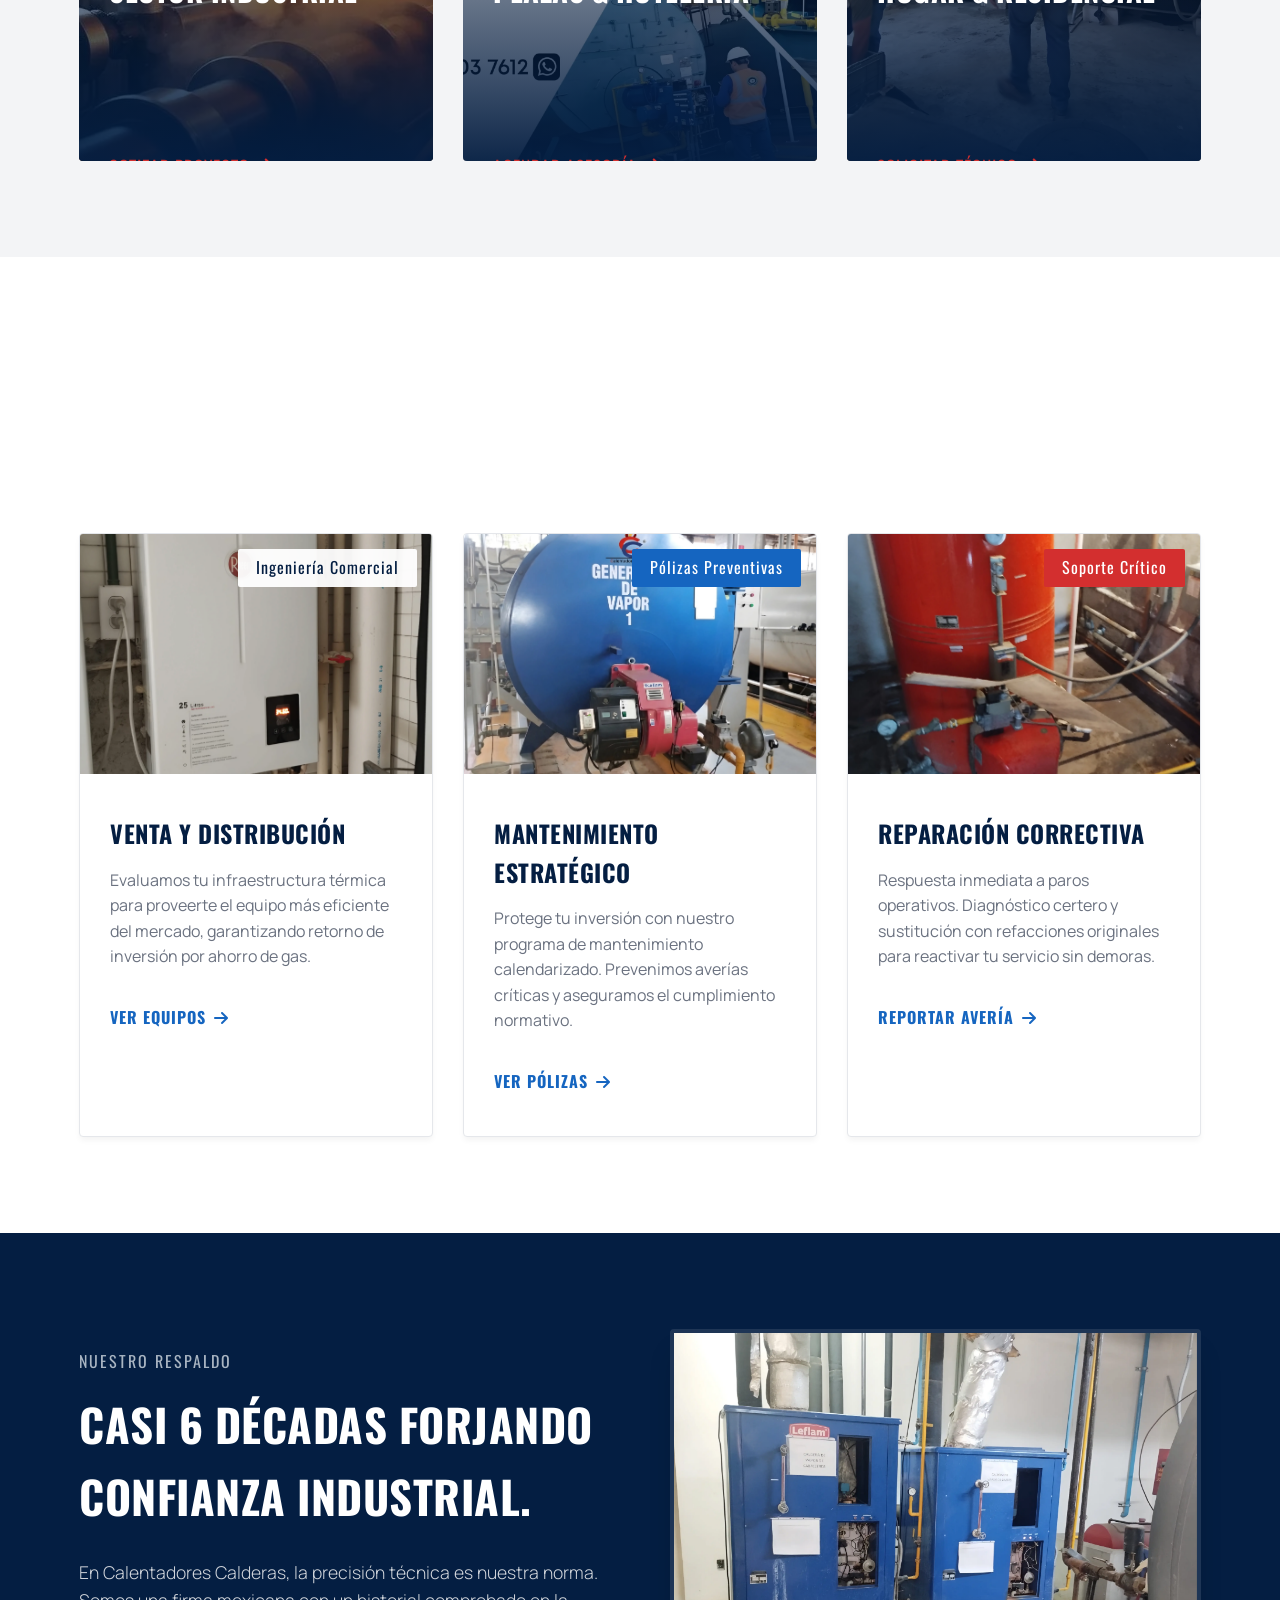
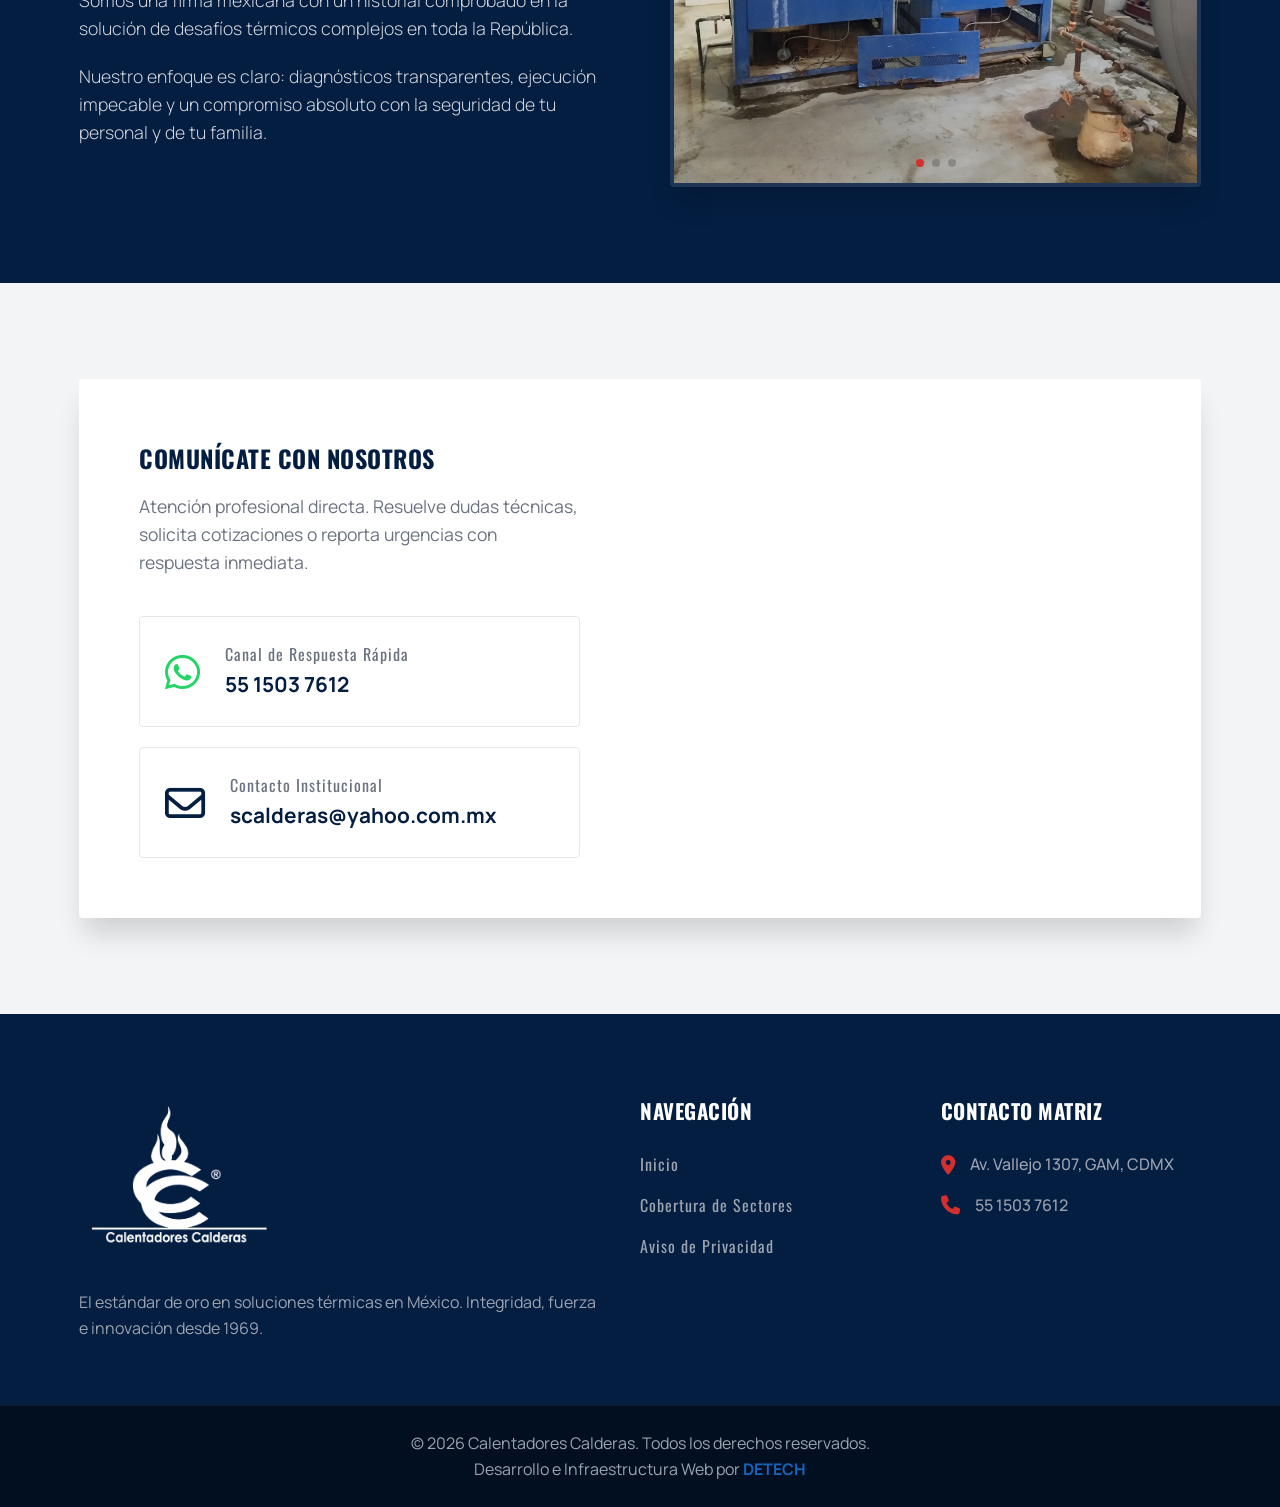
==== commit 0044dd4c: "Mejora Webp" ====
--- a/index.html
+++ b/index.html
@@ -18,6 +18,8 @@
         gtag('js', new Date());
         gtag('config', 'G-LHD14NDGLD');
     </script>
+    <!-- Etiqueta Canonica -->
+    <link rel="canonical" href="https://calentadorescalderas.com.mx/" />
 
     <!-- TIPOGRAFÍA DE PODER CORPORATIVO: Oswald & Manrope -->
     <link rel="preconnect" href="https://fonts.googleapis.com">
@@ -39,7 +41,7 @@
     <header id="main-header">
         <div class="container nav-container">
             <div class="logo">
-                <img src="assets/logo-calentadores-calderas.png" alt="Logo Calentadores Calderas" width="220"
+                <img src="assets/logo-calentadores-calderas.webp" alt="Logo Calentadores Calderas" width="220"
                     height="60" class="logo-img">
                 <div class="logo-title">CALENTADORES <span>CALDERAS</span></div>
             </div>
@@ -70,9 +72,9 @@
     <!-- HERO SECTION (Con texto dinámico y control de zoom) -->
     <section id="inicio" class="hero">
         <div class="carousel">
-            <div class="slide active" style="background-image: url('assets/Reparacion-Calderas.png');"></div>
-            <div class="slide" style="background-image: url('assets/Instalacion-Calderas.png');"></div>
-            <div class="slide" style="background-image: url('assets/Mantenimiento-Calderas.png');"></div>
+            <div class="slide active" style="background-image: url('assets/Reparacion-Calderas.webp');"></div>
+            <div class="slide" style="background-image: url('assets/Instalacion-Calderas.webp');"></div>
+            <div class="slide" style="background-image: url('assets/Mantenimiento-Calderas.webp');"></div>
         </div>
         <div class="hero-overlay"></div>
         <div class="hero-content reveal fade-bottom">
@@ -129,7 +131,7 @@
             <div class="sector-cards-grid">
                 <!-- Industria -->
                 <div class="sector-card reveal fade-bottom delay-1">
-                    <div class="sector-bg" style="background-image: url('assets/FondoCalderas.jpeg');"></div>
+                    <div class="sector-bg" style="background-image: url('assets/FondoCalderas.webp');"></div>
                     <div class="sector-content">
                         <div class="sector-icon"><i class="fa-solid fa-industry"></i></div>
                         <h3>SECTOR INDUSTRIAL</h3>
@@ -142,7 +144,7 @@
 
                 <!-- Comercial -->
                 <div class="sector-card reveal fade-bottom delay-2">
-                    <div class="sector-bg" style="background-image: url('assets/ServiciosCalderas.jpeg');"></div>
+                    <div class="sector-bg" style="background-image: url('assets/ServiciosCalderas.webp');"></div>
                     <div class="sector-content">
                         <div class="sector-icon"><i class="fa-solid fa-hotel"></i></div>
                         <h3>PLAZAS & HOTELERÍA</h3>
@@ -155,7 +157,7 @@
 
                 <!-- Residencial -->
                 <div class="sector-card reveal fade-bottom delay-3">
-                    <div class="sector-bg" style="background-image: url('assets/Mantenimiento-Calderas.png');"></div>
+                    <div class="sector-bg" style="background-image: url('assets/Mantenimiento-Calderas.webp');"></div>
                     <div class="sector-content">
                         <div class="sector-icon"><i class="fa-solid fa-house-chimney-window"></i></div>
                         <h3>HOGAR & RESIDENCIAL</h3>
@@ -181,7 +183,7 @@
             <div class="services-grid">
                 <div class="service-card reveal fade-bottom delay-1">
                     <div class="service-img">
-                        <img src="assets/Venta-Calderas.png" alt="Venta de equipos" loading="lazy">
+                        <img src="assets/Venta-Calderas.webp" alt="Venta de equipos" loading="lazy">
                         <div class="service-badge">Ingeniería Comercial</div>
                     </div>
                     <div class="service-info">
@@ -195,7 +197,7 @@
 
                 <div class="service-card reveal fade-bottom delay-2">
                     <div class="service-img">
-                        <img src="assets/Caldera-Calderas.png" alt="Mantenimiento preventivo" loading="lazy">
+                        <img src="assets/Caldera-Calderas.webp" alt="Mantenimiento preventivo" loading="lazy">
                         <div class="service-badge badge-blue">Pólizas Preventivas</div>
                     </div>
                     <div class="service-info">
@@ -209,7 +211,7 @@
 
                 <div class="service-card reveal fade-bottom delay-3">
                     <div class="service-img">
-                        <img src="assets/Caldera-Reparada.png" alt="Reparación urgente" loading="lazy">
+                        <img src="assets/Caldera-Reparada.webp" alt="Reparación urgente" loading="lazy">
                         <div class="service-badge badge-red">Soporte Crítico</div>
                     </div>
                     <div class="service-info">
@@ -239,9 +241,9 @@
                 <div class="nosotros-carousel reveal fade-left delay-1">
                     <div class="swiper trayectoria-swiper">
                         <div class="swiper-wrapper">
-                            <div class="swiper-slide"><img src="assets/proyectocalderas1.png" alt="Proyecto 1"></div>
-                            <div class="swiper-slide"><img src="assets/proyectocalderas2.png" alt="Proyecto 2"></div>
-                            <div class="swiper-slide"><img src="assets/proyectocalderas3.png" alt="Proyecto 3"></div>
+                            <div class="swiper-slide"><img src="assets/proyectocalderas1.webp" alt="Proyecto 1"></div>
+                            <div class="swiper-slide"><img src="assets/proyectocalderas2.webp" alt="Proyecto 2"></div>
+                            <div class="swiper-slide"><img src="assets/proyectocalderas3.webp" alt="Proyecto 3"></div>
                         </div>
                         <div class="swiper-pagination"></div>
                     </div>
@@ -289,7 +291,7 @@
     <footer class="site-footer">
         <div class="container footer-grid">
             <div class="footer-about">
-                <img src="assets/logo-calentadores-calderas.png" alt="Logo Footer" width="200" class="footer-logo">
+                <img src="assets/logo-calentadores-calderas.webp" alt="Logo Footer" width="200" class="footer-logo">
                 <p>El estándar de oro en soluciones térmicas en México. Integridad, fuerza e innovación desde 1969.</p>
             </div>
             <div class="footer-links">
@@ -308,8 +310,8 @@
         </div>
         <div class="footer-bottom">
             <p>&copy; 2026 Calentadores Calderas. Todos los derechos reservados.</p>
-            <p class="credit">Desarrollo e Infraestructura Web por <a href="https://detech-dev.vercel.app/"
-                    class="glow-link" target="_blank">DETECH</a></p>
+            <p class="credit">Desarrollo e Infraestructura Web por <a href="https://detech-dev.com/" class="glow-link"
+                    target="_blank">DETECH</a></p>
         </div>
     </footer>
 
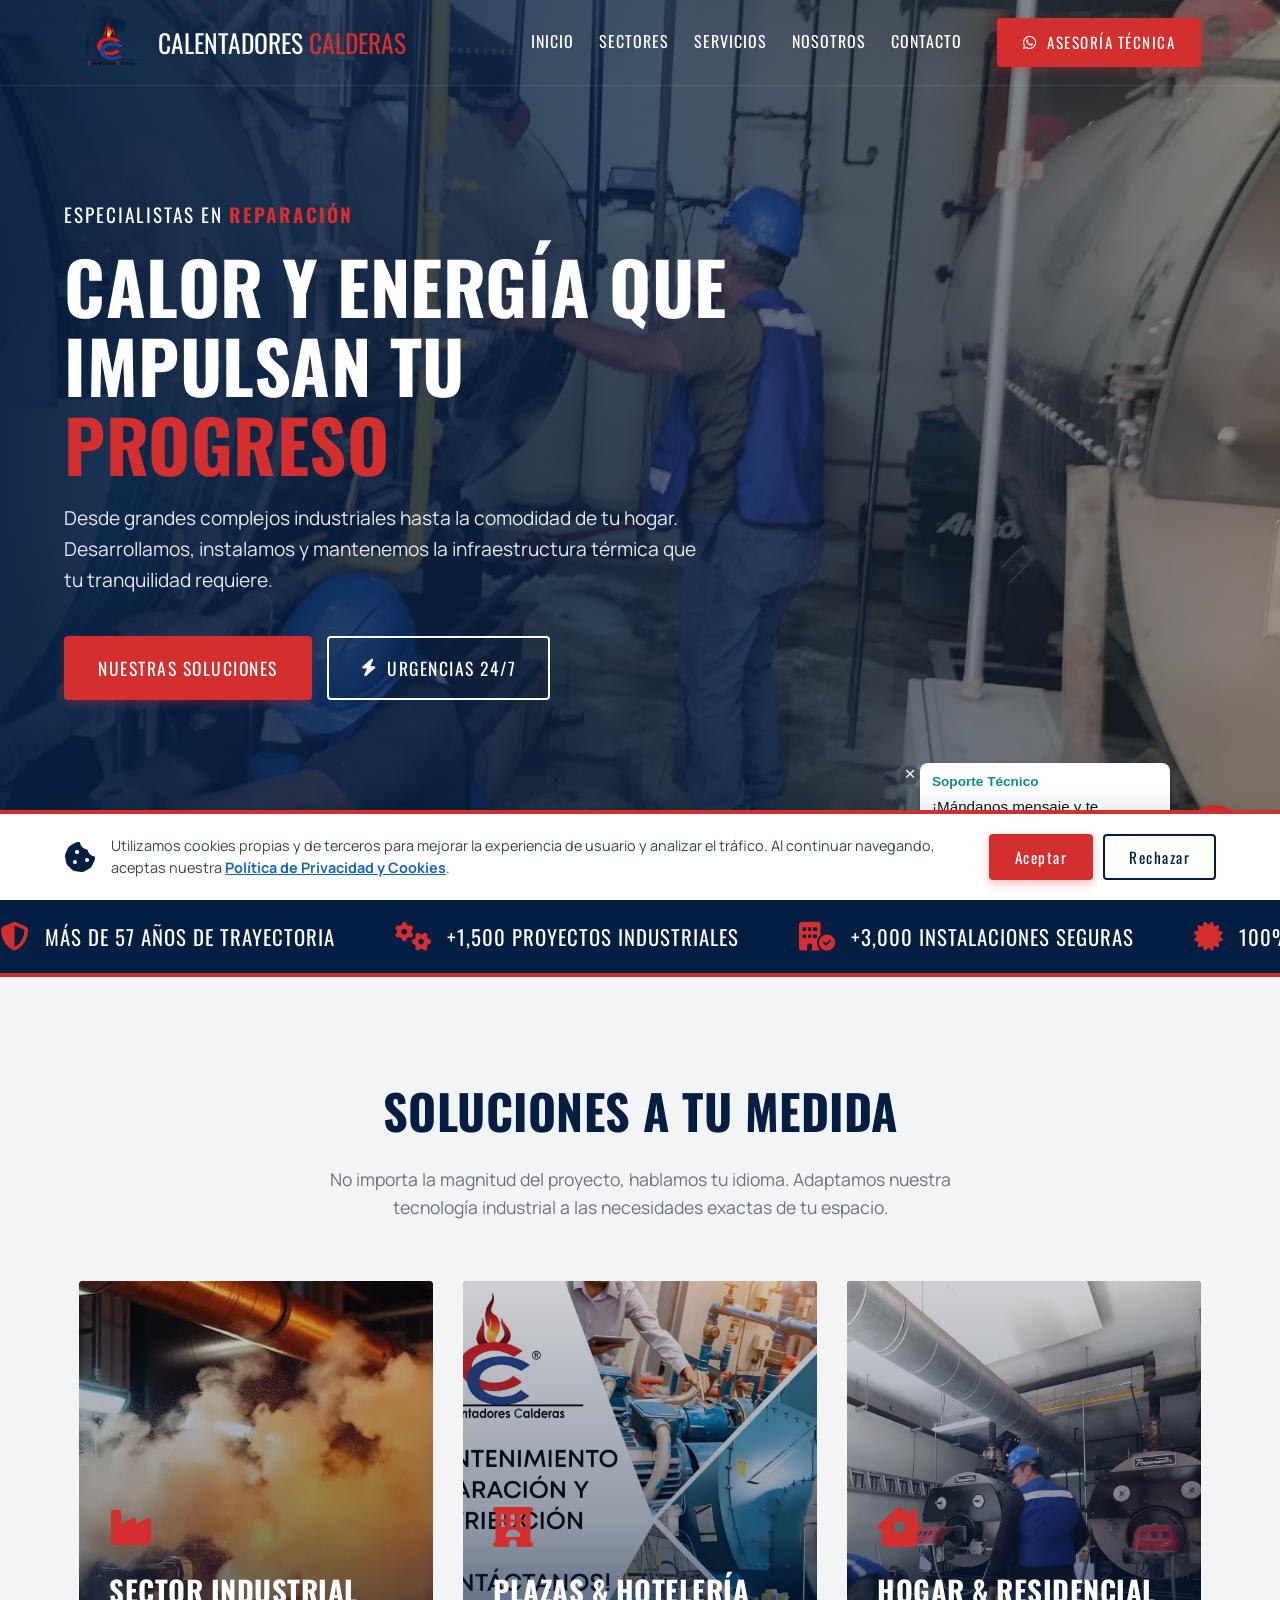
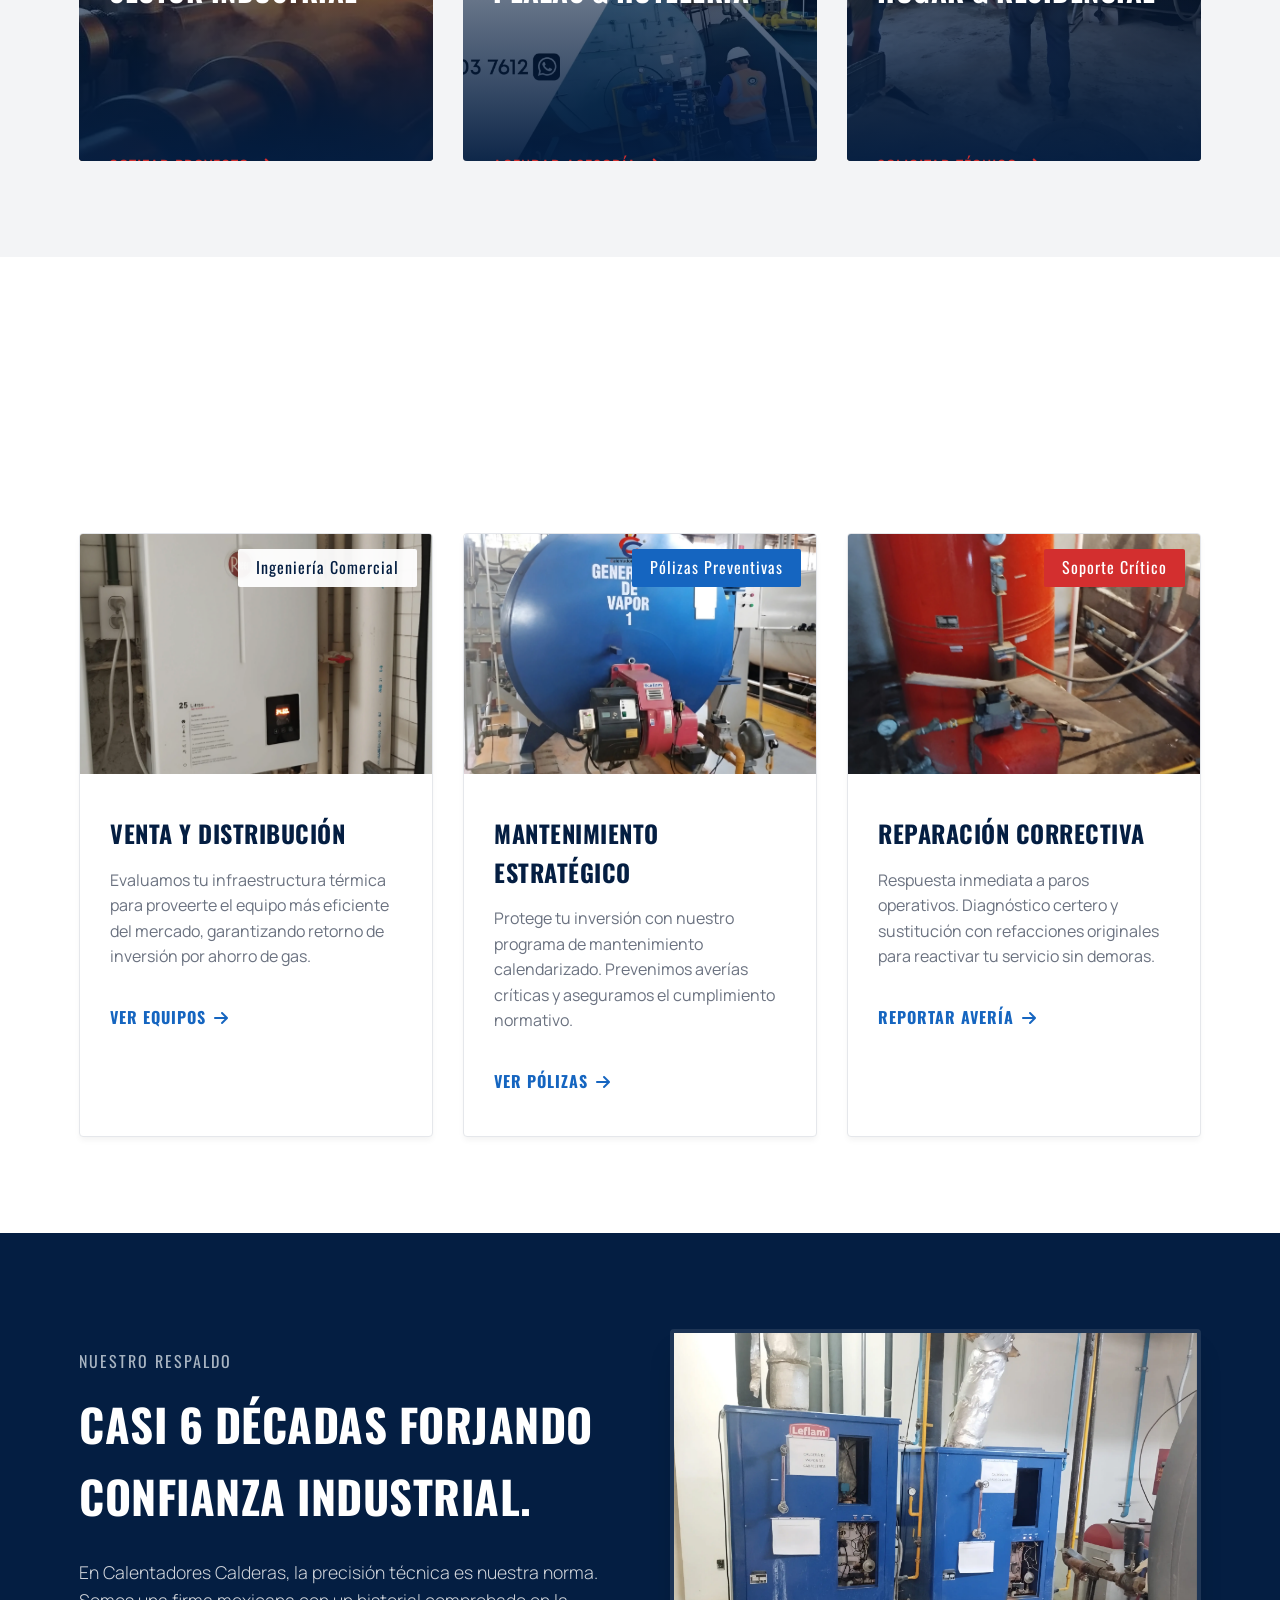
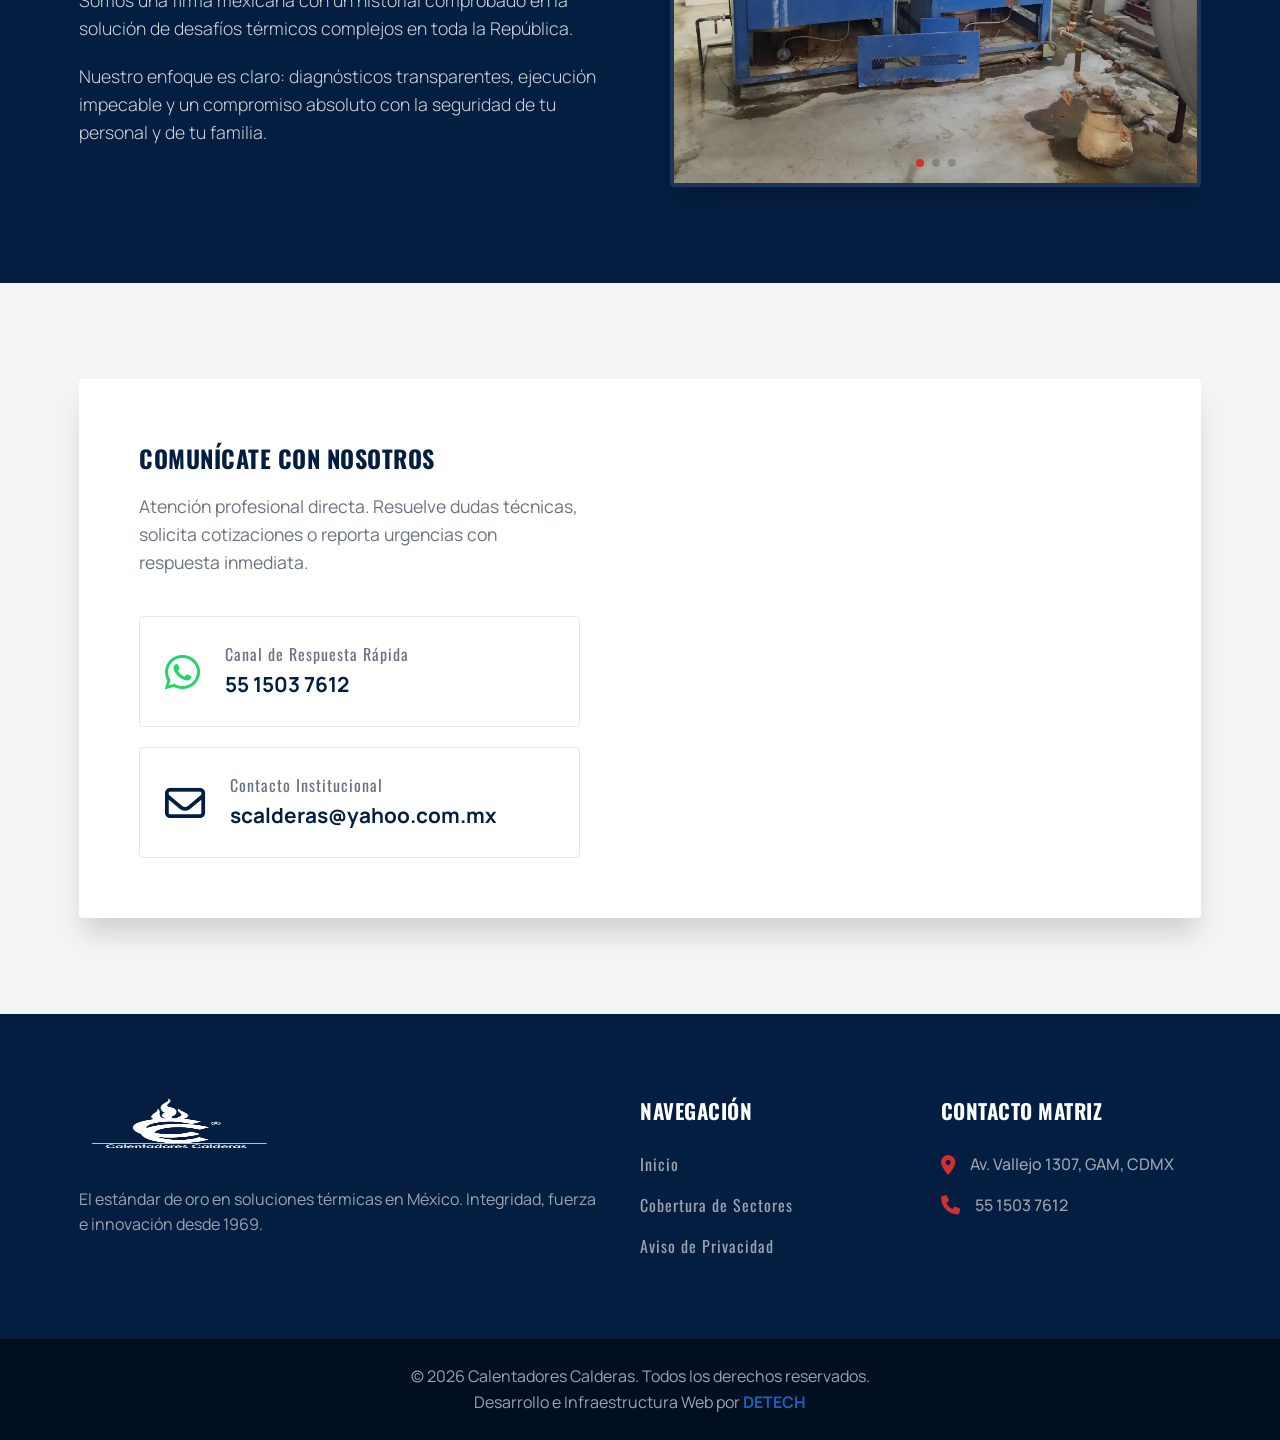
==== commit 8d632b5b: "Mejora rendimiento" ====
--- a/index.html
+++ b/index.html
@@ -10,14 +10,17 @@
 
     <link rel="icon" type="image/png" href="assets/favicon-32x32.png">
 
-    <!-- Google tag (gtag.js) -->
-    <script async src="https://www.googletagmanager.com/gtag/js?id=G-LHD14NDGLD"></script>
+    <!-- Google tag (gtag.js) - CARGA DIFERIDA PARA MÁXIMO RENDIMIENTO -->
+    <script defer src="https://www.googletagmanager.com/gtag/js?id=G-LHD14NDGLD"></script>
     <script>
-        window.dataLayer = window.dataLayer || [];
-        function gtag() { dataLayer.push(arguments); }
-        gtag('js', new Date());
-        gtag('config', 'G-LHD14NDGLD');
+        window.addEventListener('load', function () {
+            window.dataLayer = window.dataLayer || [];
+            function gtag() { dataLayer.push(arguments); }
+            gtag('js', new Date());
+            gtag('config', 'G-LHD14NDGLD');
+        });
     </script>
+
     <!-- Etiqueta Canonica -->
     <link rel="canonical" href="https://calentadorescalderas.com.mx/" />
 
@@ -28,9 +31,21 @@
         href="https://fonts.googleapis.com/css2?family=Manrope:wght@400;500;600;700&family=Oswald:wght@400;500;600;700&display=swap"
         rel="stylesheet">
 
-    <!-- Swiper CSS & Font Awesome -->
-    <link rel="stylesheet" href="https://cdn.jsdelivr.net/npm/swiper@10/swiper-bundle.min.css" />
-    <link rel="stylesheet" href="https://cdnjs.cloudflare.com/ajax/libs/font-awesome/6.4.0/css/all.min.css">
+    <!-- CARGA ASÍNCRONA DE SWIPER Y FONT AWESOME (Rendimiento) -->
+    <link rel="preload" href="https://cdnjs.cloudflare.com/ajax/libs/font-awesome/6.4.0/css/all.min.css" as="style"
+        onload="this.onload=null;this.rel='stylesheet'">
+    <noscript>
+        <link rel="stylesheet" href="https://cdnjs.cloudflare.com/ajax/libs/font-awesome/6.4.0/css/all.min.css">
+    </noscript>
+
+    <link rel="preload" href="https://cdn.jsdelivr.net/npm/swiper@10/swiper-bundle.min.css" as="style"
+        onload="this.onload=null;this.rel='stylesheet'">
+    <noscript>
+        <link rel="stylesheet" href="https://cdn.jsdelivr.net/npm/swiper@10/swiper-bundle.min.css">
+    </noscript>
+
+    <!-- PRECARGA DE LA IMAGEN LCP CON PRIORIDAD MÁXIMA -->
+    <link rel="preload" as="image" href="assets/Reparacion-Calderas.webp" fetchpriority="high">
 
     <!-- Hoja de Estilos -->
     <link rel="stylesheet" href="style.css">
@@ -69,7 +84,7 @@
         </div>
     </header>
 
-    <!-- HERO SECTION (Con texto dinámico y control de zoom) -->
+    <!-- HERO SECTION -->
     <section id="inicio" class="hero">
         <div class="carousel">
             <div class="slide active" style="background-image: url('assets/Reparacion-Calderas.webp');"></div>
@@ -93,7 +108,7 @@
         </div>
     </section>
 
-    <!-- BANDA INFINITA (MARQUEE CORPORATIVO) -->
+    <!-- BANDA INFINITA (MARQUEE) -->
     <div class="trust-marquee-section">
         <div class="marquee-wrapper">
             <div class="marquee-track">
@@ -106,7 +121,7 @@
                         SEGURAS</span></div>
                 <div class="marquee-item"><i class="fa-solid fa-certificate"></i> <span>100% GARANTÍA DE
                         SATISFACCIÓN</span></div>
-                <!-- Set 2 (Duplicado para efecto infinito) -->
+                <!-- Set 2 -->
                 <div class="marquee-item"><i class="fa-solid fa-shield-halved"></i> <span>MÁS DE 57 AÑOS DE
                         TRAYECTORIA</span></div>
                 <div class="marquee-item"><i class="fa-solid fa-gears"></i> <span>+1,500 PROYECTOS INDUSTRIALES</span>
@@ -119,7 +134,7 @@
         </div>
     </div>
 
-    <!-- SECCIÓN SECTORES (TARJETAS DE REVELACIÓN) -->
+    <!-- SECCIÓN SECTORES -->
     <section id="sectores" class="sectores-section section bg-light">
         <div class="container">
             <div class="text-center reveal fade-bottom">
@@ -181,9 +196,11 @@
             </div>
 
             <div class="services-grid">
+                <!-- Venta -->
                 <div class="service-card reveal fade-bottom delay-1">
                     <div class="service-img">
-                        <img src="assets/Venta-Calderas.webp" alt="Venta de equipos" loading="lazy">
+                        <img src="assets/Venta-Calderas.webp" alt="Venta de equipos" width="400" height="250"
+                            loading="lazy">
                         <div class="service-badge">Ingeniería Comercial</div>
                     </div>
                     <div class="service-info">
@@ -195,9 +212,11 @@
                     </div>
                 </div>
 
+                <!-- Mantenimiento -->
                 <div class="service-card reveal fade-bottom delay-2">
                     <div class="service-img">
-                        <img src="assets/Caldera-Calderas.webp" alt="Mantenimiento preventivo" loading="lazy">
+                        <img src="assets/Caldera-Calderas.webp" alt="Mantenimiento preventivo" width="400" height="250"
+                            loading="lazy">
                         <div class="service-badge badge-blue">Pólizas Preventivas</div>
                     </div>
                     <div class="service-info">
@@ -209,9 +228,11 @@
                     </div>
                 </div>
 
+                <!-- Reparación -->
                 <div class="service-card reveal fade-bottom delay-3">
                     <div class="service-img">
-                        <img src="assets/Caldera-Reparada.webp" alt="Reparación urgente" loading="lazy">
+                        <img src="assets/Caldera-Reparada.webp" alt="Reparación urgente" width="400" height="250"
+                            loading="lazy">
                         <div class="service-badge badge-red">Soporte Crítico</div>
                     </div>
                     <div class="service-info">
@@ -241,9 +262,12 @@
                 <div class="nosotros-carousel reveal fade-left delay-1">
                     <div class="swiper trayectoria-swiper">
                         <div class="swiper-wrapper">
-                            <div class="swiper-slide"><img src="assets/proyectocalderas1.webp" alt="Proyecto 1"></div>
-                            <div class="swiper-slide"><img src="assets/proyectocalderas2.webp" alt="Proyecto 2"></div>
-                            <div class="swiper-slide"><img src="assets/proyectocalderas3.webp" alt="Proyecto 3"></div>
+                            <div class="swiper-slide"><img src="assets/proyectocalderas1.webp" alt="Proyecto 1"
+                                    width="400" height="300" loading="lazy"></div>
+                            <div class="swiper-slide"><img src="assets/proyectocalderas2.webp" alt="Proyecto 2"
+                                    width="400" height="300" loading="lazy"></div>
+                            <div class="swiper-slide"><img src="assets/proyectocalderas3.webp" alt="Proyecto 3"
+                                    width="400" height="300" loading="lazy"></div>
                         </div>
                         <div class="swiper-pagination"></div>
                     </div>
@@ -291,7 +315,8 @@
     <footer class="site-footer">
         <div class="container footer-grid">
             <div class="footer-about">
-                <img src="assets/logo-calentadores-calderas.webp" alt="Logo Footer" width="200" class="footer-logo">
+                <img src="assets/logo-calentadores-calderas.webp" alt="Logo Footer" width="200" height="60"
+                    class="footer-logo" loading="lazy">
                 <p>El estándar de oro en soluciones térmicas en México. Integridad, fuerza e innovación desde 1969.</p>
             </div>
             <div class="footer-links">
@@ -357,6 +382,7 @@
     </div>
 
     <!-- Scripts -->
+    <!-- Cargamos swiper asíncronamente (ya lo hicimos arriba con CSS, aquí el JS) -->
     <script src="https://cdn.jsdelivr.net/npm/swiper@10/swiper-bundle.min.js" defer></script>
     <script src="script.js" defer></script>
 </body>
--- a/style.css
+++ b/style.css
@@ -3,11 +3,8 @@
    ========================================= */
 :root {
     --primary-color: #041E42;
-    /* Azul Corporativo Oscuro */
     --secondary-color: #D32F2F;
-    /* Rojo Industrial Fuerte */
     --accent-color: #1565C0;
-    /* Azul Técnico de acento */
     --bg-light: #F3F4F6;
     --dark-color: #111827;
     --text-main: #374151;
@@ -312,7 +309,6 @@
     text-align: left;
     color: var(--white);
     overflow: hidden;
-    /* FIX: Evita desbordamiento del zoom */
 }
 
 .carousel,
@@ -1029,103 +1025,7 @@
 }
 
 /* =========================================
-   ESTILOS DE LA PÁGINA DE PRIVACIDAD
-   ========================================= */
-.legal-page header {
-    background: var(--primary-color);
-    position: relative;
-    padding: 15px 0;
-}
-
-.legal-page header .logo-title,
-.legal-page header nav a {
-    color: var(--white);
-}
-
-.legal-hero {
-    background: var(--primary-color);
-    padding: 80px 0 60px 0;
-    color: var(--white);
-    border-top: 1px solid rgba(255, 255, 255, 0.1);
-}
-
-.legal-hero h1 {
-    color: var(--white);
-    font-size: clamp(2rem, 4vw, 3rem);
-    margin-bottom: 10px;
-    letter-spacing: 1px;
-}
-
-.legal-hero p {
-    color: var(--accent-color);
-    font-family: var(--font-heading);
-    letter-spacing: 2px;
-    text-transform: uppercase;
-}
-
-.legal-content-section {
-    padding: 3rem 0 6rem 0;
-}
-
-.legal-card {
-    background: var(--white);
-    padding: 60px;
-    border-radius: var(--radius-lg);
-    max-width: 900px;
-    margin: -40px auto 0 auto;
-    position: relative;
-    z-index: 10;
-    border-top: 5px solid var(--secondary-color);
-}
-
-.legal-block {
-    margin-bottom: 40px;
-}
-
-.legal-block:last-child {
-    margin-bottom: 0;
-}
-
-.legal-block h2 {
-    font-size: 1.5rem;
-    color: var(--primary-color);
-    margin-bottom: 15px;
-    padding-bottom: 10px;
-    border-bottom: 1px solid #E5E7EB;
-}
-
-.legal-block p {
-    color: var(--text-main);
-    line-height: 1.8;
-    margin-bottom: 15px;
-    font-size: 1.05rem;
-}
-
-.legal-block ul {
-    list-style: disc;
-    padding-left: 25px;
-    margin-bottom: 15px;
-    color: var(--text-main);
-}
-
-.legal-block li {
-    margin-bottom: 8px;
-    line-height: 1.6;
-}
-
-.legal-block a {
-    color: var(--accent-color);
-    font-weight: 600;
-}
-
-.legal-block a:hover {
-    text-decoration: underline;
-    color: var(--primary-color);
-}
-
-
-/* =========================================
-   RESPONSIVE (MEDIA QUERIES)
+   RESPONSIVE MULTIDISPOSITIVO
    ========================================= */
 @media(max-width: 992px) {
     .sector-cards-grid {
@@ -1277,18 +1177,4 @@
         width: 100%;
         justify-content: flex-end;
     }
-
-    /* Privacidad celular */
-    .legal-card {
-        padding: 30px 20px;
-        margin-top: -20px;
-    }
-
-    .legal-block h2 {
-        font-size: 1.3rem;
-    }
-
-    .legal-block p {
-        font-size: 1rem;
-    }
 }
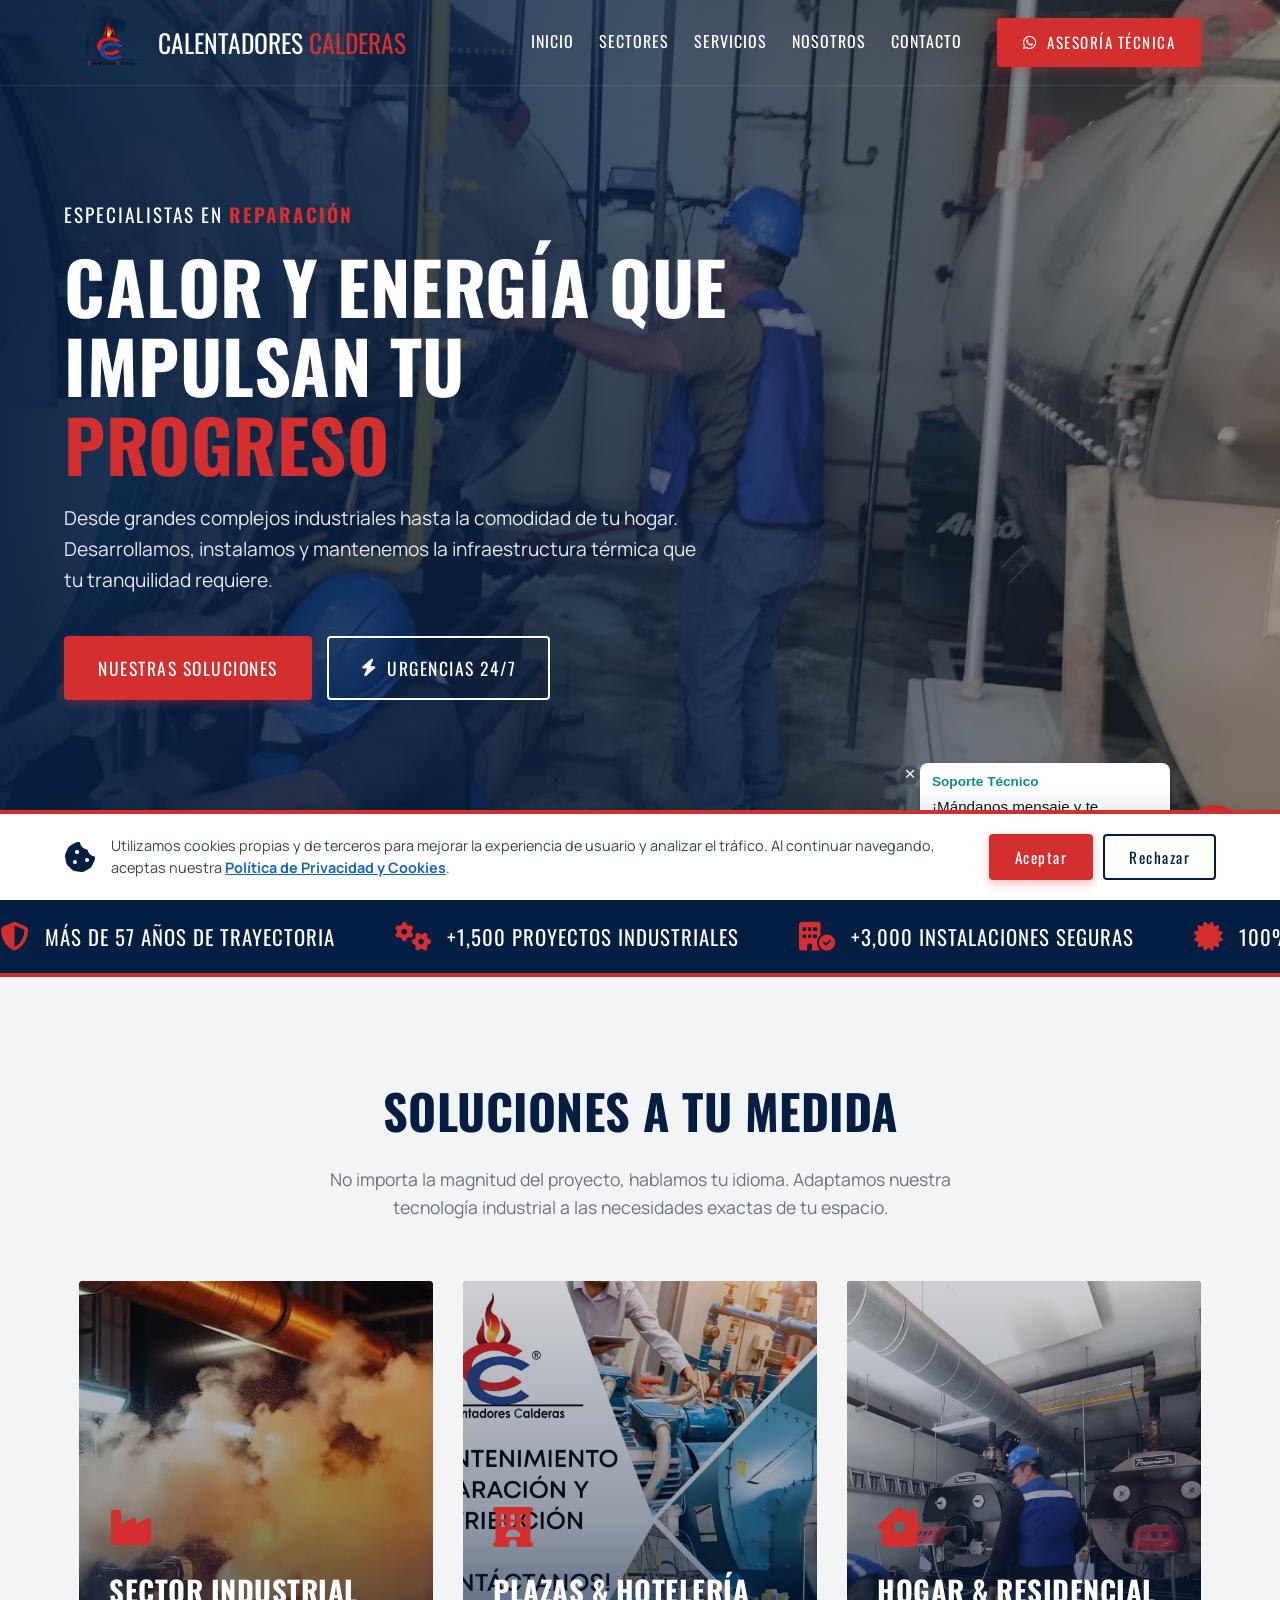
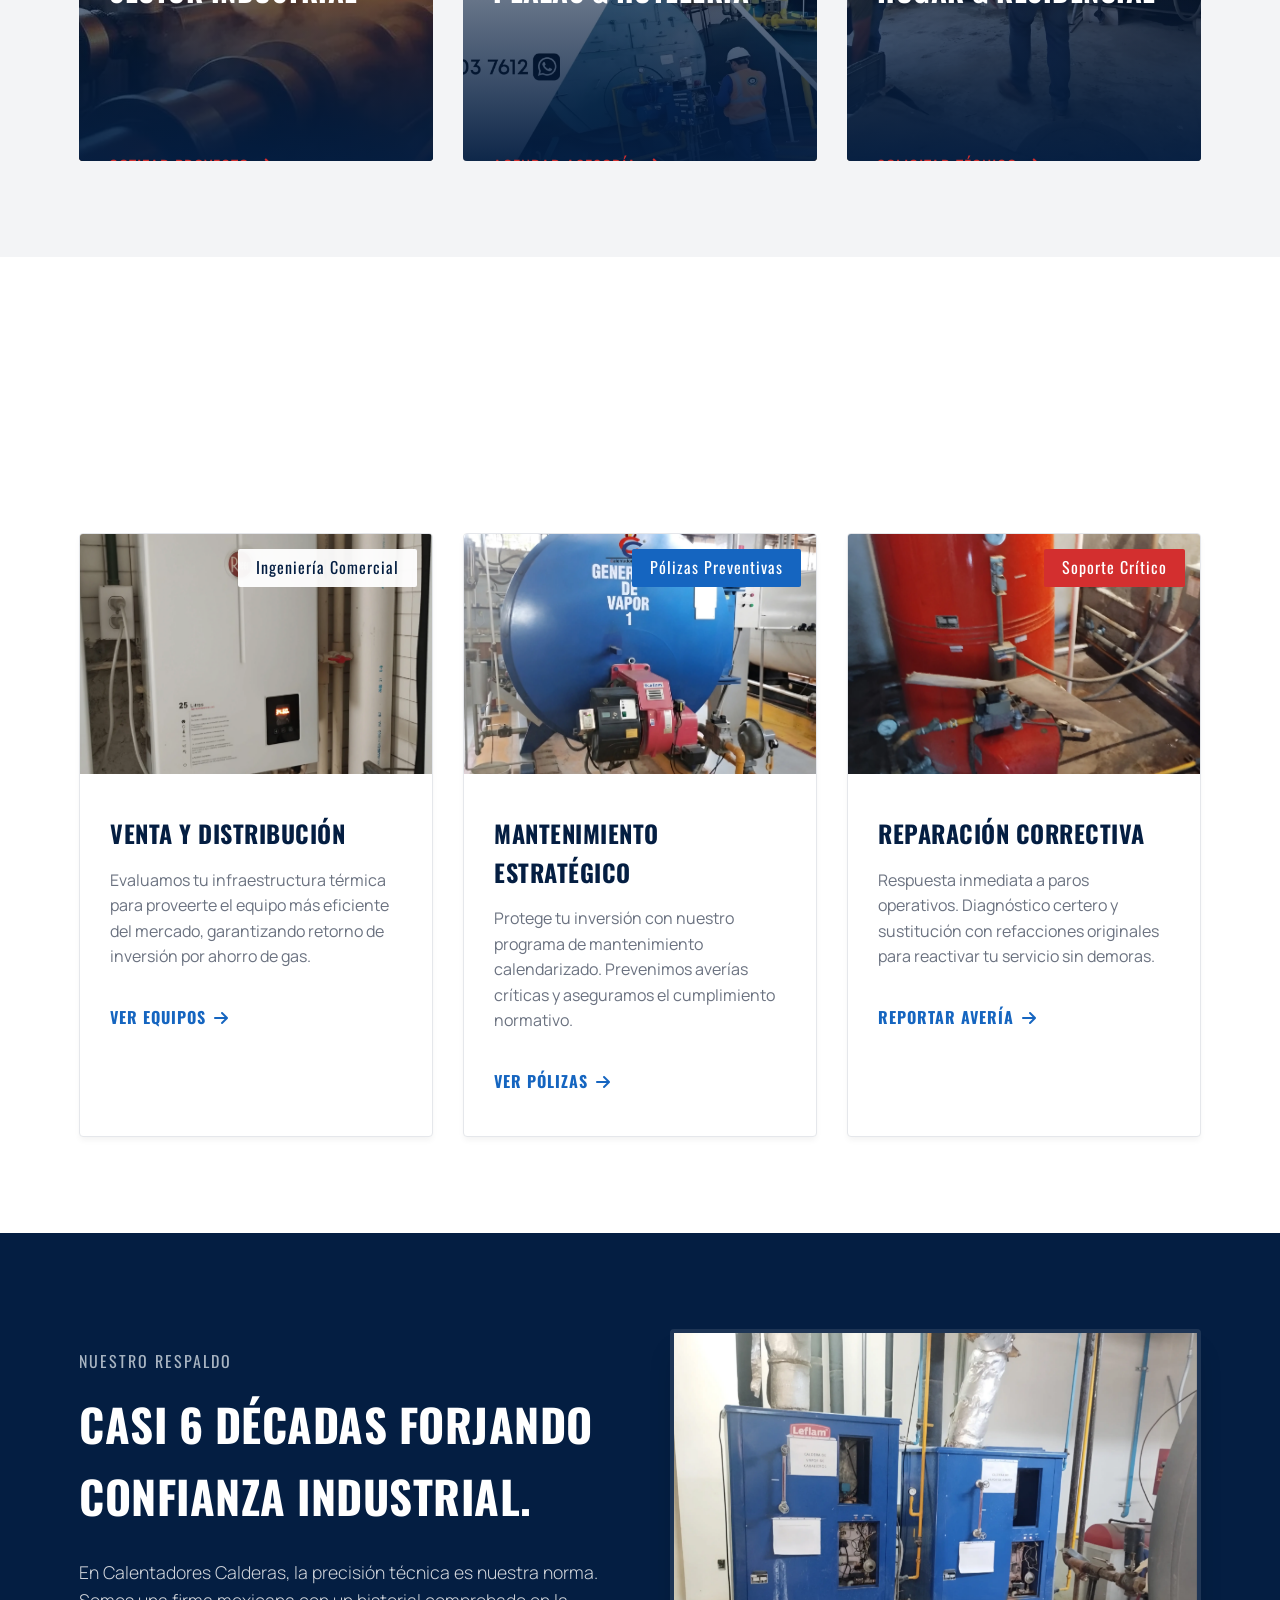
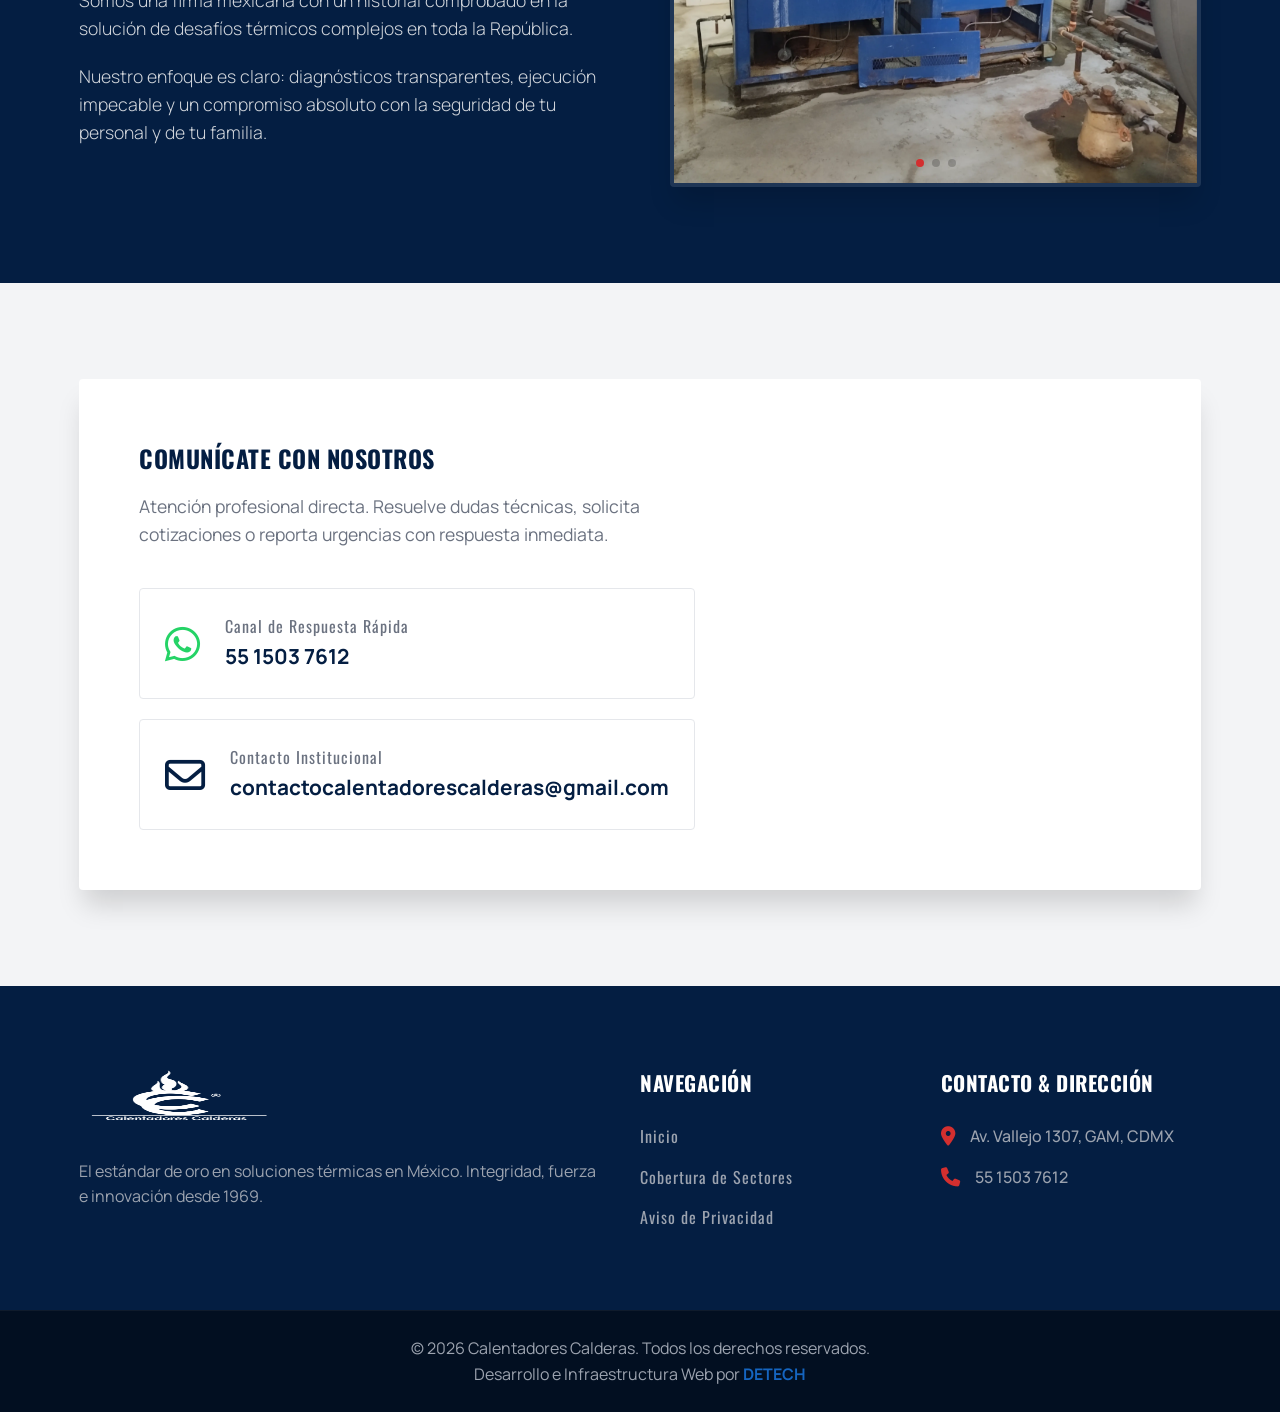
==== commit 4fc6209c: "correo y dirección" ====
--- a/index.html
+++ b/index.html
@@ -293,11 +293,11 @@
                                 <strong>55 1503 7612</strong>
                             </div>
                         </a>
-                        <a href="mailto:scalderas@yahoo.com.mx" class="contact-btn email">
+                        <a href="mailto:contactocalentadorescalderas@gmail.com" class="contact-btn email">
                             <i class="fa-regular fa-envelope"></i>
                             <div class="text">
                                 <span>Contacto Institucional</span>
-                                <strong>scalderas@yahoo.com.mx</strong>
+                                <strong>contactocalentadorescalderas@gmail.com</strong>
                             </div>
                         </a>
                     </div>
@@ -328,7 +328,7 @@
                 </ul>
             </div>
             <div class="footer-contact">
-                <h4>CONTACTO MATRIZ</h4>
+                <h4>CONTACTO & DIRECCIÓN</h4>
                 <p><i class="fa-solid fa-location-dot"></i> Av. Vallejo 1307, GAM, CDMX</p>
                 <p><i class="fa-solid fa-phone"></i> 55 1503 7612</p>
             </div>
--- a/style.css
+++ b/style.css
@@ -112,7 +112,7 @@
     gap: 12px;
 }
 
-/* ANIMACIONES REVEAL (INTERSECTION OBSERVER) */
+/* ANIMACIONES REVEAL */
 .reveal {
     opacity: 0;
     visibility: hidden;
@@ -298,7 +298,7 @@
 }
 
 /* =========================================
-   HERO SECTION & TEXTO DINÁMICO
+   HERO SECTION
    ========================================= */
 .hero {
     position: relative;
@@ -1025,7 +1025,7 @@
 }
 
 /* =========================================
-   RESPONSIVE MULTIDISPOSITIVO
+   RESPONSIVE MULTIDISPOSITIVO (AQUÍ ESTÁN LOS CAMBIOS DEL HERO)
    ========================================= */
 @media(max-width: 992px) {
     .sector-cards-grid {
@@ -1096,16 +1096,49 @@
         font-size: 1.5rem;
     }
 
+    /* MODIFICACIONES DEL HERO PARA CELULAR (Alineación izquierda y limpieza de tamaños) */
     .hero {
+        text-align: left;
+    }
+
+    .hero-content {
+        padding-left: 5%;
+        padding-right: 5%;
+        margin: 0;
+    }
+
+    .dynamic-hero-subtitle {
+        font-size: 0.95rem;
+        margin-bottom: 25px;
+    }
+
+    /* Más aire abajo del subtítulo */
+    .hero-content h1 {
+        font-size: 2.2rem;
+        margin-bottom: 20px;
+        line-height: 1.1;
+    }
+
+    /* Letra más pequeña */
+    .hero-content p {
+        font-size: 1rem;
+        margin-bottom: 30px;
+        max-width: 95%;
+    }
+
+    /* Botones a la par y cargados a la izquierda lejos de WhatsApp */
+    .hero-actions {
+        justify-content: flex-start;
+        flex-direction: row;
+        flex-wrap: wrap;
+        gap: 10px;
+    }
+
+    .hero-actions .btn {
+        flex: 1 1 auto;
+        padding: 12px 15px;
+        font-size: 0.85rem;
         text-align: center;
-    }
-
-    .hero-content {
-        padding-left: 0;
-        margin: 0 auto;
-    }
-
-    .hero-actions {
         justify-content: center;
     }
 
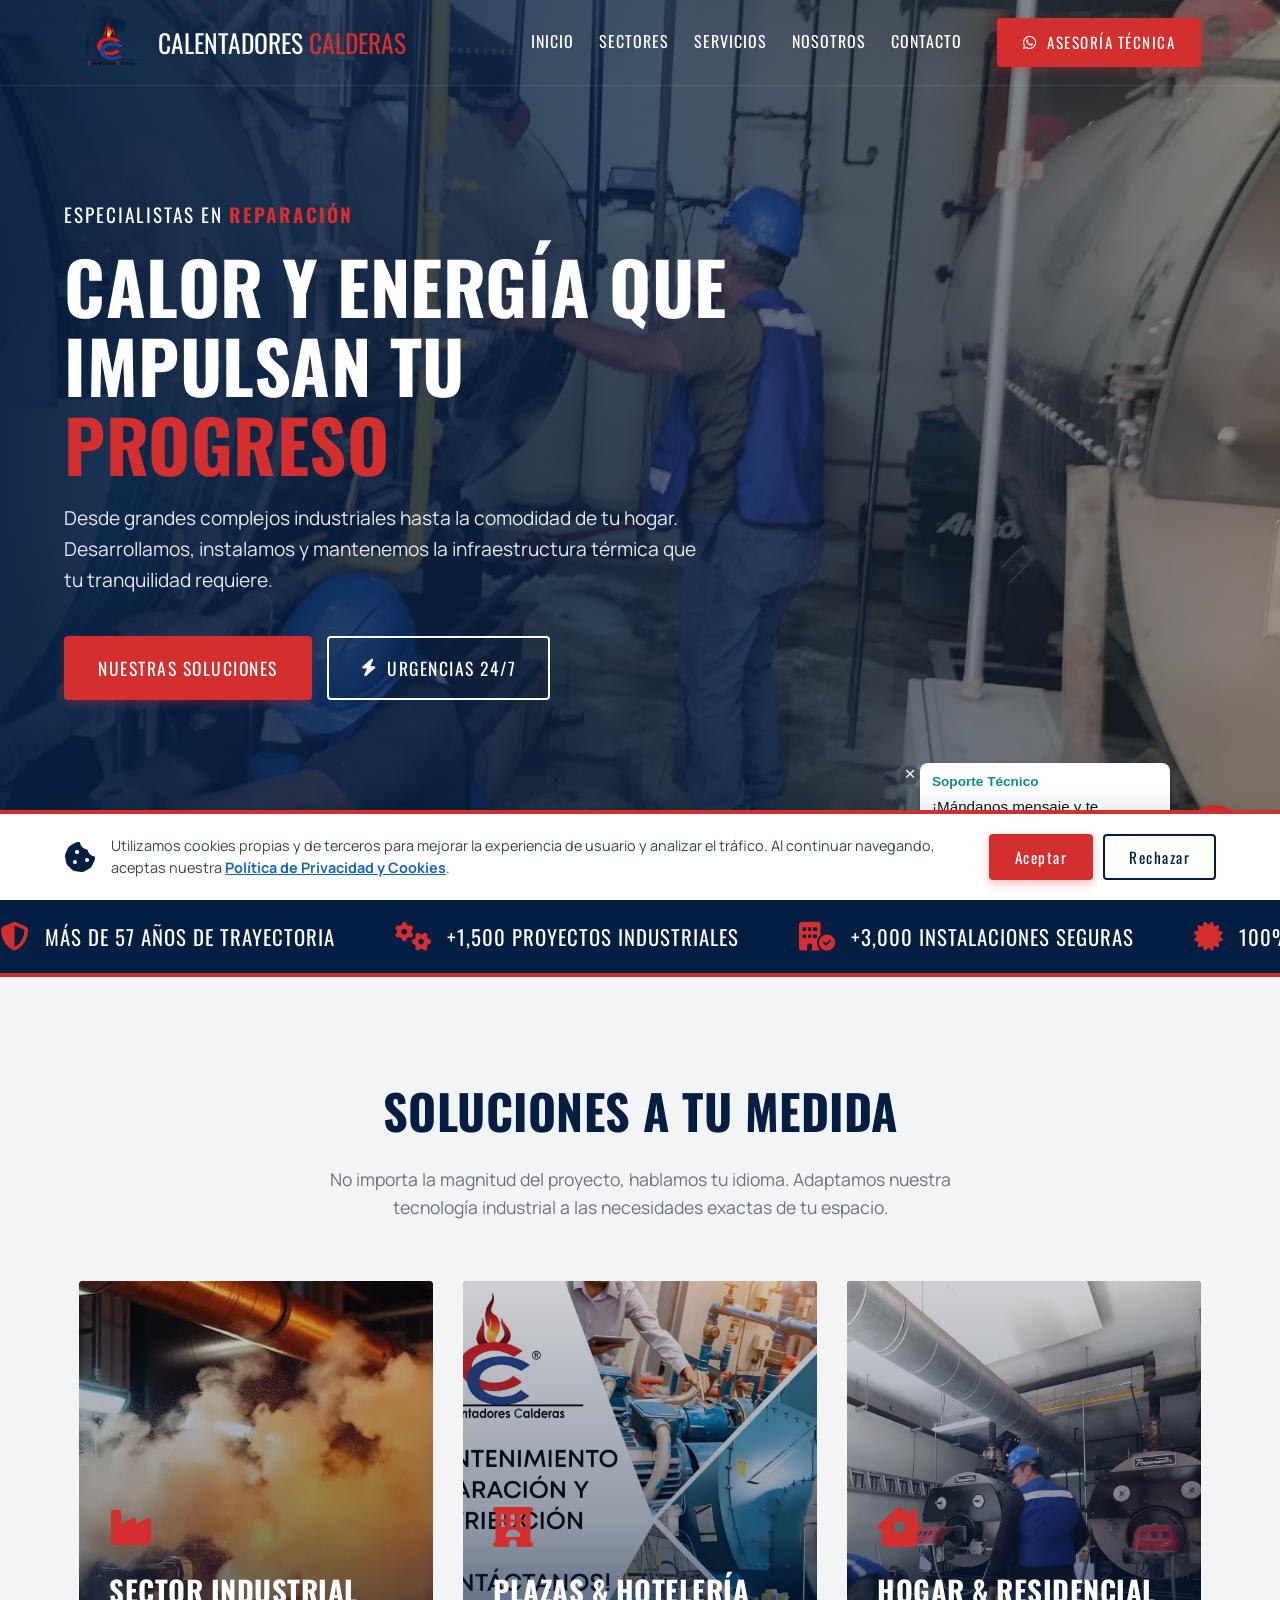
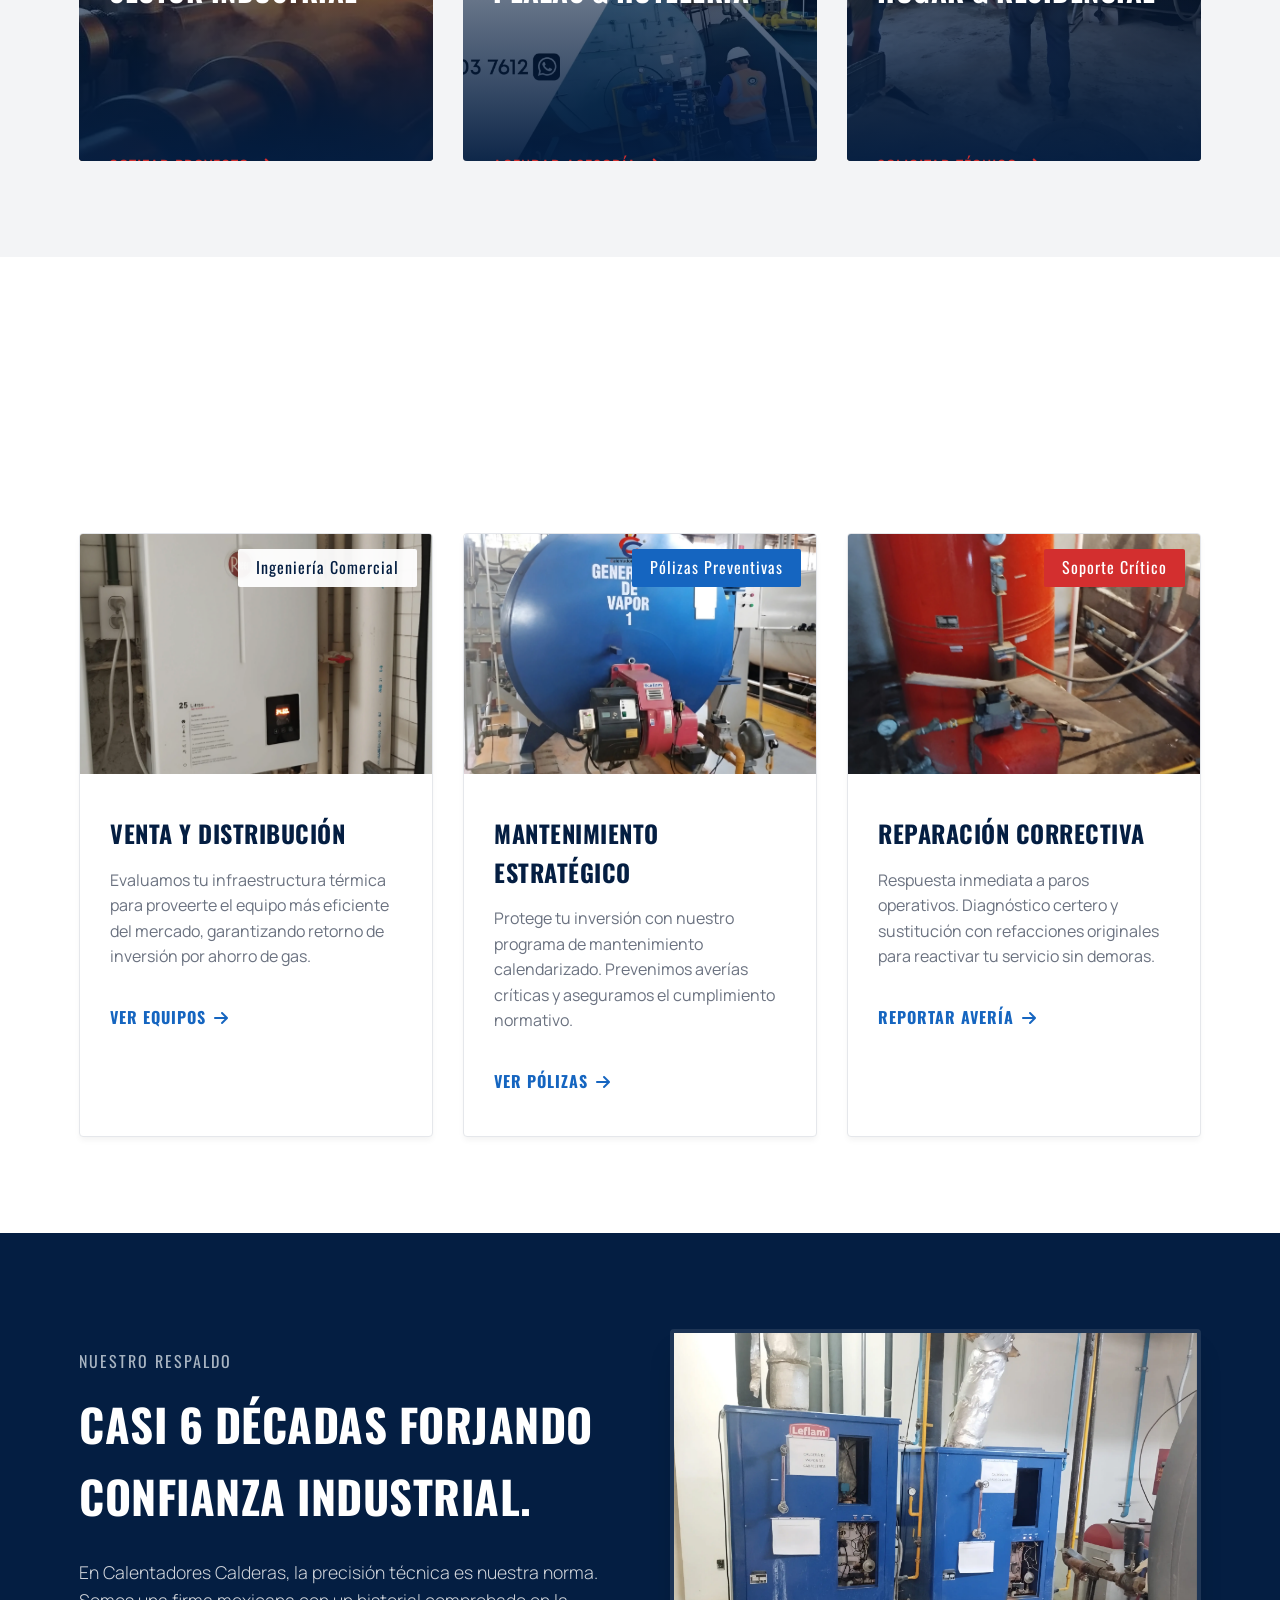
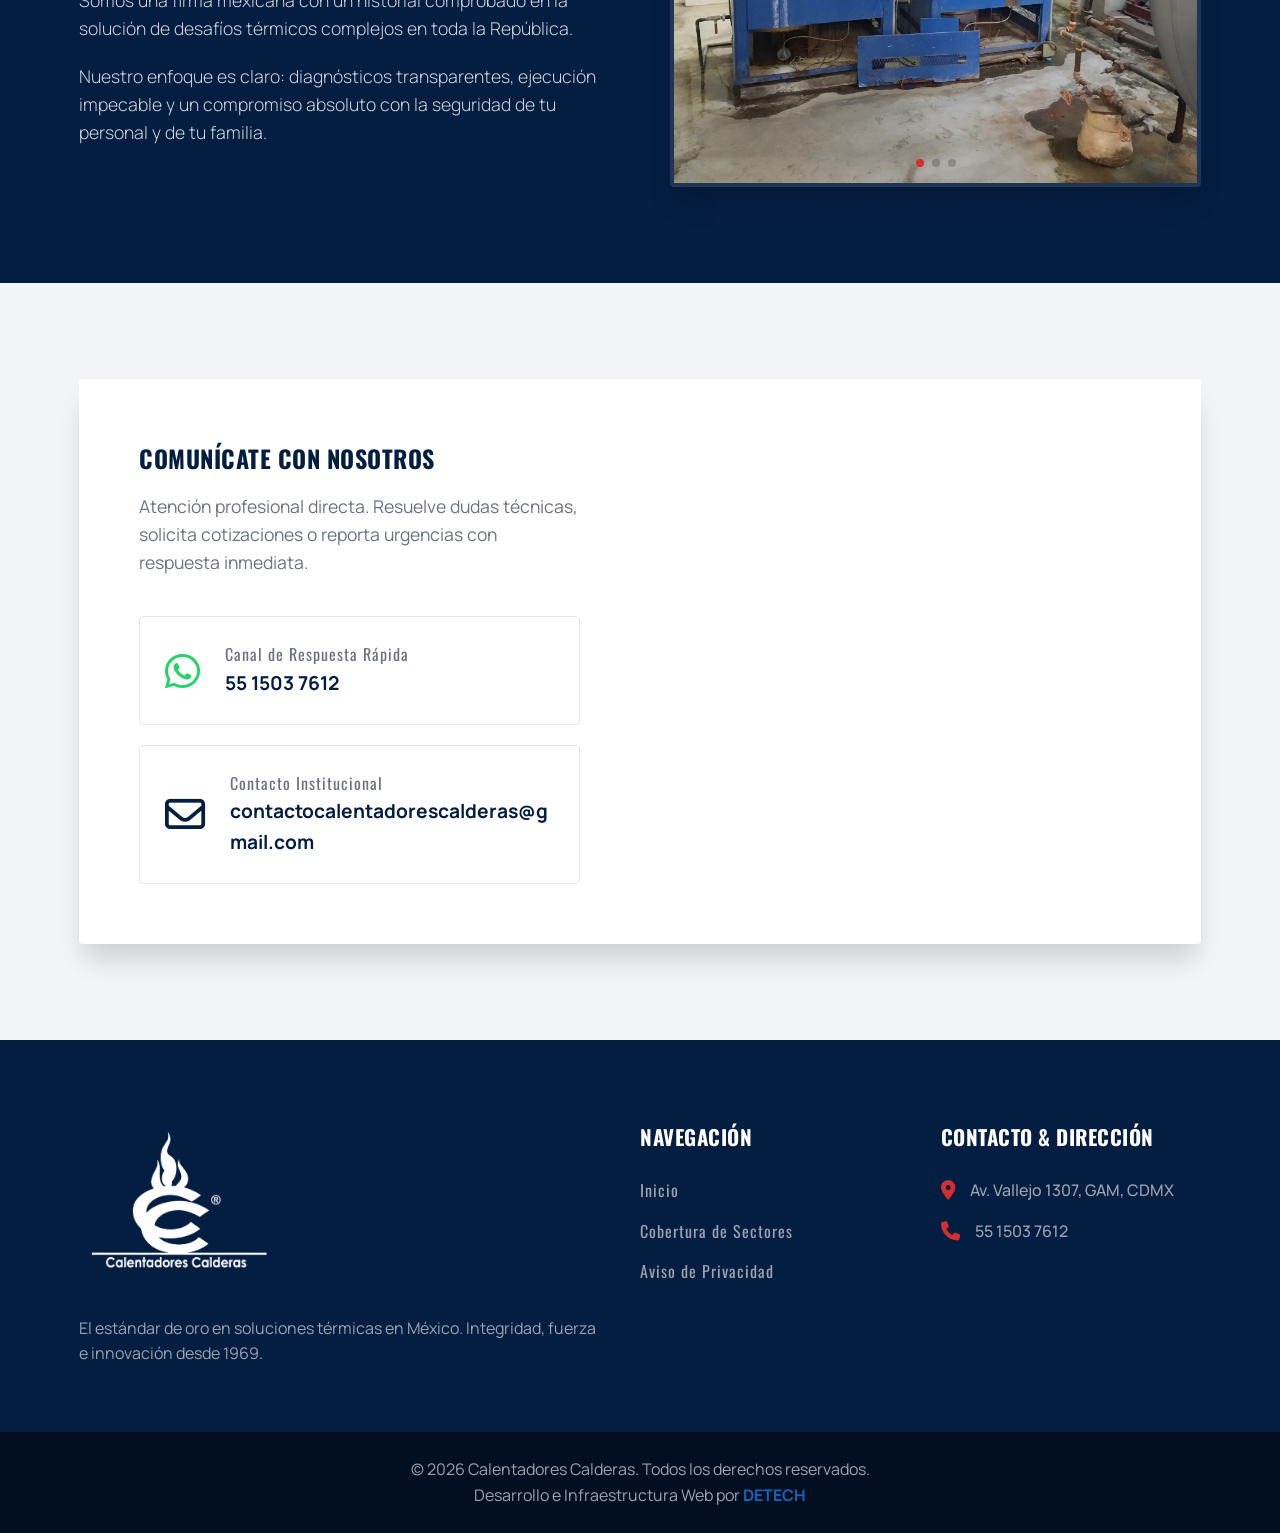
==== commit 6b646499: "MEJORA" ====
--- a/index.html
+++ b/index.html
@@ -382,7 +382,6 @@
     </div>
 
     <!-- Scripts -->
-    <!-- Cargamos swiper asíncronamente (ya lo hicimos arriba con CSS, aquí el JS) -->
     <script src="https://cdn.jsdelivr.net/npm/swiper@10/swiper-bundle.min.js" defer></script>
     <script src="script.js" defer></script>
 </body>
--- a/style.css
+++ b/style.css
@@ -746,11 +746,14 @@
     letter-spacing: 1px;
 }
 
+/* REGLA CORREGIDA PARA EL TEXTO DEL CORREO */
 .contact-btn .text strong {
     display: block;
-    font-size: 1.3rem;
+    font-size: 1.2rem;
     color: var(--primary-color);
     font-weight: 700;
+    word-break: break-word;
+    overflow-wrap: break-word;
 }
 
 .contact-map iframe {
@@ -776,9 +779,13 @@
     margin-bottom: 4rem;
 }
 
+/* REGLA CORREGIDA PARA EL LOGO DEL FOOTER */
 .footer-logo {
     filter: brightness(0) invert(1);
     margin-bottom: 25px;
+    height: auto !important;
+    max-width: 100%;
+    object-fit: contain;
 }
 
 .footer-links h4,
@@ -1025,7 +1032,7 @@
 }
 
 /* =========================================
-   RESPONSIVE MULTIDISPOSITIVO (AQUÍ ESTÁN LOS CAMBIOS DEL HERO)
+   RESPONSIVE MULTIDISPOSITIVO 
    ========================================= */
 @media(max-width: 992px) {
     .sector-cards-grid {
@@ -1096,7 +1103,6 @@
         font-size: 1.5rem;
     }
 
-    /* MODIFICACIONES DEL HERO PARA CELULAR (Alineación izquierda y limpieza de tamaños) */
     .hero {
         text-align: left;
     }
@@ -1112,34 +1118,29 @@
         margin-bottom: 25px;
     }
 
-    /* Más aire abajo del subtítulo */
     .hero-content h1 {
-        font-size: 2.2rem;
+        font-size: 2.6rem;
         margin-bottom: 20px;
         line-height: 1.1;
     }
 
-    /* Letra más pequeña */
     .hero-content p {
         font-size: 1rem;
         margin-bottom: 30px;
         max-width: 95%;
     }
 
-    /* Botones a la par y cargados a la izquierda lejos de WhatsApp */
     .hero-actions {
         justify-content: flex-start;
         flex-direction: row;
         flex-wrap: wrap;
-        gap: 10px;
+        gap: 12px;
     }
 
     .hero-actions .btn {
-        flex: 1 1 auto;
-        padding: 12px 15px;
-        font-size: 0.85rem;
-        text-align: center;
-        justify-content: center;
+        flex: 0 1 auto;
+        padding: 12px 20px;
+        font-size: 0.9rem;
     }
 
     .hero-overlay {
@@ -1148,6 +1149,11 @@
 
     .contact-content {
         padding: 40px 20px;
+    }
+
+    /* REGLA CORREGIDA PARA CELULAR: Texto más compacto en correos largos */
+    .contact-btn .text strong {
+        font-size: 0.95rem;
     }
 
     .footer-grid {
@@ -1159,7 +1165,6 @@
         justify-content: center;
     }
 
-    /* Marquee ajuste celular */
     .marquee-item {
         font-size: 1rem;
     }
@@ -1169,7 +1174,6 @@
         animation-duration: 15s;
     }
 
-    /* WhatsApp celular */
     .whatsapp-wrapper {
         bottom: 20px;
         right: 20px;
@@ -1199,7 +1203,6 @@
         top: -15px;
     }
 
-    /* Banner cookies celular */
     .cookie-content {
         flex-direction: column;
         align-items: flex-start;
